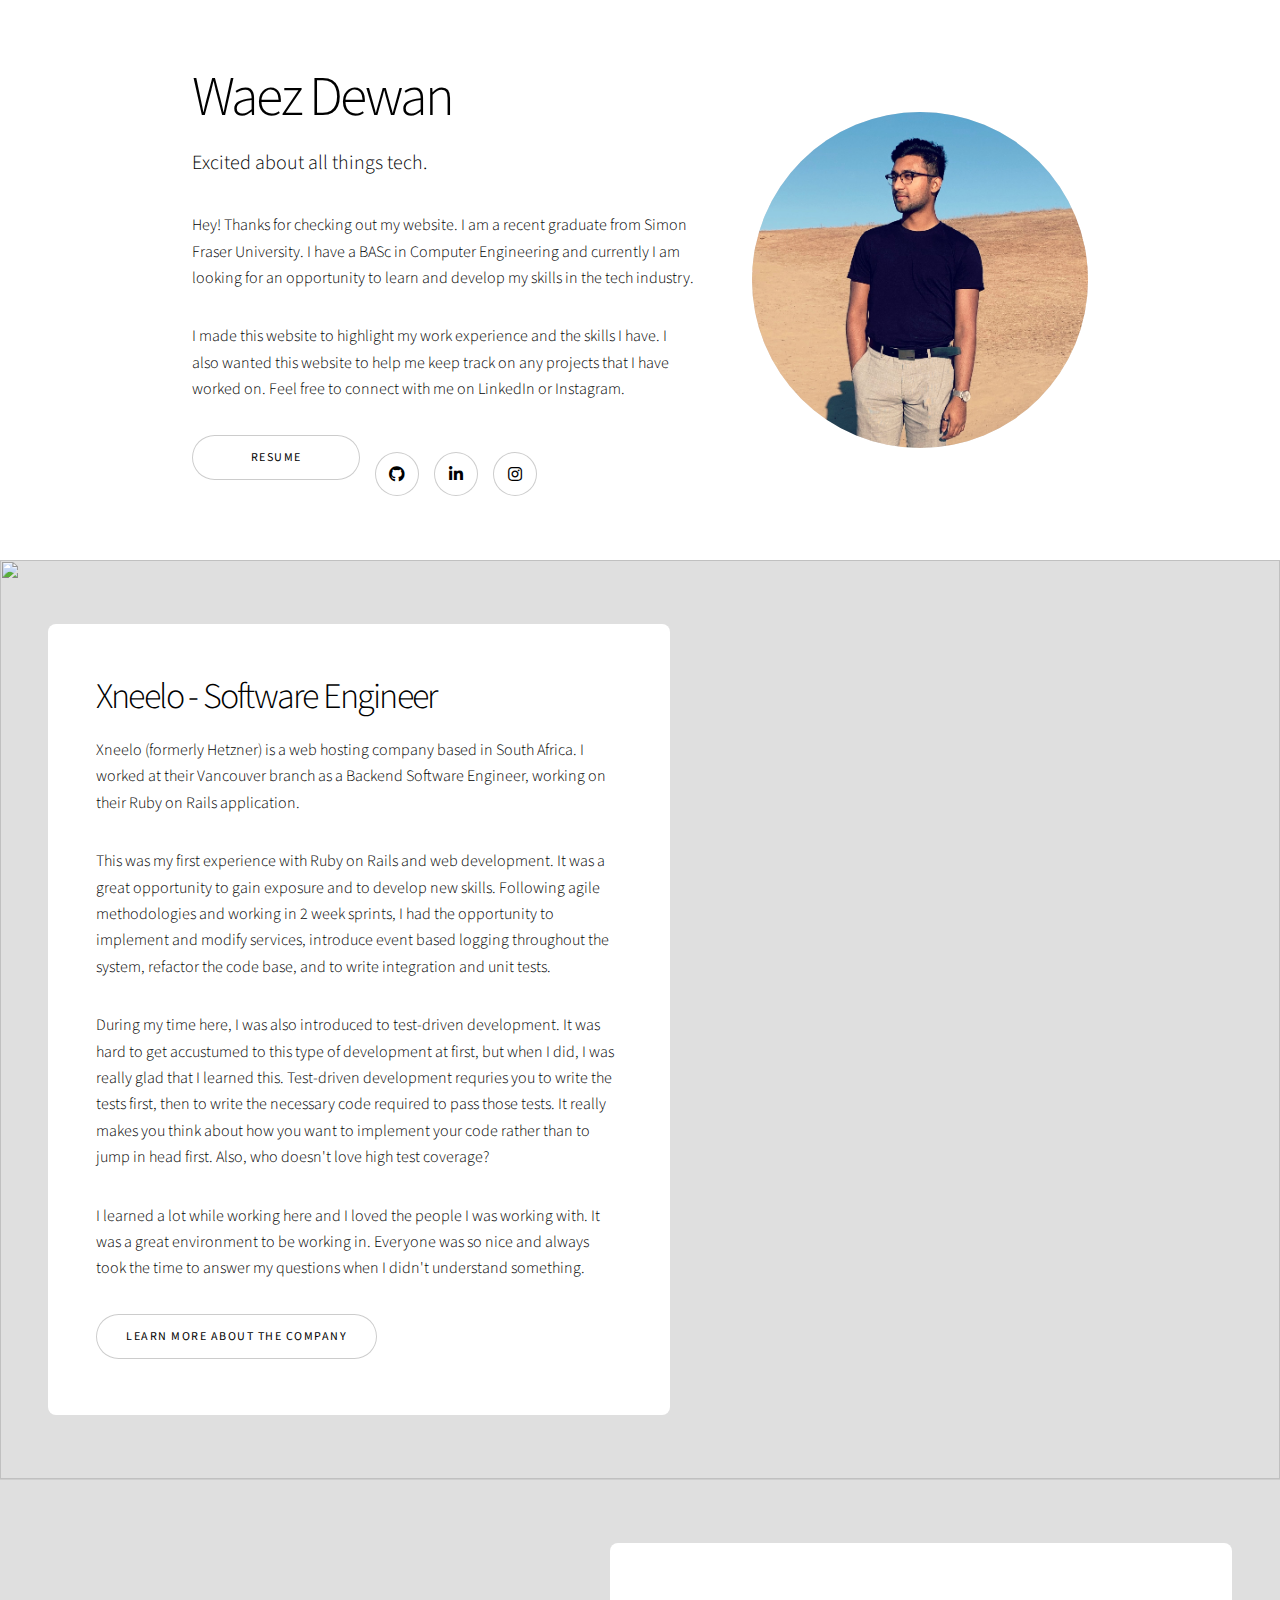
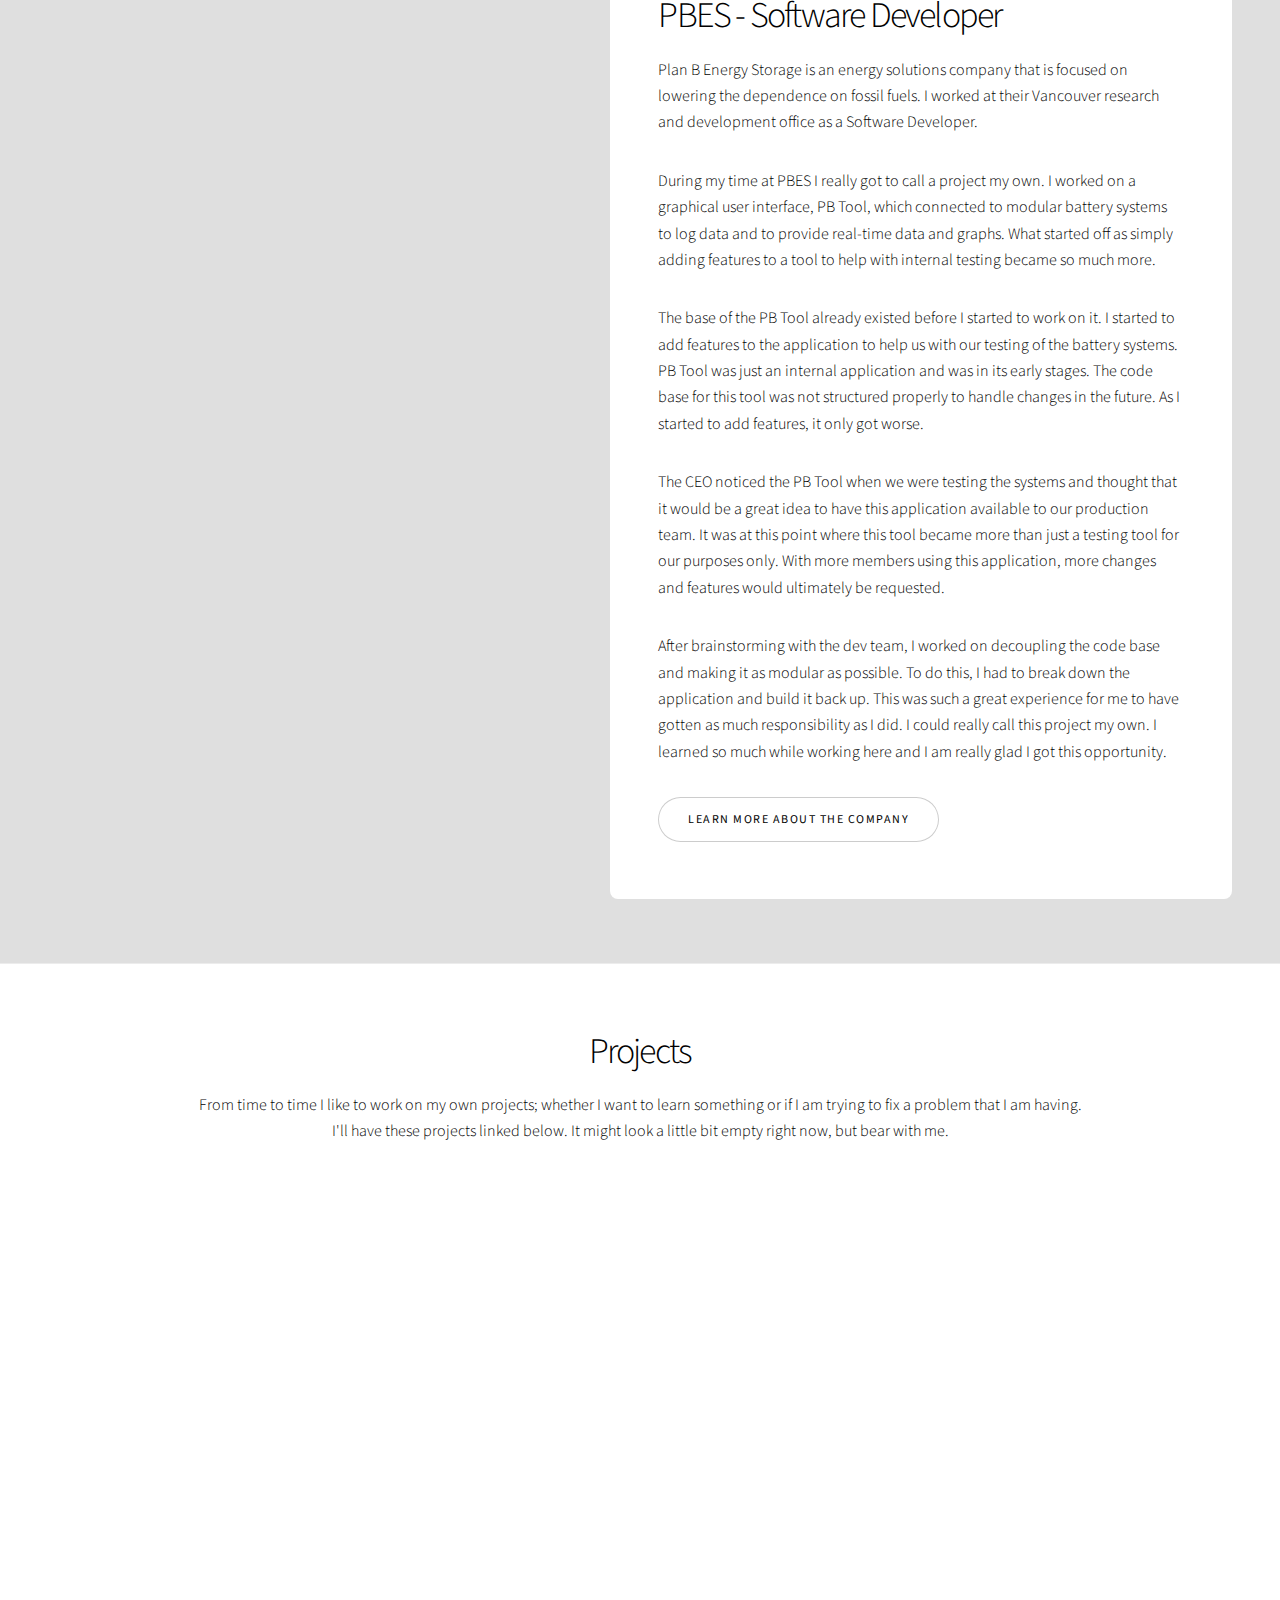
==== index.html @ 2e21f337 "update intro" ====
<!DOCTYPE HTML>
<!--
	Story by HTML5 UP
	html5up.net | @ajlkn
	Free for personal and commercial use under the CCA 3.0 license (html5up.net/license)
-->
<html>
	<head>
		<title>Waez Dewan</title>
		<meta charset="utf-8" />
		<meta name="viewport" content="width=device-width, initial-scale=1, user-scalable=no" />
		<link rel="stylesheet" href="assets/css/main.css" />
		<noscript><link rel="stylesheet" href="assets/css/noscript.css" /></noscript>
		<link rel="apple-touch-icon" sizes="180x180" href="/apple-touch-icon.png">
		<link rel="icon" type="image/png" sizes="32x32" href="/favicon-32x32.png">
		<link rel="icon" type="image/png" sizes="16x16" href="/favicon-16x16.png">
		<link rel="manifest" href="/site.webmanifest">
	</head>
	<body class="is-preload">

		<!-- Wrapper -->
		<div id="wrapper" class="divided">

			<!-- One -->
			<section class="banner style3 orient-left content-align-left image-position-center onload-image-fade-in onload-content-fade-right">
				<div class="content">
					<h1>Waez Dewan</h1>
					<p class="major">Excited about all things tech.</p>
					<p>Hey! Thanks for checking out my website. I am a recent graduate from Simon Fraser University. I have a BASc in Computer Engineering and currently I am looking for an opportunity to learn and develop my skills in the tech industry.</p>
					<p>I made this website to highlight my work experience and the skills I have. I also wanted this website to help me keep track on any projects that I have worked on. Feel free to connect with me on LinkedIn or Instagram.</p>
					<div class="inner">
						<ul class="icons">
							<li><a href="resume/resume.pdf" target="_blank" class="button big wide">Resume</a></li>
							<li><a href="https://github.com/waezdewan" target="_blank" class="icon brands style2 fa-github"><span class="label">Github</span></a></li>
							<li><a href="https://www.linkedin.com/in/waezdewan/" target="_blank" class="icon brands style2 fa-linkedin-in"><span class="label">LinkedIn</span></a></li>
							<li><a href="https://www.instagram.com/waezdewan/" target="_blank" class="icon brands style2 fa-instagram"><span class="label">Instagram</span></a></li>
						</ul>
					</div>
				</div>
				<div class="image">
					<img src="images/waez.jpeg" alt="" />
				</div>
			</section>

			<!-- Two -->
			<section class="spotlight style5 orient-left content-align-left image-position-center onscroll-image-fade-in" id="first">
				<div class="content">
					<h2>Xneelo - Software Engineer</h2>
					<p>Xneelo (formerly Hetzner) is a web hosting company based in South Africa. I worked at their Vancouver branch as a Backend Software Engineer, working on their Ruby on Rails application.</p>
					<p>This was my first experience with Ruby on Rails and web development. It was a great opportunity to gain exposure and to develop new skills. Following agile methodologies and working in 2 week sprints, I had the opportunity to implement and modify services, introduce event based logging throughout the system, refactor the code base, and to write integration and unit tests.</p>
					<p>During my time here, I was also introduced to test-driven development. It was hard to get accustumed to this type of development at first, but when I did, I was really glad that I learned this. Test-driven development requries you to write the tests first, then to write the necessary code required to pass those tests. It really makes you think about how you want to implement your code rather than to jump in head first. Also, who doesn't love high test coverage?</p>
					<p>I learned a lot while working here and I loved the people I was working with. It was a great environment to be working in. Everyone was so nice and always took the time to answer my questions when I didn't understand something.</p>
					<ul class="actions stacked">
						<li><a href="https://xneelo.co.za" target="_blank" class="button">Learn More About The Company</a></li>
					</ul>
				</div>
				<div class="image">
					<img src="images/code.jpg" alt="" />
				</div>
			</section>

			<!-- Three -->
			<section class="spotlight style5 orient-right content-align-left image-position-center onscroll-image-fade-in" id="second">
				<div class="content">
					<h2>PBES - Software Developer</h2>
					<p>Plan B Energy Storage is an energy solutions company that is focused on lowering the dependence on fossil fuels. I worked at their Vancouver research and development office as a Software Developer.</p>
					<p>During my time at PBES I really got to call a project my own. I worked on a graphical user interface, PB Tool, which connected to modular battery systems to log data and to provide real-time data and graphs. What started off as simply adding features to a tool to help with internal testing became so much more.</p>
					<p>The base of the PB Tool already existed before I started to work on it. I started to add features to the application to help us with our testing of the battery systems. PB Tool was just an internal application and was in its early stages. The code base for this tool was not structured properly to handle changes in the future. As I started to add features, it only got worse.</p>
					<p>The CEO noticed the PB Tool when we were testing the systems and thought that it would be a great idea to have this application available to our production team. It was at this point where this tool became more than just a testing tool for our purposes only. With more members using this application, more changes and features would ultimately be requested.</p>
					<p>After brainstorming with the dev team, I worked on decoupling the code base and making it as modular as possible. To do this, I had to break down the application and build it back up. This was such a great experience for me to have gotten as much responsibility as I did. I could really call this project my own. I learned so much while working here and I am really glad I got this opportunity.</p>
					<ul class="actions stacked">
						<li><a href="https://spbes.com" target="_blank" class="button">Learn More About The Company</a></li>
					</ul>
				</div>
				<div class="image">
					<img src="images/notebook.jpg" alt="" />
				</div>
			</section>

			<!-- Four -->
			<section class="wrapper style1 align-center">
				<div class="inner">
					<h2>Projects</h2>
					<p>From time to time I like to work on my own projects; whether I want to learn something or if I am trying to fix a problem that I am having. I'll have these projects linked below. It might look a little bit empty right now, but bear with me.</p>
					<div class="items style1 medium onscroll-fade-in">
						<section>
							<span class="icon style2 major fa-gem"></span>
							<h3>Lorem</h3>
							<p>Lorem ipsum dolor sit amet, consectetur adipiscing elit. Morbi dui turpis, cursus eget orci amet aliquam congue semper. Etiam eget ultrices risus nec tempor elit.</p>
							<ul class="actions stacked">
									<li><a href="https://spbes.com" target="_blank" class="button">Details</a></li>
								</ul>
						</section>
					</div>
				</div>
			</section>

		</div>

		<!-- Scripts -->
		<script src="assets/js/jquery.min.js"></script>
		<script src="assets/js/jquery.scrollex.min.js"></script>
		<script src="assets/js/jquery.scrolly.min.js"></script>
		<script src="assets/js/browser.min.js"></script>
		<script src="assets/js/breakpoints.min.js"></script>
		<script src="assets/js/util.js"></script>
		<script src="assets/js/main.js"></script>

	</body>
</html>
---- assets/css/main.css ----
@import url(fontawesome-all.min.css);
@import url("https://fonts.googleapis.com/css?family=Source+Sans+Pro:300,300i,400,400i");

/*
	Story by HTML5 UP
	html5up.net | @ajlkn
	Free for personal and commercial use under the CCA 3.0 license (html5up.net/license)
*/

html, body, div, span, applet, object,
iframe, h1, h2, h3, h4, h5, h6, p, blockquote,
pre, a, abbr, acronym, address, big, cite,
code, del, dfn, em, img, ins, kbd, q, s, samp,
small, strike, strong, sub, sup, tt, var, b,
u, i, center, dl, dt, dd, ol, ul, li, fieldset,
form, label, legend, table, caption, tbody,
tfoot, thead, tr, th, td, article, aside,
canvas, details, embed, figure, figcaption,
footer, header, hgroup, menu, nav, output, ruby,
section, summary, time, mark, audio, video {
	margin: 0;
	padding: 0;
	border: 0;
	font-size: 100%;
	font: inherit;
	vertical-align: baseline;}

article, aside, details, figcaption, figure,
footer, header, hgroup, menu, nav, section {
	display: block;}

body {
	line-height: 1;
}

ol, ul {
	list-style: none;
}

blockquote, q {
	quotes: none;
}

	blockquote:before, blockquote:after, q:before, q:after {
		content: '';
		content: none;
	}

table {
	border-collapse: collapse;
	border-spacing: 0;
}

body {
	-webkit-text-size-adjust: none;
}

mark {
	background-color: transparent;
	color: inherit;
}

input::-moz-focus-inner {
	border: 0;
	padding: 0;
}

input, select, textarea {
	-moz-appearance: none;
	-webkit-appearance: none;
	-ms-appearance: none;
	appearance: none;
}

/* Basic */

	@-ms-viewport {
		width: device-width;
	}

	body {
		-ms-overflow-style: scrollbar;
	}

	@media screen and (max-width: 480px) {

		html, body {
			min-width: 320px;
		}

	}

	html {
		box-sizing: border-box;
	}

	*, *:before, *:after {
		box-sizing: inherit;
	}

	body {
		background: #ffffff;
	}

		body.is-preload *, body.is-preload *:before, body.is-preload *:after {
			-moz-animation: none !important;
			-webkit-animation: none !important;
			-ms-animation: none !important;
			animation: none !important;
			-moz-transition: none !important;
			-webkit-transition: none !important;
			-ms-transition: none !important;
			transition: none !important;
		}

/* Type */

	html {
		font-size: 18pt;
	}

		@media screen and (max-width: 1680px) {

			html {
				font-size: 14pt;
			}

		}

		@media screen and (max-width: 1280px) {

			html {
				font-size: 12pt;
			}

		}

		@media screen and (max-width: 736px) {

			html {
				font-size: 11pt;
			}

		}

		@media screen and (max-width: 360px) {

			html {
				font-size: 10pt;
			}

		}

	body {
		background-color: #ffffff;
		color: #000000;
	}

	body, input, select, textarea {
		font-family: "Source Sans Pro", Helvetica, sans-serif;
		font-size: 1rem;
		font-weight: 300;
		line-height: 1.65;
	}

	a {
		-moz-transition: color 0.2s ease-in-out;
		-webkit-transition: color 0.2s ease-in-out;
		-ms-transition: color 0.2s ease-in-out;
		transition: color 0.2s ease-in-out;
		text-decoration: underline;
	}

		a:hover {
			text-decoration: none;
		}

	strong, b {
		font-weight: 400;
	}

	em, i {
		font-style: italic;
	}

	p {
		margin: 0 0 2rem 0;
	}

		p.major {
			font-size: 1.25rem;
		}

	h1, h2, h3, h4, h5, h6 {
		font-weight: 300;
		line-height: 1.375;
		letter-spacing: -0.05em;
		margin: 0 0 1rem 0;
	}

		h1 a, h2 a, h3 a, h4 a, h5 a, h6 a {
			color: inherit;
			text-decoration: none;
		}

	h1 {
		font-size: 3.5rem;
		line-height: 1.2;
	}

	h2 {
		font-size: 2.25rem;
	}

	h3 {
		font-size: 1.5rem;
	}

	h4 {
		font-size: 1.1rem;
	}

	h5 {
		font-size: 0.9rem;
	}

	h6 {
		font-size: 0.7rem;
	}

	sub {
		font-size: 0.8rem;
		position: relative;
		top: 0.5rem;
	}

	sup {
		font-size: 0.8rem;
		position: relative;
		top: -0.5rem;
	}

	blockquote {
		border-left: solid 4px;
		font-style: italic;
		margin: 0 0 2rem 0;
		padding: 0.5rem 0 0.5rem 2rem;
	}

	code {
		border-radius: 4px;
		font-family: "Courier New", monospace;
		font-size: 0.9em;
		margin: 0 0.25rem;
		padding: 0.25rem 0.325rem;
	}

	pre {
		-webkit-overflow-scrolling: touch;
		font-family: "Courier New", monospace;
		font-size: 0.9em;
		margin: 0 0 2rem 0;
	}

		pre code {
			display: block;
			line-height: 1.5;
			padding: 0.75rem 1rem;
			overflow-x: auto;
		}

	hr {
		border: 0;
		border-bottom: solid 1px;
		margin: 2.5rem 0;
	}

		hr.major {
			margin: 3.5rem 0;
		}

	.align-left {
		text-align: left;
	}

	.align-center {
		text-align: center;
	}

	.align-right {
		text-align: right;
	}

	@media screen and (max-width: 736px) {

		p.major {
			font-size: 1.1rem;
		}

		h1 {
			font-size: 2.5rem;
		}

		h2 {
			font-size: 2rem;
		}

		h3 {
			font-size: 1.25rem;
		}

		h4 {
			font-size: 1rem;
		}

	}

	input, select, textarea {
		color: #000000;
	}

	a {
		color: #000000;
	}

		a:hover {
			color: #55AAFF;
		}

	strong, b {
		color: #000000;
	}

	h1, h2, h3, h4, h5, h6 {
		color: #000000;
	}

	blockquote {
		border-left-color: rgba(0, 0, 0, 0.2);
	}

	code {
		background: rgba(0, 0, 0, 0.05);
		border-color: rgba(0, 0, 0, 0.2);
	}

	hr {
		border-bottom-color: rgba(0, 0, 0, 0.2);
	}

/* Row */

	.row {
		display: flex;
		flex-wrap: wrap;
		box-sizing: border-box;
		align-items: stretch;
	}

		.row > * {
			box-sizing: border-box;
		}

		.row.gtr-uniform > * > :last-child {
			margin-bottom: 0;
		}

		.row.aln-left {
			justify-content: flex-start;
		}

		.row.aln-center {
			justify-content: center;
		}

		.row.aln-right {
			justify-content: flex-end;
		}

		.row.aln-top {
			align-items: flex-start;
		}

		.row.aln-middle {
			align-items: center;
		}

		.row.aln-bottom {
			align-items: flex-end;
		}

		.row > .imp {
			order: -1;
		}

		.row > .col-1 {
			width: 8.33333%;
		}

		.row > .off-1 {
			margin-left: 8.33333%;
		}

		.row > .col-2 {
			width: 16.66667%;
		}

		.row > .off-2 {
			margin-left: 16.66667%;
		}

		.row > .col-3 {
			width: 25%;
		}

		.row > .off-3 {
			margin-left: 25%;
		}

		.row > .col-4 {
			width: 33.33333%;
		}

		.row > .off-4 {
			margin-left: 33.33333%;
		}

		.row > .col-5 {
			width: 41.66667%;
		}

		.row > .off-5 {
			margin-left: 41.66667%;
		}

		.row > .col-6 {
			width: 50%;
		}

		.row > .off-6 {
			margin-left: 50%;
		}

		.row > .col-7 {
			width: 58.33333%;
		}

		.row > .off-7 {
			margin-left: 58.33333%;
		}

		.row > .col-8 {
			width: 66.66667%;
		}

		.row > .off-8 {
			margin-left: 66.66667%;
		}

		.row > .col-9 {
			width: 75%;
		}

		.row > .off-9 {
			margin-left: 75%;
		}

		.row > .col-10 {
			width: 83.33333%;
		}

		.row > .off-10 {
			margin-left: 83.33333%;
		}

		.row > .col-11 {
			width: 91.66667%;
		}

		.row > .off-11 {
			margin-left: 91.66667%;
		}

		.row > .col-12 {
			width: 100%;
		}

		.row > .off-12 {
			margin-left: 100%;
		}

		.row.gtr-0 {
			margin-top: 0;
			margin-left: 0rem;
		}

			.row.gtr-0 > * {
				padding: 0 0 0 0rem;
			}

			.row.gtr-0.gtr-uniform {
				margin-top: 0rem;
			}

				.row.gtr-0.gtr-uniform > * {
					padding-top: 0rem;
				}

		.row.gtr-25 {
			margin-top: 0;
			margin-left: -0.5rem;
		}

			.row.gtr-25 > * {
				padding: 0 0 0 0.5rem;
			}

			.row.gtr-25.gtr-uniform {
				margin-top: -0.5rem;
			}

				.row.gtr-25.gtr-uniform > * {
					padding-top: 0.5rem;
				}

		.row.gtr-50 {
			margin-top: 0;
			margin-left: -1rem;
		}

			.row.gtr-50 > * {
				padding: 0 0 0 1rem;
			}

			.row.gtr-50.gtr-uniform {
				margin-top: -1rem;
			}

				.row.gtr-50.gtr-uniform > * {
					padding-top: 1rem;
				}

		.row {
			margin-top: 0;
			margin-left: -2rem;
		}

			.row > * {
				padding: 0 0 0 2rem;
			}

			.row.gtr-uniform {
				margin-top: -2rem;
			}

				.row.gtr-uniform > * {
					padding-top: 2rem;
				}

		.row.gtr-150 {
			margin-top: 0;
			margin-left: -3rem;
		}

			.row.gtr-150 > * {
				padding: 0 0 0 3rem;
			}

			.row.gtr-150.gtr-uniform {
				margin-top: -3rem;
			}

				.row.gtr-150.gtr-uniform > * {
					padding-top: 3rem;
				}

		.row.gtr-200 {
			margin-top: 0;
			margin-left: -4rem;
		}

			.row.gtr-200 > * {
				padding: 0 0 0 4rem;
			}

			.row.gtr-200.gtr-uniform {
				margin-top: -4rem;
			}

				.row.gtr-200.gtr-uniform > * {
					padding-top: 4rem;
				}

		@media screen and (max-width: 1680px) {

			.row {
				display: flex;
				flex-wrap: wrap;
				box-sizing: border-box;
				align-items: stretch;
			}

				.row > * {
					box-sizing: border-box;
				}

				.row.gtr-uniform > * > :last-child {
					margin-bottom: 0;
				}

				.row.aln-left {
					justify-content: flex-start;
				}

				.row.aln-center {
					justify-content: center;
				}

				.row.aln-right {
					justify-content: flex-end;
				}

				.row.aln-top {
					align-items: flex-start;
				}

				.row.aln-middle {
					align-items: center;
				}

				.row.aln-bottom {
					align-items: flex-end;
				}

				.row > .imp-xlarge {
					order: -1;
				}

				.row > .col-1-xlarge {
					width: 8.33333%;
				}

				.row > .off-1-xlarge {
					margin-left: 8.33333%;
				}

				.row > .col-2-xlarge {
					width: 16.66667%;
				}

				.row > .off-2-xlarge {
					margin-left: 16.66667%;
				}

				.row > .col-3-xlarge {
					width: 25%;
				}

				.row > .off-3-xlarge {
					margin-left: 25%;
				}

				.row > .col-4-xlarge {
					width: 33.33333%;
				}

				.row > .off-4-xlarge {
					margin-left: 33.33333%;
				}

				.row > .col-5-xlarge {
					width: 41.66667%;
				}

				.row > .off-5-xlarge {
					margin-left: 41.66667%;
				}

				.row > .col-6-xlarge {
					width: 50%;
				}

				.row > .off-6-xlarge {
					margin-left: 50%;
				}

				.row > .col-7-xlarge {
					width: 58.33333%;
				}

				.row > .off-7-xlarge {
					margin-left: 58.33333%;
				}

				.row > .col-8-xlarge {
					width: 66.66667%;
				}

				.row > .off-8-xlarge {
					margin-left: 66.66667%;
				}

				.row > .col-9-xlarge {
					width: 75%;
				}

				.row > .off-9-xlarge {
					margin-left: 75%;
				}

				.row > .col-10-xlarge {
					width: 83.33333%;
				}

				.row > .off-10-xlarge {
					margin-left: 83.33333%;
				}

				.row > .col-11-xlarge {
					width: 91.66667%;
				}

				.row > .off-11-xlarge {
					margin-left: 91.66667%;
				}

				.row > .col-12-xlarge {
					width: 100%;
				}

				.row > .off-12-xlarge {
					margin-left: 100%;
				}

				.row.gtr-0 {
					margin-top: 0;
					margin-left: 0rem;
				}

					.row.gtr-0 > * {
						padding: 0 0 0 0rem;
					}

					.row.gtr-0.gtr-uniform {
						margin-top: 0rem;
					}

						.row.gtr-0.gtr-uniform > * {
							padding-top: 0rem;
						}

				.row.gtr-25 {
					margin-top: 0;
					margin-left: -0.5rem;
				}

					.row.gtr-25 > * {
						padding: 0 0 0 0.5rem;
					}

					.row.gtr-25.gtr-uniform {
						margin-top: -0.5rem;
					}

						.row.gtr-25.gtr-uniform > * {
							padding-top: 0.5rem;
						}

				.row.gtr-50 {
					margin-top: 0;
					margin-left: -1rem;
				}

					.row.gtr-50 > * {
						padding: 0 0 0 1rem;
					}

					.row.gtr-50.gtr-uniform {
						margin-top: -1rem;
					}

						.row.gtr-50.gtr-uniform > * {
							padding-top: 1rem;
						}

				.row {
					margin-top: 0;
					margin-left: -2rem;
				}

					.row > * {
						padding: 0 0 0 2rem;
					}

					.row.gtr-uniform {
						margin-top: -2rem;
					}

						.row.gtr-uniform > * {
							padding-top: 2rem;
						}

				.row.gtr-150 {
					margin-top: 0;
					margin-left: -3rem;
				}

					.row.gtr-150 > * {
						padding: 0 0 0 3rem;
					}

					.row.gtr-150.gtr-uniform {
						margin-top: -3rem;
					}

						.row.gtr-150.gtr-uniform > * {
							padding-top: 3rem;
						}

				.row.gtr-200 {
					margin-top: 0;
					margin-left: -4rem;
				}

					.row.gtr-200 > * {
						padding: 0 0 0 4rem;
					}

					.row.gtr-200.gtr-uniform {
						margin-top: -4rem;
					}

						.row.gtr-200.gtr-uniform > * {
							padding-top: 4rem;
						}

		}

		@media screen and (max-width: 1280px) {

			.row {
				display: flex;
				flex-wrap: wrap;
				box-sizing: border-box;
				align-items: stretch;
			}

				.row > * {
					box-sizing: border-box;
				}

				.row.gtr-uniform > * > :last-child {
					margin-bottom: 0;
				}

				.row.aln-left {
					justify-content: flex-start;
				}

				.row.aln-center {
					justify-content: center;
				}

				.row.aln-right {
					justify-content: flex-end;
				}

				.row.aln-top {
					align-items: flex-start;
				}

				.row.aln-middle {
					align-items: center;
				}

				.row.aln-bottom {
					align-items: flex-end;
				}

				.row > .imp-large {
					order: -1;
				}

				.row > .col-1-large {
					width: 8.33333%;
				}

				.row > .off-1-large {
					margin-left: 8.33333%;
				}

				.row > .col-2-large {
					width: 16.66667%;
				}

				.row > .off-2-large {
					margin-left: 16.66667%;
				}

				.row > .col-3-large {
					width: 25%;
				}

				.row > .off-3-large {
					margin-left: 25%;
				}

				.row > .col-4-large {
					width: 33.33333%;
				}

				.row > .off-4-large {
					margin-left: 33.33333%;
				}

				.row > .col-5-large {
					width: 41.66667%;
				}

				.row > .off-5-large {
					margin-left: 41.66667%;
				}

				.row > .col-6-large {
					width: 50%;
				}

				.row > .off-6-large {
					margin-left: 50%;
				}

				.row > .col-7-large {
					width: 58.33333%;
				}

				.row > .off-7-large {
					margin-left: 58.33333%;
				}

				.row > .col-8-large {
					width: 66.66667%;
				}

				.row > .off-8-large {
					margin-left: 66.66667%;
				}

				.row > .col-9-large {
					width: 75%;
				}

				.row > .off-9-large {
					margin-left: 75%;
				}

				.row > .col-10-large {
					width: 83.33333%;
				}

				.row > .off-10-large {
					margin-left: 83.33333%;
				}

				.row > .col-11-large {
					width: 91.66667%;
				}

				.row > .off-11-large {
					margin-left: 91.66667%;
				}

				.row > .col-12-large {
					width: 100%;
				}

				.row > .off-12-large {
					margin-left: 100%;
				}

				.row.gtr-0 {
					margin-top: 0;
					margin-left: 0rem;
				}

					.row.gtr-0 > * {
						padding: 0 0 0 0rem;
					}

					.row.gtr-0.gtr-uniform {
						margin-top: 0rem;
					}

						.row.gtr-0.gtr-uniform > * {
							padding-top: 0rem;
						}

				.row.gtr-25 {
					margin-top: 0;
					margin-left: -0.5rem;
				}

					.row.gtr-25 > * {
						padding: 0 0 0 0.5rem;
					}

					.row.gtr-25.gtr-uniform {
						margin-top: -0.5rem;
					}

						.row.gtr-25.gtr-uniform > * {
							padding-top: 0.5rem;
						}

				.row.gtr-50 {
					margin-top: 0;
					margin-left: -1rem;
				}

					.row.gtr-50 > * {
						padding: 0 0 0 1rem;
					}

					.row.gtr-50.gtr-uniform {
						margin-top: -1rem;
					}

						.row.gtr-50.gtr-uniform > * {
							padding-top: 1rem;
						}

				.row {
					margin-top: 0;
					margin-left: -2rem;
				}

					.row > * {
						padding: 0 0 0 2rem;
					}

					.row.gtr-uniform {
						margin-top: -2rem;
					}

						.row.gtr-uniform > * {
							padding-top: 2rem;
						}

				.row.gtr-150 {
					margin-top: 0;
					margin-left: -3rem;
				}

					.row.gtr-150 > * {
						padding: 0 0 0 3rem;
					}

					.row.gtr-150.gtr-uniform {
						margin-top: -3rem;
					}

						.row.gtr-150.gtr-uniform > * {
							padding-top: 3rem;
						}

				.row.gtr-200 {
					margin-top: 0;
					margin-left: -4rem;
				}

					.row.gtr-200 > * {
						padding: 0 0 0 4rem;
					}

					.row.gtr-200.gtr-uniform {
						margin-top: -4rem;
					}

						.row.gtr-200.gtr-uniform > * {
							padding-top: 4rem;
						}

		}

		@media screen and (max-width: 980px) {

			.row {
				display: flex;
				flex-wrap: wrap;
				box-sizing: border-box;
				align-items: stretch;
			}

				.row > * {
					box-sizing: border-box;
				}

				.row.gtr-uniform > * > :last-child {
					margin-bottom: 0;
				}

				.row.aln-left {
					justify-content: flex-start;
				}

				.row.aln-center {
					justify-content: center;
				}

				.row.aln-right {
					justify-content: flex-end;
				}

				.row.aln-top {
					align-items: flex-start;
				}

				.row.aln-middle {
					align-items: center;
				}

				.row.aln-bottom {
					align-items: flex-end;
				}

				.row > .imp-medium {
					order: -1;
				}

				.row > .col-1-medium {
					width: 8.33333%;
				}

				.row > .off-1-medium {
					margin-left: 8.33333%;
				}

				.row > .col-2-medium {
					width: 16.66667%;
				}

				.row > .off-2-medium {
					margin-left: 16.66667%;
				}

				.row > .col-3-medium {
					width: 25%;
				}

				.row > .off-3-medium {
					margin-left: 25%;
				}

				.row > .col-4-medium {
					width: 33.33333%;
				}

				.row > .off-4-medium {
					margin-left: 33.33333%;
				}

				.row > .col-5-medium {
					width: 41.66667%;
				}

				.row > .off-5-medium {
					margin-left: 41.66667%;
				}

				.row > .col-6-medium {
					width: 50%;
				}

				.row > .off-6-medium {
					margin-left: 50%;
				}

				.row > .col-7-medium {
					width: 58.33333%;
				}

				.row > .off-7-medium {
					margin-left: 58.33333%;
				}

				.row > .col-8-medium {
					width: 66.66667%;
				}

				.row > .off-8-medium {
					margin-left: 66.66667%;
				}

				.row > .col-9-medium {
					width: 75%;
				}

				.row > .off-9-medium {
					margin-left: 75%;
				}

				.row > .col-10-medium {
					width: 83.33333%;
				}

				.row > .off-10-medium {
					margin-left: 83.33333%;
				}

				.row > .col-11-medium {
					width: 91.66667%;
				}

				.row > .off-11-medium {
					margin-left: 91.66667%;
				}

				.row > .col-12-medium {
					width: 100%;
				}

				.row > .off-12-medium {
					margin-left: 100%;
				}

				.row.gtr-0 {
					margin-top: 0;
					margin-left: 0rem;
				}

					.row.gtr-0 > * {
						padding: 0 0 0 0rem;
					}

					.row.gtr-0.gtr-uniform {
						margin-top: 0rem;
					}

						.row.gtr-0.gtr-uniform > * {
							padding-top: 0rem;
						}

				.row.gtr-25 {
					margin-top: 0;
					margin-left: -0.5rem;
				}

					.row.gtr-25 > * {
						padding: 0 0 0 0.5rem;
					}

					.row.gtr-25.gtr-uniform {
						margin-top: -0.5rem;
					}

						.row.gtr-25.gtr-uniform > * {
							padding-top: 0.5rem;
						}

				.row.gtr-50 {
					margin-top: 0;
					margin-left: -1rem;
				}

					.row.gtr-50 > * {
						padding: 0 0 0 1rem;
					}

					.row.gtr-50.gtr-uniform {
						margin-top: -1rem;
					}

						.row.gtr-50.gtr-uniform > * {
							padding-top: 1rem;
						}

				.row {
					margin-top: 0;
					margin-left: -2rem;
				}

					.row > * {
						padding: 0 0 0 2rem;
					}

					.row.gtr-uniform {
						margin-top: -2rem;
					}

						.row.gtr-uniform > * {
							padding-top: 2rem;
						}

				.row.gtr-150 {
					margin-top: 0;
					margin-left: -3rem;
				}

					.row.gtr-150 > * {
						padding: 0 0 0 3rem;
					}

					.row.gtr-150.gtr-uniform {
						margin-top: -3rem;
					}

						.row.gtr-150.gtr-uniform > * {
							padding-top: 3rem;
						}

				.row.gtr-200 {
					margin-top: 0;
					margin-left: -4rem;
				}

					.row.gtr-200 > * {
						padding: 0 0 0 4rem;
					}

					.row.gtr-200.gtr-uniform {
						margin-top: -4rem;
					}

						.row.gtr-200.gtr-uniform > * {
							padding-top: 4rem;
						}

		}

		@media screen and (max-width: 736px) {

			.row {
				display: flex;
				flex-wrap: wrap;
				box-sizing: border-box;
				align-items: stretch;
			}

				.row > * {
					box-sizing: border-box;
				}

				.row.gtr-uniform > * > :last-child {
					margin-bottom: 0;
				}

				.row.aln-left {
					justify-content: flex-start;
				}

				.row.aln-center {
					justify-content: center;
				}

				.row.aln-right {
					justify-content: flex-end;
				}

				.row.aln-top {
					align-items: flex-start;
				}

				.row.aln-middle {
					align-items: center;
				}

				.row.aln-bottom {
					align-items: flex-end;
				}

				.row > .imp-small {
					order: -1;
				}

				.row > .col-1-small {
					width: 8.33333%;
				}

				.row > .off-1-small {
					margin-left: 8.33333%;
				}

				.row > .col-2-small {
					width: 16.66667%;
				}

				.row > .off-2-small {
					margin-left: 16.66667%;
				}

				.row > .col-3-small {
					width: 25%;
				}

				.row > .off-3-small {
					margin-left: 25%;
				}

				.row > .col-4-small {
					width: 33.33333%;
				}

				.row > .off-4-small {
					margin-left: 33.33333%;
				}

				.row > .col-5-small {
					width: 41.66667%;
				}

				.row > .off-5-small {
					margin-left: 41.66667%;
				}

				.row > .col-6-small {
					width: 50%;
				}

				.row > .off-6-small {
					margin-left: 50%;
				}

				.row > .col-7-small {
					width: 58.33333%;
				}

				.row > .off-7-small {
					margin-left: 58.33333%;
				}

				.row > .col-8-small {
					width: 66.66667%;
				}

				.row > .off-8-small {
					margin-left: 66.66667%;
				}

				.row > .col-9-small {
					width: 75%;
				}

				.row > .off-9-small {
					margin-left: 75%;
				}

				.row > .col-10-small {
					width: 83.33333%;
				}

				.row > .off-10-small {
					margin-left: 83.33333%;
				}

				.row > .col-11-small {
					width: 91.66667%;
				}

				.row > .off-11-small {
					margin-left: 91.66667%;
				}

				.row > .col-12-small {
					width: 100%;
				}

				.row > .off-12-small {
					margin-left: 100%;
				}

				.row.gtr-0 {
					margin-top: 0;
					margin-left: 0rem;
				}

					.row.gtr-0 > * {
						padding: 0 0 0 0rem;
					}

					.row.gtr-0.gtr-uniform {
						margin-top: 0rem;
					}

						.row.gtr-0.gtr-uniform > * {
							padding-top: 0rem;
						}

				.row.gtr-25 {
					margin-top: 0;
					margin-left: -0.5rem;
				}

					.row.gtr-25 > * {
						padding: 0 0 0 0.5rem;
					}

					.row.gtr-25.gtr-uniform {
						margin-top: -0.5rem;
					}

						.row.gtr-25.gtr-uniform > * {
							padding-top: 0.5rem;
						}

				.row.gtr-50 {
					margin-top: 0;
					margin-left: -1rem;
				}

					.row.gtr-50 > * {
						padding: 0 0 0 1rem;
					}

					.row.gtr-50.gtr-uniform {
						margin-top: -1rem;
					}

						.row.gtr-50.gtr-uniform > * {
							padding-top: 1rem;
						}

				.row {
					margin-top: 0;
					margin-left: -2rem;
				}

					.row > * {
						padding: 0 0 0 2rem;
					}

					.row.gtr-uniform {
						margin-top: -2rem;
					}

						.row.gtr-uniform > * {
							padding-top: 2rem;
						}

				.row.gtr-150 {
					margin-top: 0;
					margin-left: -3rem;
				}

					.row.gtr-150 > * {
						padding: 0 0 0 3rem;
					}

					.row.gtr-150.gtr-uniform {
						margin-top: -3rem;
					}

						.row.gtr-150.gtr-uniform > * {
							padding-top: 3rem;
						}

				.row.gtr-200 {
					margin-top: 0;
					margin-left: -4rem;
				}

					.row.gtr-200 > * {
						padding: 0 0 0 4rem;
					}

					.row.gtr-200.gtr-uniform {
						margin-top: -4rem;
					}

						.row.gtr-200.gtr-uniform > * {
							padding-top: 4rem;
						}

		}

		@media screen and (max-width: 480px) {

			.row {
				display: flex;
				flex-wrap: wrap;
				box-sizing: border-box;
				align-items: stretch;
			}

				.row > * {
					box-sizing: border-box;
				}

				.row.gtr-uniform > * > :last-child {
					margin-bottom: 0;
				}

				.row.aln-left {
					justify-content: flex-start;
				}

				.row.aln-center {
					justify-content: center;
				}

				.row.aln-right {
					justify-content: flex-end;
				}

				.row.aln-top {
					align-items: flex-start;
				}

				.row.aln-middle {
					align-items: center;
				}

				.row.aln-bottom {
					align-items: flex-end;
				}

				.row > .imp-xsmall {
					order: -1;
				}

				.row > .col-1-xsmall {
					width: 8.33333%;
				}

				.row > .off-1-xsmall {
					margin-left: 8.33333%;
				}

				.row > .col-2-xsmall {
					width: 16.66667%;
				}

				.row > .off-2-xsmall {
					margin-left: 16.66667%;
				}

				.row > .col-3-xsmall {
					width: 25%;
				}

				.row > .off-3-xsmall {
					margin-left: 25%;
				}

				.row > .col-4-xsmall {
					width: 33.33333%;
				}

				.row > .off-4-xsmall {
					margin-left: 33.33333%;
				}

				.row > .col-5-xsmall {
					width: 41.66667%;
				}

				.row > .off-5-xsmall {
					margin-left: 41.66667%;
				}

				.row > .col-6-xsmall {
					width: 50%;
				}

				.row > .off-6-xsmall {
					margin-left: 50%;
				}

				.row > .col-7-xsmall {
					width: 58.33333%;
				}

				.row > .off-7-xsmall {
					margin-left: 58.33333%;
				}

				.row > .col-8-xsmall {
					width: 66.66667%;
				}

				.row > .off-8-xsmall {
					margin-left: 66.66667%;
				}

				.row > .col-9-xsmall {
					width: 75%;
				}

				.row > .off-9-xsmall {
					margin-left: 75%;
				}

				.row > .col-10-xsmall {
					width: 83.33333%;
				}

				.row > .off-10-xsmall {
					margin-left: 83.33333%;
				}

				.row > .col-11-xsmall {
					width: 91.66667%;
				}

				.row > .off-11-xsmall {
					margin-left: 91.66667%;
				}

				.row > .col-12-xsmall {
					width: 100%;
				}

				.row > .off-12-xsmall {
					margin-left: 100%;
				}

				.row.gtr-0 {
					margin-top: 0;
					margin-left: 0rem;
				}

					.row.gtr-0 > * {
						padding: 0 0 0 0rem;
					}

					.row.gtr-0.gtr-uniform {
						margin-top: 0rem;
					}

						.row.gtr-0.gtr-uniform > * {
							padding-top: 0rem;
						}

				.row.gtr-25 {
					margin-top: 0;
					margin-left: -0.5rem;
				}

					.row.gtr-25 > * {
						padding: 0 0 0 0.5rem;
					}

					.row.gtr-25.gtr-uniform {
						margin-top: -0.5rem;
					}

						.row.gtr-25.gtr-uniform > * {
							padding-top: 0.5rem;
						}

				.row.gtr-50 {
					margin-top: 0;
					margin-left: -1rem;
				}

					.row.gtr-50 > * {
						padding: 0 0 0 1rem;
					}

					.row.gtr-50.gtr-uniform {
						margin-top: -1rem;
					}

						.row.gtr-50.gtr-uniform > * {
							padding-top: 1rem;
						}

				.row {
					margin-top: 0;
					margin-left: -2rem;
				}

					.row > * {
						padding: 0 0 0 2rem;
					}

					.row.gtr-uniform {
						margin-top: -2rem;
					}

						.row.gtr-uniform > * {
							padding-top: 2rem;
						}

				.row.gtr-150 {
					margin-top: 0;
					margin-left: -3rem;
				}

					.row.gtr-150 > * {
						padding: 0 0 0 3rem;
					}

					.row.gtr-150.gtr-uniform {
						margin-top: -3rem;
					}

						.row.gtr-150.gtr-uniform > * {
							padding-top: 3rem;
						}

				.row.gtr-200 {
					margin-top: 0;
					margin-left: -4rem;
				}

					.row.gtr-200 > * {
						padding: 0 0 0 4rem;
					}

					.row.gtr-200.gtr-uniform {
						margin-top: -4rem;
					}

						.row.gtr-200.gtr-uniform > * {
							padding-top: 4rem;
						}

		}

		@media screen and (max-width: 360px) {

			.row {
				display: flex;
				flex-wrap: wrap;
				box-sizing: border-box;
				align-items: stretch;
			}

				.row > * {
					box-sizing: border-box;
				}

				.row.gtr-uniform > * > :last-child {
					margin-bottom: 0;
				}

				.row.aln-left {
					justify-content: flex-start;
				}

				.row.aln-center {
					justify-content: center;
				}

				.row.aln-right {
					justify-content: flex-end;
				}

				.row.aln-top {
					align-items: flex-start;
				}

				.row.aln-middle {
					align-items: center;
				}

				.row.aln-bottom {
					align-items: flex-end;
				}

				.row > .imp-xxsmall {
					order: -1;
				}

				.row > .col-1-xxsmall {
					width: 8.33333%;
				}

				.row > .off-1-xxsmall {
					margin-left: 8.33333%;
				}

				.row > .col-2-xxsmall {
					width: 16.66667%;
				}

				.row > .off-2-xxsmall {
					margin-left: 16.66667%;
				}

				.row > .col-3-xxsmall {
					width: 25%;
				}

				.row > .off-3-xxsmall {
					margin-left: 25%;
				}

				.row > .col-4-xxsmall {
					width: 33.33333%;
				}

				.row > .off-4-xxsmall {
					margin-left: 33.33333%;
				}

				.row > .col-5-xxsmall {
					width: 41.66667%;
				}

				.row > .off-5-xxsmall {
					margin-left: 41.66667%;
				}

				.row > .col-6-xxsmall {
					width: 50%;
				}

				.row > .off-6-xxsmall {
					margin-left: 50%;
				}

				.row > .col-7-xxsmall {
					width: 58.33333%;
				}

				.row > .off-7-xxsmall {
					margin-left: 58.33333%;
				}

				.row > .col-8-xxsmall {
					width: 66.66667%;
				}

				.row > .off-8-xxsmall {
					margin-left: 66.66667%;
				}

				.row > .col-9-xxsmall {
					width: 75%;
				}

				.row > .off-9-xxsmall {
					margin-left: 75%;
				}

				.row > .col-10-xxsmall {
					width: 83.33333%;
				}

				.row > .off-10-xxsmall {
					margin-left: 83.33333%;
				}

				.row > .col-11-xxsmall {
					width: 91.66667%;
				}

				.row > .off-11-xxsmall {
					margin-left: 91.66667%;
				}

				.row > .col-12-xxsmall {
					width: 100%;
				}

				.row > .off-12-xxsmall {
					margin-left: 100%;
				}

				.row.gtr-0 {
					margin-top: 0;
					margin-left: 0rem;
				}

					.row.gtr-0 > * {
						padding: 0 0 0 0rem;
					}

					.row.gtr-0.gtr-uniform {
						margin-top: 0rem;
					}

						.row.gtr-0.gtr-uniform > * {
							padding-top: 0rem;
						}

				.row.gtr-25 {
					margin-top: 0;
					margin-left: -0.5rem;
				}

					.row.gtr-25 > * {
						padding: 0 0 0 0.5rem;
					}

					.row.gtr-25.gtr-uniform {
						margin-top: -0.5rem;
					}

						.row.gtr-25.gtr-uniform > * {
							padding-top: 0.5rem;
						}

				.row.gtr-50 {
					margin-top: 0;
					margin-left: -1rem;
				}

					.row.gtr-50 > * {
						padding: 0 0 0 1rem;
					}

					.row.gtr-50.gtr-uniform {
						margin-top: -1rem;
					}

						.row.gtr-50.gtr-uniform > * {
							padding-top: 1rem;
						}

				.row {
					margin-top: 0;
					margin-left: -2rem;
				}

					.row > * {
						padding: 0 0 0 2rem;
					}

					.row.gtr-uniform {
						margin-top: -2rem;
					}

						.row.gtr-uniform > * {
							padding-top: 2rem;
						}

				.row.gtr-150 {
					margin-top: 0;
					margin-left: -3rem;
				}

					.row.gtr-150 > * {
						padding: 0 0 0 3rem;
					}

					.row.gtr-150.gtr-uniform {
						margin-top: -3rem;
					}

						.row.gtr-150.gtr-uniform > * {
							padding-top: 3rem;
						}

				.row.gtr-200 {
					margin-top: 0;
					margin-left: -4rem;
				}

					.row.gtr-200 > * {
						padding: 0 0 0 4rem;
					}

					.row.gtr-200.gtr-uniform {
						margin-top: -4rem;
					}

						.row.gtr-200.gtr-uniform > * {
							padding-top: 4rem;
						}

		}

/* Box */

	.box {
		border-radius: 4px;
		border: solid 1px;
		margin-bottom: 2rem;
		padding: 1.5rem;
	}

		.box > :last-child,
		.box > :last-child > :last-child,
		.box > :last-child > :last-child > :last-child {
			margin-bottom: 0;
		}

		.box.alt {
			border: 0;
			border-radius: 0;
			padding: 0;
		}

	.box {
		border-color: rgba(0, 0, 0, 0.2);
	}

/* Button */

	input[type="submit"],
	input[type="reset"],
	input[type="button"],
	button,
	.button {
		-moz-appearance: none;
		-webkit-appearance: none;
		-ms-appearance: none;
		appearance: none;
		-moz-transition: background-color 0.2s ease-in-out, box-shadow 0.2s ease-in-out, color 0.2s ease-in-out;
		-webkit-transition: background-color 0.2s ease-in-out, box-shadow 0.2s ease-in-out, color 0.2s ease-in-out;
		-ms-transition: background-color 0.2s ease-in-out, box-shadow 0.2s ease-in-out, color 0.2s ease-in-out;
		transition: background-color 0.2s ease-in-out, box-shadow 0.2s ease-in-out, color 0.2s ease-in-out;
		border: 0;
		cursor: pointer;
		display: inline-block;
		font-weight: 400;
		letter-spacing: 0.125em;
		text-align: center;
		text-decoration: none;
		text-transform: uppercase;
		white-space: nowrap;
		font-size: 0.75rem;
		max-width: 20rem;
		height: 3.75em;
		line-height: 3.75em;
		border-radius: 3.75em;
		padding: 0 2.5em;
		text-overflow: ellipsis;
		overflow: hidden;
	}

		input[type="submit"].icon:before,
		input[type="reset"].icon:before,
		input[type="button"].icon:before,
		button.icon:before,
		.button.icon:before {
			margin-right: 0.5rem;
		}

		input[type="submit"].fit,
		input[type="reset"].fit,
		input[type="button"].fit,
		button.fit,
		.button.fit {
			width: 100%;
		}

		input[type="submit"].small,
		input[type="reset"].small,
		input[type="button"].small,
		button.small,
		.button.small {
			font-size: 0.6rem;
			height: 3.325em;
			line-height: 3.325em;
			border-radius: 3.325em;
			padding: 0 2em;
		}

		input[type="submit"].large,
		input[type="reset"].large,
		input[type="button"].large,
		button.large,
		.button.large {
			font-size: 0.8rem;
			height: 4em;
			line-height: 4em;
			border-radius: 4em;
			padding: 0 3em;
		}

		input[type="submit"].wide,
		input[type="reset"].wide,
		input[type="button"].wide,
		button.wide,
		.button.wide {
			min-width: 14em;
		}

		input[type="submit"].disabled, input[type="submit"]:disabled,
		input[type="reset"].disabled,
		input[type="reset"]:disabled,
		input[type="button"].disabled,
		input[type="button"]:disabled,
		button.disabled,
		button:disabled,
		.button.disabled,
		.button:disabled {
			pointer-events: none;
			opacity: 0.25;
		}

	input[type="submit"],
	input[type="reset"],
	input[type="button"],
	button,
	.button {
		background-color: transparent;
		box-shadow: inset 0 0 0 1px rgba(0, 0, 0, 0.2);
		color: #000000 !important;
	}

		input[type="submit"]:hover,
		input[type="reset"]:hover,
		input[type="button"]:hover,
		button:hover,
		.button:hover {
			box-shadow: inset 0 0 0 1px #55AAFF;
			color: #55AAFF !important;
		}

		input[type="submit"]:active,
		input[type="reset"]:active,
		input[type="button"]:active,
		button:active,
		.button:active {
			background-color: rgba(71, 211, 229, 0.2);
			box-shadow: inset 0 0 0 1px #55AAFF;
			color: #55AAFF !important;
		}

		input[type="submit"].primary,
		input[type="reset"].primary,
		input[type="button"].primary,
		button.primary,
		.button.primary {
			background-color: #000000;
			box-shadow: none;
			color: #ffffff !important;
		}

			input[type="submit"].primary:hover,
			input[type="reset"].primary:hover,
			input[type="button"].primary:hover,
			button.primary:hover,
			.button.primary:hover {
				background-color: #55AAFF;
			}

			input[type="submit"].primary:active,
			input[type="reset"].primary:active,
			input[type="button"].primary:active,
			button.primary:active,
			.button.primary:active {
				background-color: #1ebdd1;
			}

/* Form */

	form {
		margin: 0 0 2rem 0;
	}

		form > :last-child {
			margin-bottom: 0;
		}

		form > .fields {
			display: -moz-flex;
			display: -webkit-flex;
			display: -ms-flex;
			display: flex;
			-moz-flex-wrap: wrap;
			-webkit-flex-wrap: wrap;
			-ms-flex-wrap: wrap;
			flex-wrap: wrap;
			width: calc(100% + 3rem);
			margin: -1.5rem 0 2rem -1.5rem;
		}

			form > .fields > .field {
				-moz-flex-grow: 0;
				-webkit-flex-grow: 0;
				-ms-flex-grow: 0;
				flex-grow: 0;
				-moz-flex-shrink: 0;
				-webkit-flex-shrink: 0;
				-ms-flex-shrink: 0;
				flex-shrink: 0;
				padding: 1.5rem 0 0 1.5rem;
				width: calc(100% - 1.5rem);
			}

				form > .fields > .field.half {
					width: calc(50% - 0.75rem);
				}

				form > .fields > .field.third {
					width: calc(100%/3 - 0.5rem);
				}

				form > .fields > .field.quarter {
					width: calc(25% - 0.375rem);
				}

		@media screen and (max-width: 480px) {

			form > .fields {
				width: calc(100% + 3rem);
				margin: -1.5rem 0 2rem -1.5rem;
			}

				form > .fields > .field {
					padding: 1.5rem 0 0 1.5rem;
					width: calc(100% - 1.5rem);
				}

					form > .fields > .field.half {
						width: calc(100% - 1.5rem);
					}

					form > .fields > .field.third {
						width: calc(100% - 1.5rem);
					}

					form > .fields > .field.quarter {
						width: calc(100% - 1.5rem);
					}

		}

	label {
		display: block;
		font-size: 0.9rem;
		font-weight: 400;
		margin: 0 0 1rem 0;
	}

	input[type="text"],
	input[type="password"],
	input[type="email"],
	input[type="tel"],
	input[type="search"],
	input[type="url"],
	select,
	textarea {
		-moz-appearance: none;
		-webkit-appearance: none;
		-ms-appearance: none;
		appearance: none;
		background-color: transparent;
		border-radius: 4px;
		border: none;
		border: solid 1px;
		color: inherit;
		display: block;
		outline: 0;
		padding: 0 0.825rem;
		text-decoration: none;
		width: 100%;
	}

		input[type="text"]:invalid,
		input[type="password"]:invalid,
		input[type="email"]:invalid,
		input[type="tel"]:invalid,
		input[type="search"]:invalid,
		input[type="url"]:invalid,
		select:invalid,
		textarea:invalid {
			box-shadow: none;
		}

	select {
		background-size: 1.25rem;
		background-repeat: no-repeat;
		background-position: calc(100% - 1rem) center;
		height: 2.75rem;
		padding-right: 2.75rem;
		text-overflow: ellipsis;
	}

		select:focus::-ms-value {
			background-color: transparent;
		}

		select::-ms-expand {
			display: none;
		}

	input[type="text"],
	input[type="password"],
	input[type="email"],
	input[type="tel"],
	input[type="search"],
	input[type="url"],
	select {
		height: 2.75rem;
	}

	textarea {
		padding: 0.75rem 1rem;
	}

	input[type="checkbox"],
	input[type="radio"] {
		-moz-appearance: none;
		-webkit-appearance: none;
		-ms-appearance: none;
		appearance: none;
		display: block;
		float: left;
		margin-right: -2rem;
		opacity: 0;
		width: 1rem;
		z-index: -1;
	}

		input[type="checkbox"] + label,
		input[type="radio"] + label {
			text-decoration: none;
			-moz-user-select: none;
			-webkit-user-select: none;
			-ms-user-select: none;
			user-select: none;
			cursor: pointer;
			display: inline-block;
			font-size: 1rem;
			font-weight: 300;
			padding-left: 2.4rem;
			padding-right: 0.75rem;
			position: relative;
			margin-bottom: 0;
		}

			input[type="checkbox"] + label:before,
			input[type="radio"] + label:before {
				-moz-osx-font-smoothing: grayscale;
				-webkit-font-smoothing: antialiased;
				display: inline-block;
				font-style: normal;
				font-variant: normal;
				text-rendering: auto;
				line-height: 1;
				text-transform: none !important;
				font-family: 'Font Awesome 5 Free';
				font-weight: 900;
			}

			input[type="checkbox"] + label:before,
			input[type="radio"] + label:before {
				border-radius: 4px;
				border: solid 1px;
				content: '';
				display: inline-block;
				font-size: 0.8rem;
				height: 1.65rem;
				left: 0;
				line-height: 1.65rem;
				position: absolute;
				text-align: center;
				top: 0;
				width: 1.65rem;
			}

		input[type="checkbox"]:checked + label:before,
		input[type="radio"]:checked + label:before {
			content: '\f00c';
		}

	input[type="checkbox"] + label:before {
		border-radius: 4px;
	}

	input[type="radio"] + label:before {
		border-radius: 100%;
	}

	::-webkit-input-placeholder {
		opacity: 1.0;
	}

	:-moz-placeholder {
		opacity: 1.0;
	}

	::-moz-placeholder {
		opacity: 1.0;
	}

	:-ms-input-placeholder {
		opacity: 1.0;
	}

	label {
		color: #000000;
	}

	input[type="text"],
	input[type="password"],
	input[type="email"],
	input[type="tel"],
	input[type="search"],
	input[type="url"],
	select,
	textarea {
		border-color: rgba(0, 0, 0, 0.2);
	}

		input[type="text"]:focus,
		input[type="password"]:focus,
		input[type="email"]:focus,
		input[type="tel"]:focus,
		input[type="search"]:focus,
		input[type="url"]:focus,
		select:focus,
		textarea:focus {
			border-color: #55AAFF;
			box-shadow: 0 0 0 1px #55AAFF;
		}

	select {
		background-image: url("data:image/svg+xml;charset=utf8,%3Csvg xmlns='http://www.w3.org/2000/svg' width='40' height='40' preserveAspectRatio='none' viewBox='0 0 40 40'%3E%3Cpath d='M9.4,12.3l10.4,10.4l10.4-10.4c0.2-0.2,0.5-0.4,0.9-0.4c0.3,0,0.6,0.1,0.9,0.4l3.3,3.3c0.2,0.2,0.4,0.5,0.4,0.9 c0,0.4-0.1,0.6-0.4,0.9L20.7,31.9c-0.2,0.2-0.5,0.4-0.9,0.4c-0.3,0-0.6-0.1-0.9-0.4L4.3,17.3c-0.2-0.2-0.4-0.5-0.4-0.9 c0-0.4,0.1-0.6,0.4-0.9l3.3-3.3c0.2-0.2,0.5-0.4,0.9-0.4S9.1,12.1,9.4,12.3z' fill='rgba(0, 0, 0, 0.2)' /%3E%3C/svg%3E");
	}

		select option {
			color: #000000;
			background: #ffffff;
		}

	input[type="checkbox"] + label,
	input[type="radio"] + label {
		color: #000000;
	}

		input[type="checkbox"] + label:before,
		input[type="radio"] + label:before {
			border-color: rgba(0, 0, 0, 0.2);
		}

	input[type="checkbox"]:checked + label:before,
	input[type="radio"]:checked + label:before {
		background-color: #000000;
		border-color: #000000;
		color: #ffffff;
	}

	input[type="checkbox"]:focus + label:before,
	input[type="radio"]:focus + label:before {
		border-color: #55AAFF;
		box-shadow: 0 0 0 1px #55AAFF;
	}

	::-webkit-input-placeholder {
		color: rgba(0, 0, 0, 0.75) !important;
	}

	:-moz-placeholder {
		color: rgba(0, 0, 0, 0.75) !important;
	}

	::-moz-placeholder {
		color: rgba(0, 0, 0, 0.75) !important;
	}

	:-ms-input-placeholder {
		color: rgba(0, 0, 0, 0.75) !important;
	}

/* Icon */

	.icon {
		text-decoration: none;
		border-bottom: none;
		position: relative;
		text-align: center;
	}

		.icon:before {
			-moz-osx-font-smoothing: grayscale;
			-webkit-font-smoothing: antialiased;
			display: inline-block;
			font-style: normal;
			font-variant: normal;
			text-rendering: auto;
			line-height: 1;
			text-transform: none !important;
			font-family: 'Font Awesome 5 Free';
			font-weight: 400;
		}

		.icon > .label {
			display: none;
		}

		.icon:before {
			line-height: inherit;
		}

		.icon.solid:before {
			font-weight: 900;
		}

		.icon.brands:before {
			font-family: 'Font Awesome 5 Brands';
		}

		.icon.style2:before {
			border-radius: 2.75em;
			display: inline-block;
			height: 2.75em;
			line-height: 2.75em;
			width: 2.75em;
		}

		.icon.major {
			display: block;
			margin: 0 0 1rem 0;
		}

			.icon.major:before {
				font-size: 1.25rem;
			}

	a.icon.style2:before {
		-moz-transition: background-color 0.2s ease-in-out, box-shadow 0.2s ease-in-out, color 0.2s ease-in-out;
		-webkit-transition: background-color 0.2s ease-in-out, box-shadow 0.2s ease-in-out, color 0.2s ease-in-out;
		-ms-transition: background-color 0.2s ease-in-out, box-shadow 0.2s ease-in-out, color 0.2s ease-in-out;
		transition: background-color 0.2s ease-in-out, box-shadow 0.2s ease-in-out, color 0.2s ease-in-out;
	}

	.icon.style2:before {
		box-shadow: inset 0 0 0 1px rgba(0, 0, 0, 0.2);
	}

	a.icon.style2:hover:before {
		box-shadow: inset 0 0 0 1px #55AAFF;
		color: #55AAFF;
	}

	a.icon.style2:active:before {
		background-color: rgba(71, 211, 229, 0.1);
		box-shadow: inset 0 0 0 1px #55AAFF;
		color: #55AAFF;
	}

/* Image */

	.image {
		border: 0;
		border-radius: 4px;
		display: inline-block;
		position: relative;
	}

		.image img {
			display: block;
			border-radius: 4px;
		}

		.image.left, .image.right {
			width: 40%;
			max-width: 10rem;
		}

			.image.left img, .image.right img {
				width: 100%;
			}

		.image.left {
			float: left;
			margin: 0 1.5rem 1rem 0;
			top: 0.25rem;
		}

		.image.right {
			float: right;
			margin: 0 0 1rem 1.5rem;
			top: 0.25rem;
		}

		.image.fit {
			display: block;
			margin: 0 0 2rem 0;
			width: 100%;
		}

			.image.fit img {
				width: 100%;
			}

		.image.main {
			display: block;
			margin: 0 0 3rem 0;
			width: 100%;
		}

			.image.main img {
				width: 100%;
			}

/* List */

	ol {
		list-style: decimal;
		margin: 0 0 2rem 0;
		padding-left: 1.25rem;
	}

		ol li {
			padding-left: 0.25rem;
		}

	ul {
		list-style: disc;
		margin: 0 0 2rem 0;
		padding-left: 1rem;
	}

		ul li {
			padding-left: 0.5rem;
		}

		ul.alt {
			list-style: none;
			padding-left: 0;
		}

			ul.alt li {
				border-top: solid 1px;
				padding: 0.5rem 0;
			}

				ul.alt li:first-child {
					border-top: 0;
					padding-top: 0;
				}

	dl {
		margin: 0 0 2rem 0;
	}

		dl dt {
			display: block;
			font-weight: 400;
			margin: 0 0 1rem 0;
		}

		dl dd {
			margin-left: 2rem;
		}

		dl.style2 dt {
			width: 25%;
			float: left;
		}

		dl.style2 dd {
			width: 70%;
			float: left;
		}

		dl.style2:after {
			content: '';
			display: block;
			clear: both;
		}

	ul.alt li {
		border-top-color: rgba(0, 0, 0, 0.2);
	}

/* Actions */

	ul.actions {
		display: -moz-flex;
		display: -webkit-flex;
		display: -ms-flex;
		display: flex;
		cursor: default;
		list-style: none;
		margin-left: -1rem;
		padding-left: 0;
	}

		ul.actions li {
			padding: 0 0 0 1rem;
			vertical-align: middle;
		}

		ul.actions.special {
			-moz-justify-content: center;
			-webkit-justify-content: center;
			-ms-justify-content: center;
			justify-content: center;
			width: 100%;
			margin-left: 0;
		}

			ul.actions.special li:first-child {
				padding-left: 0;
			}

		ul.actions.stacked {
			-moz-flex-direction: column;
			-webkit-flex-direction: column;
			-ms-flex-direction: column;
			flex-direction: column;
			margin-left: 0;
		}

			ul.actions.stacked li {
				padding: 1.3rem 0 0 0;
			}

				ul.actions.stacked li:first-child {
					padding-top: 0;
				}

		ul.actions.fit {
			width: calc(100% + 1rem);
		}

			ul.actions.fit li {
				-moz-flex-grow: 1;
				-webkit-flex-grow: 1;
				-ms-flex-grow: 1;
				flex-grow: 1;
				-moz-flex-shrink: 1;
				-webkit-flex-shrink: 1;
				-ms-flex-shrink: 1;
				flex-shrink: 1;
				width: 100%;
			}

				ul.actions.fit li > * {
					width: 100%;
				}

			ul.actions.fit.stacked {
				width: 100%;
			}

		@media screen and (max-width: 480px) {

			ul.actions:not(.fixed) {
				-moz-flex-direction: column;
				-webkit-flex-direction: column;
				-ms-flex-direction: column;
				flex-direction: column;
				margin-left: 0;
				width: 100% !important;
			}

				ul.actions:not(.fixed) li {
					-moz-flex-grow: 1;
					-webkit-flex-grow: 1;
					-ms-flex-grow: 1;
					flex-grow: 1;
					-moz-flex-shrink: 1;
					-webkit-flex-shrink: 1;
					-ms-flex-shrink: 1;
					flex-shrink: 1;
					padding: 1rem 0 0 0;
					text-align: center;
					width: 100%;
				}

					ul.actions:not(.fixed) li > * {
						width: 100%;
					}

					ul.actions:not(.fixed) li:first-child {
						padding-top: 0;
					}

					ul.actions:not(.fixed) li input[type="submit"],
					ul.actions:not(.fixed) li input[type="reset"],
					ul.actions:not(.fixed) li input[type="button"],
					ul.actions:not(.fixed) li button,
					ul.actions:not(.fixed) li .button {
						width: 100%;
					}

						ul.actions:not(.fixed) li input[type="submit"].icon:before,
						ul.actions:not(.fixed) li input[type="reset"].icon:before,
						ul.actions:not(.fixed) li input[type="button"].icon:before,
						ul.actions:not(.fixed) li button.icon:before,
						ul.actions:not(.fixed) li .button.icon:before {
							margin-left: -0.5rem;
						}

		}

/* Icons */

	ul.icons {
		cursor: default;
		list-style: none;
		padding-left: 0;
	}

		ul.icons li {
			display: inline-block;
			padding: 0 0.75rem 0 0;
		}

			ul.icons li:last-child {
				padding-right: 0;
			}

/* Section/Article */

	section.special, article.special {
		text-align: center;
	}

	header p {
		position: relative;
		margin: -0.65rem 0 1.5rem 0;
		font-style: italic;
	}

	header h1 + p {
		font-size: 1.375rem;
	}

	header h2 + p {
		font-size: 1.25rem;
	}

	header h3 + p {
		font-size: 1.1rem;
	}

	header h4 + p,
	header h5 + p,
	header h6 + p {
		font-size: 0.9rem;
	}

	header p {
		color: rgba(0, 0, 0, 0.75);
	}

/* Table */

	.table-wrapper {
		-webkit-overflow-scrolling: touch;
		margin: 0 0 2rem 0;
		overflow-x: auto;
	}

		.table-wrapper > table {
			margin-bottom: 0;
		}

	table {
		margin: 0 0 2rem 0;
		width: 100%;
	}

		table tbody tr {
			border: solid 1px;
			border-left: 0;
			border-right: 0;
		}

		table td {
			padding: 0.75rem 0.75rem;
		}

		table th {
			font-size: 0.9rem;
			font-weight: 400;
			padding: 0 0.75rem 0.75rem 0.75rem;
			text-align: left;
		}

		table thead {
			border-bottom: solid 2px;
		}

		table tfoot {
			border-top: solid 2px;
		}

		table.alt {
			border-collapse: separate;
		}

			table.alt tbody tr td {
				border: solid 1px;
				border-left-width: 0;
				border-top-width: 0;
			}

				table.alt tbody tr td:first-child {
					border-left-width: 1px;
				}

			table.alt tbody tr:first-child td {
				border-top-width: 1px;
			}

			table.alt thead {
				border-bottom: 0;
			}

			table.alt tfoot {
				border-top: 0;
			}

		table.fixed {
			table-layout: fixed;
		}

	table tbody tr {
		border-color: rgba(0, 0, 0, 0.2);
	}

		table tbody tr:nth-child(2n + 1) {
			background-color: rgba(0, 0, 0, 0.05);
		}

		table tbody tr.alt {
			background-color: rgba(0, 0, 0, 0.05) !important;
		}

	table th {
		color: #000000;
	}

	table thead {
		border-bottom-color: rgba(0, 0, 0, 0.2);
	}

	table tfoot {
		border-top-color: rgba(0, 0, 0, 0.2);
	}

	table.alt tbody tr td {
		border-color: rgba(0, 0, 0, 0.2);
	}

	table.uniform tbody tr:nth-child(2n + 1) {
		background-color: transparent;
	}

/* Banner (transitions) */

	.banner.onload-content-fade-up .content {
		-moz-transition: opacity 0.75s ease-in-out, -moz-transform 0.75s ease-in-out;
		-webkit-transition: opacity 0.75s ease-in-out, -webkit-transform 0.75s ease-in-out;
		-ms-transition: opacity 0.75s ease-in-out, -ms-transform 0.75s ease-in-out;
		transition: opacity 0.75s ease-in-out, transform 0.75s ease-in-out;
	}

	body.is-preload .banner.onload-content-fade-up .content {
		-moz-transform: translateY(1rem);
		-webkit-transform: translateY(1rem);
		-ms-transform: translateY(1rem);
		transform: translateY(1rem);
		opacity: 0;
	}

	.banner.onload-content-fade-down .content {
		-moz-transition: opacity 0.75s ease-in-out, -moz-transform 0.75s ease-in-out;
		-webkit-transition: opacity 0.75s ease-in-out, -webkit-transform 0.75s ease-in-out;
		-ms-transition: opacity 0.75s ease-in-out, -ms-transform 0.75s ease-in-out;
		transition: opacity 0.75s ease-in-out, transform 0.75s ease-in-out;
	}

	body.is-preload .banner.onload-content-fade-down .content {
		-moz-transform: translateY(-1rem);
		-webkit-transform: translateY(-1rem);
		-ms-transform: translateY(-1rem);
		transform: translateY(-1rem);
		opacity: 0;
	}

	.banner.onload-content-fade-left .content {
		-moz-transition: opacity 0.75s ease-in-out, -moz-transform 0.75s ease-in-out;
		-webkit-transition: opacity 0.75s ease-in-out, -webkit-transform 0.75s ease-in-out;
		-ms-transition: opacity 0.75s ease-in-out, -ms-transform 0.75s ease-in-out;
		transition: opacity 0.75s ease-in-out, transform 0.75s ease-in-out;
	}

	body.is-preload .banner.onload-content-fade-left .content {
		-moz-transform: translateX(1rem);
		-webkit-transform: translateX(1rem);
		-ms-transform: translateX(1rem);
		transform: translateX(1rem);
		opacity: 0;
	}

	.banner.onload-content-fade-right .content {
		-moz-transition: opacity 0.75s ease-in-out, -moz-transform 0.75s ease-in-out;
		-webkit-transition: opacity 0.75s ease-in-out, -webkit-transform 0.75s ease-in-out;
		-ms-transition: opacity 0.75s ease-in-out, -ms-transform 0.75s ease-in-out;
		transition: opacity 0.75s ease-in-out, transform 0.75s ease-in-out;
	}

	body.is-preload .banner.onload-content-fade-right .content {
		-moz-transform: translateX(-1rem);
		-webkit-transform: translateX(-1rem);
		-ms-transform: translateX(-1rem);
		transform: translateX(-1rem);
		opacity: 0;
	}

	.banner.onload-content-fade-in .content {
		-moz-transition: opacity 0.75s ease-in-out;
		-webkit-transition: opacity 0.75s ease-in-out;
		-ms-transition: opacity 0.75s ease-in-out;
		transition: opacity 0.75s ease-in-out;
	}

	body.is-preload .banner.onload-content-fade-in .content {
		opacity: 0;
	}

	.banner.onload-image-fade-up .image {
		-moz-transition: opacity 0.75s ease-in-out, -moz-transform 0.75s ease-in-out;
		-webkit-transition: opacity 0.75s ease-in-out, -webkit-transform 0.75s ease-in-out;
		-ms-transition: opacity 0.75s ease-in-out, -ms-transform 0.75s ease-in-out;
		transition: opacity 0.75s ease-in-out, transform 0.75s ease-in-out;
	}

		.banner.onload-image-fade-up .image img {
			-moz-transition: opacity 0.75s ease-in-out;
			-webkit-transition: opacity 0.75s ease-in-out;
			-ms-transition: opacity 0.75s ease-in-out;
			transition: opacity 0.75s ease-in-out;
			-moz-transition-delay: 0.5625s;
			-webkit-transition-delay: 0.5625s;
			-ms-transition-delay: 0.5625s;
			transition-delay: 0.5625s;
		}

	body.is-preload .banner.onload-image-fade-up .image {
		-moz-transform: translateY(1rem);
		-webkit-transform: translateY(1rem);
		-ms-transform: translateY(1rem);
		transform: translateY(1rem);
		opacity: 0;
	}

		body.is-preload .banner.onload-image-fade-up .image img {
			opacity: 0;
		}

	.banner.onload-image-fade-down .image {
		-moz-transition: opacity 0.75s ease-in-out, -moz-transform 0.75s ease-in-out;
		-webkit-transition: opacity 0.75s ease-in-out, -webkit-transform 0.75s ease-in-out;
		-ms-transition: opacity 0.75s ease-in-out, -ms-transform 0.75s ease-in-out;
		transition: opacity 0.75s ease-in-out, transform 0.75s ease-in-out;
	}

		.banner.onload-image-fade-down .image img {
			-moz-transition: opacity 0.75s ease-in-out;
			-webkit-transition: opacity 0.75s ease-in-out;
			-ms-transition: opacity 0.75s ease-in-out;
			transition: opacity 0.75s ease-in-out;
			-moz-transition-delay: 0.5625s;
			-webkit-transition-delay: 0.5625s;
			-ms-transition-delay: 0.5625s;
			transition-delay: 0.5625s;
		}

	body.is-preload .banner.onload-image-fade-down .image {
		-moz-transform: translateY(-1rem);
		-webkit-transform: translateY(-1rem);
		-ms-transform: translateY(-1rem);
		transform: translateY(-1rem);
		opacity: 0;
	}

		body.is-preload .banner.onload-image-fade-down .image img {
			opacity: 0;
		}

	.banner.onload-image-fade-left .image {
		-moz-transition: opacity 0.75s ease-in-out, -moz-transform 0.75s ease-in-out;
		-webkit-transition: opacity 0.75s ease-in-out, -webkit-transform 0.75s ease-in-out;
		-ms-transition: opacity 0.75s ease-in-out, -ms-transform 0.75s ease-in-out;
		transition: opacity 0.75s ease-in-out, transform 0.75s ease-in-out;
	}

		.banner.onload-image-fade-left .image img {
			-moz-transition: opacity 0.75s ease-in-out;
			-webkit-transition: opacity 0.75s ease-in-out;
			-ms-transition: opacity 0.75s ease-in-out;
			transition: opacity 0.75s ease-in-out;
			-moz-transition-delay: 0.5625s;
			-webkit-transition-delay: 0.5625s;
			-ms-transition-delay: 0.5625s;
			transition-delay: 0.5625s;
		}

	body.is-preload .banner.onload-image-fade-left .image {
		-moz-transform: translateX(1rem);
		-webkit-transform: translateX(1rem);
		-ms-transform: translateX(1rem);
		transform: translateX(1rem);
		opacity: 0;
	}

		body.is-preload .banner.onload-image-fade-left .image img {
			opacity: 0;
		}

	.banner.onload-image-fade-right .image {
		-moz-transition: opacity 0.75s ease-in-out, -moz-transform 0.75s ease-in-out;
		-webkit-transition: opacity 0.75s ease-in-out, -webkit-transform 0.75s ease-in-out;
		-ms-transition: opacity 0.75s ease-in-out, -ms-transform 0.75s ease-in-out;
		transition: opacity 0.75s ease-in-out, transform 0.75s ease-in-out;
	}

		.banner.onload-image-fade-right .image img {
			-moz-transition: opacity 0.75s ease-in-out;
			-webkit-transition: opacity 0.75s ease-in-out;
			-ms-transition: opacity 0.75s ease-in-out;
			transition: opacity 0.75s ease-in-out;
			-moz-transition-delay: 0.5625s;
			-webkit-transition-delay: 0.5625s;
			-ms-transition-delay: 0.5625s;
			transition-delay: 0.5625s;
		}

	body.is-preload .banner.onload-image-fade-right .image {
		-moz-transform: translateX(-1rem);
		-webkit-transform: translateX(-1rem);
		-ms-transform: translateX(-1rem);
		transform: translateX(-1rem);
		opacity: 0;
	}

		body.is-preload .banner.onload-image-fade-right .image img {
			opacity: 0;
		}

	.banner.onload-image-fade-in .image img {
		-moz-transition: opacity 0.75s ease-in-out;
		-webkit-transition: opacity 0.75s ease-in-out;
		-ms-transition: opacity 0.75s ease-in-out;
		transition: opacity 0.75s ease-in-out;
	}

	body.is-preload .banner.onload-image-fade-in .image img {
		opacity: 0;
	}

	.banner.onscroll-content-fade-up .content {
		-moz-transition: opacity 0.75s ease-in-out, -moz-transform 0.75s ease-in-out;
		-webkit-transition: opacity 0.75s ease-in-out, -webkit-transform 0.75s ease-in-out;
		-ms-transition: opacity 0.75s ease-in-out, -ms-transform 0.75s ease-in-out;
		transition: opacity 0.75s ease-in-out, transform 0.75s ease-in-out;
	}

	.banner.onscroll-content-fade-up.is-inactive .content {
		-moz-transform: translateY(1rem);
		-webkit-transform: translateY(1rem);
		-ms-transform: translateY(1rem);
		transform: translateY(1rem);
		opacity: 0;
	}

	.banner.onscroll-content-fade-down .content {
		-moz-transition: opacity 0.75s ease-in-out, -moz-transform 0.75s ease-in-out;
		-webkit-transition: opacity 0.75s ease-in-out, -webkit-transform 0.75s ease-in-out;
		-ms-transition: opacity 0.75s ease-in-out, -ms-transform 0.75s ease-in-out;
		transition: opacity 0.75s ease-in-out, transform 0.75s ease-in-out;
	}

	.banner.onscroll-content-fade-down.is-inactive .content {
		-moz-transform: translateY(-1rem);
		-webkit-transform: translateY(-1rem);
		-ms-transform: translateY(-1rem);
		transform: translateY(-1rem);
		opacity: 0;
	}

	.banner.onscroll-content-fade-left .content {
		-moz-transition: opacity 0.75s ease-in-out, -moz-transform 0.75s ease-in-out;
		-webkit-transition: opacity 0.75s ease-in-out, -webkit-transform 0.75s ease-in-out;
		-ms-transition: opacity 0.75s ease-in-out, -ms-transform 0.75s ease-in-out;
		transition: opacity 0.75s ease-in-out, transform 0.75s ease-in-out;
	}

	.banner.onscroll-content-fade-left.is-inactive .content {
		-moz-transform: translateX(1rem);
		-webkit-transform: translateX(1rem);
		-ms-transform: translateX(1rem);
		transform: translateX(1rem);
		opacity: 0;
	}

	.banner.onscroll-content-fade-right .content {
		-moz-transition: opacity 0.75s ease-in-out, -moz-transform 0.75s ease-in-out;
		-webkit-transition: opacity 0.75s ease-in-out, -webkit-transform 0.75s ease-in-out;
		-ms-transition: opacity 0.75s ease-in-out, -ms-transform 0.75s ease-in-out;
		transition: opacity 0.75s ease-in-out, transform 0.75s ease-in-out;
	}

	.banner.onscroll-content-fade-right.is-inactive .content {
		-moz-transform: translateX(-1rem);
		-webkit-transform: translateX(-1rem);
		-ms-transform: translateX(-1rem);
		transform: translateX(-1rem);
		opacity: 0;
	}

	.banner.onscroll-content-fade-in .content {
		-moz-transition: opacity 0.75s ease-in-out;
		-webkit-transition: opacity 0.75s ease-in-out;
		-ms-transition: opacity 0.75s ease-in-out;
		transition: opacity 0.75s ease-in-out;
	}

	.banner.onscroll-content-fade-in.is-inactive .content {
		opacity: 0;
	}

	.banner.onscroll-image-fade-up .image {
		-moz-transition: opacity 0.75s ease-in-out, -moz-transform 0.75s ease-in-out;
		-webkit-transition: opacity 0.75s ease-in-out, -webkit-transform 0.75s ease-in-out;
		-ms-transition: opacity 0.75s ease-in-out, -ms-transform 0.75s ease-in-out;
		transition: opacity 0.75s ease-in-out, transform 0.75s ease-in-out;
	}

		.banner.onscroll-image-fade-up .image img {
			-moz-transition: opacity 0.75s ease-in-out;
			-webkit-transition: opacity 0.75s ease-in-out;
			-ms-transition: opacity 0.75s ease-in-out;
			transition: opacity 0.75s ease-in-out;
			-moz-transition-delay: 0.5625s;
			-webkit-transition-delay: 0.5625s;
			-ms-transition-delay: 0.5625s;
			transition-delay: 0.5625s;
		}

	.banner.onscroll-image-fade-up.is-inactive .image {
		-moz-transform: translateY(1rem);
		-webkit-transform: translateY(1rem);
		-ms-transform: translateY(1rem);
		transform: translateY(1rem);
		opacity: 0;
	}

		.banner.onscroll-image-fade-up.is-inactive .image img {
			opacity: 0;
		}

	.banner.onscroll-image-fade-down .image {
		-moz-transition: opacity 0.75s ease-in-out, -moz-transform 0.75s ease-in-out;
		-webkit-transition: opacity 0.75s ease-in-out, -webkit-transform 0.75s ease-in-out;
		-ms-transition: opacity 0.75s ease-in-out, -ms-transform 0.75s ease-in-out;
		transition: opacity 0.75s ease-in-out, transform 0.75s ease-in-out;
	}

		.banner.onscroll-image-fade-down .image img {
			-moz-transition: opacity 0.75s ease-in-out;
			-webkit-transition: opacity 0.75s ease-in-out;
			-ms-transition: opacity 0.75s ease-in-out;
			transition: opacity 0.75s ease-in-out;
			-moz-transition-delay: 0.5625s;
			-webkit-transition-delay: 0.5625s;
			-ms-transition-delay: 0.5625s;
			transition-delay: 0.5625s;
		}

	.banner.onscroll-image-fade-down.is-inactive .image {
		-moz-transform: translateY(-1rem);
		-webkit-transform: translateY(-1rem);
		-ms-transform: translateY(-1rem);
		transform: translateY(-1rem);
		opacity: 0;
	}

		.banner.onscroll-image-fade-down.is-inactive .image img {
			opacity: 0;
		}

	.banner.onscroll-image-fade-left .image {
		-moz-transition: opacity 0.75s ease-in-out, -moz-transform 0.75s ease-in-out;
		-webkit-transition: opacity 0.75s ease-in-out, -webkit-transform 0.75s ease-in-out;
		-ms-transition: opacity 0.75s ease-in-out, -ms-transform 0.75s ease-in-out;
		transition: opacity 0.75s ease-in-out, transform 0.75s ease-in-out;
	}

		.banner.onscroll-image-fade-left .image img {
			-moz-transition: opacity 0.75s ease-in-out;
			-webkit-transition: opacity 0.75s ease-in-out;
			-ms-transition: opacity 0.75s ease-in-out;
			transition: opacity 0.75s ease-in-out;
			-moz-transition-delay: 0.5625s;
			-webkit-transition-delay: 0.5625s;
			-ms-transition-delay: 0.5625s;
			transition-delay: 0.5625s;
		}

	.banner.onscroll-image-fade-left.is-inactive .image {
		-moz-transform: translateX(1rem);
		-webkit-transform: translateX(1rem);
		-ms-transform: translateX(1rem);
		transform: translateX(1rem);
		opacity: 0;
	}

		.banner.onscroll-image-fade-left.is-inactive .image img {
			opacity: 0;
		}

	.banner.onscroll-image-fade-right .image {
		-moz-transition: opacity 0.75s ease-in-out, -moz-transform 0.75s ease-in-out;
		-webkit-transition: opacity 0.75s ease-in-out, -webkit-transform 0.75s ease-in-out;
		-ms-transition: opacity 0.75s ease-in-out, -ms-transform 0.75s ease-in-out;
		transition: opacity 0.75s ease-in-out, transform 0.75s ease-in-out;
	}

		.banner.onscroll-image-fade-right .image img {
			-moz-transition: opacity 0.75s ease-in-out;
			-webkit-transition: opacity 0.75s ease-in-out;
			-ms-transition: opacity 0.75s ease-in-out;
			transition: opacity 0.75s ease-in-out;
			-moz-transition-delay: 0.5625s;
			-webkit-transition-delay: 0.5625s;
			-ms-transition-delay: 0.5625s;
			transition-delay: 0.5625s;
		}

	.banner.onscroll-image-fade-right.is-inactive .image {
		-moz-transform: translateX(-1rem);
		-webkit-transform: translateX(-1rem);
		-ms-transform: translateX(-1rem);
		transform: translateX(-1rem);
		opacity: 0;
	}

		.banner.onscroll-image-fade-right.is-inactive .image img {
			opacity: 0;
		}

	.banner.onscroll-image-fade-in .image img {
		-moz-transition: opacity 0.75s ease-in-out;
		-webkit-transition: opacity 0.75s ease-in-out;
		-ms-transition: opacity 0.75s ease-in-out;
		transition: opacity 0.75s ease-in-out;
	}

	.banner.onscroll-image-fade-in.is-inactive .image img {
		opacity: 0;
	}

/* Banner (style1) */

	.banner.style1 {
		-moz-align-items: -moz-stretch;
		-webkit-align-items: -webkit-stretch;
		-ms-align-items: -ms-stretch;
		align-items: stretch;
		display: -moz-flex;
		display: -webkit-flex;
		display: -ms-flex;
		display: flex;
		-moz-flex-direction: row;
		-webkit-flex-direction: row;
		-ms-flex-direction: row;
		flex-direction: row;
		-moz-justify-content: -moz-flex-end;
		-webkit-justify-content: -webkit-flex-end;
		-ms-justify-content: -ms-flex-end;
		justify-content: flex-end;
		position: relative;
		text-align: left;
		overflow-x: hidden;
	}

		.banner.style1 .content {
			padding: 7rem 7rem 5rem 7rem ;
			-moz-align-self: center;
			-webkit-align-self: center;
			-ms-align-self: center;
			align-self: center;
			-moz-flex-grow: 1;
			-webkit-flex-grow: 1;
			-ms-flex-grow: 1;
			flex-grow: 1;
			-moz-flex-shrink: 1;
			-webkit-flex-shrink: 1;
			-ms-flex-shrink: 1;
			flex-shrink: 1;
			width: 50%;
			max-width: 48rem;
			margin: 0 auto;
		}

		.banner.style1 .image {
			-moz-flex-grow: 0;
			-webkit-flex-grow: 0;
			-ms-flex-grow: 0;
			flex-grow: 0;
			-moz-flex-shrink: 0;
			-webkit-flex-shrink: 0;
			-ms-flex-shrink: 0;
			flex-shrink: 0;
			border-radius: 0;
			width: 50%;
		}

			.banner.style1 .image img {
				-moz-object-fit: cover;
				-webkit-object-fit: cover;
				-ms-object-fit: cover;
				object-fit: cover;
				-moz-object-position: center;
				-webkit-object-position: center;
				-ms-object-position: center;
				object-position: center;
				display: block;
				position: absolute;
				top: 0;
				left: 0;
				width: 100%;
				height: 100%;
				border-radius: 0;
			}

		@media screen and (max-width: 1680px) {

			.banner.style1 .content {
				padding: 5rem 5rem 3rem 5rem ;
			}

		}

		@media screen and (max-width: 1280px) {

			.banner.style1 .content {
				padding: 4rem 4rem 2rem 4rem ;
			}

		}

		@media screen and (max-width: 980px) {

			.banner.style1 .content {
				padding: 3.75rem 3rem 1.75rem 3rem ;
			}

		}

		@media screen and (max-width: 736px) {

			.banner.style1 .content {
				padding: 2.5rem 2rem 0.5rem 2rem ;
			}

		}

		@media screen and (orientation: portrait) {

			.banner.style1 {
				-moz-flex-direction: column-reverse;
				-webkit-flex-direction: column-reverse;
				-ms-flex-direction: column-reverse;
				flex-direction: column-reverse;
				text-align: center;
			}

				.banner.style1 .content {
					display: -moz-flex;
					display: -webkit-flex;
					display: -ms-flex;
					display: flex;
					-moz-flex-direction: column;
					-webkit-flex-direction: column;
					-ms-flex-direction: column;
					flex-direction: column;
					-moz-justify-content: center;
					-webkit-justify-content: center;
					-ms-justify-content: center;
					justify-content: center;
					width: 100%;
					max-width: 100%;
				}

				.banner.style1 .image {
					width: 100%;
					max-width: 100%;
					height: 45vh;
				}

		}

		.banner.style1.fullscreen {
			min-height: 100vh;
		}

			@media screen and (orientation: portrait) {

				.banner.style1.fullscreen .content {
					min-height: 50vh;
				}

				.banner.style1.fullscreen .image {
					height: 50vh;
				}

			}

		.banner.style1.orient-right {
			-moz-flex-direction: row-reverse;
			-webkit-flex-direction: row-reverse;
			-ms-flex-direction: row-reverse;
			flex-direction: row-reverse;
		}

			@media screen and (orientation: portrait) {

				.banner.style1.orient-right {
					-moz-flex-direction: column-reverse;
					-webkit-flex-direction: column-reverse;
					-ms-flex-direction: column-reverse;
					flex-direction: column-reverse;
				}

			}

		.banner.style1.content-align-center {
			text-align: center;
		}

		.banner.style1.content-align-right {
			text-align: right;
		}

			@media screen and (orientation: portrait) {

				.banner.style1.content-align-right {
					text-align: center;
				}

			}

		.banner.style1.image-position-left .image img {
			-moz-object-position: left;
			-webkit-object-position: left;
			-ms-object-position: left;
			object-position: left;
		}

		.banner.style1.image-position-right .image img {
			-moz-object-position: right;
			-webkit-object-position: right;
			-ms-object-position: right;
			object-position: right;
		}

		.banner.style1.image-position-center .image img {
			-moz-object-position: center;
			-webkit-object-position: center;
			-ms-object-position: center;
			object-position: center;
		}

/* Banner (style2) */

	.banner.style2 {
		padding: 5.25rem 5.25rem 3.25rem 5.25rem ;
		-moz-align-items: center;
		-webkit-align-items: center;
		-ms-align-items: center;
		align-items: center;
		display: -moz-flex;
		display: -webkit-flex;
		display: -ms-flex;
		display: flex;
		-moz-justify-content: center;
		-webkit-justify-content: center;
		-ms-justify-content: center;
		justify-content: center;
		background-color: inherit;
		position: relative;
		text-align: center;
		overflow-x: hidden;
	}

		.banner.style2 .content {
			padding: 5.25rem 5.25rem 3.25rem 5.25rem ;
			position: relative;
			width: 40rem;
			max-width: 100%;
			background-color: inherit;
			border-radius: 0.5rem;
			margin-bottom: 2rem;
			z-index: 1;
		}

		.banner.style2 .image {
			-moz-flex-grow: 0;
			-webkit-flex-grow: 0;
			-ms-flex-grow: 0;
			flex-grow: 0;
			-moz-flex-shrink: 0;
			-webkit-flex-shrink: 0;
			-ms-flex-shrink: 0;
			flex-shrink: 0;
			position: absolute;
			width: 100%;
			height: 100%;
			top: 0;
			left: 0;
			border-radius: 0;
		}

			.banner.style2 .image img {
				-moz-object-fit: cover;
				-webkit-object-fit: cover;
				-ms-object-fit: cover;
				object-fit: cover;
				-moz-object-position: center;
				-webkit-object-position: center;
				-ms-object-position: center;
				object-position: center;
				display: block;
				position: absolute;
				top: 0;
				left: 0;
				width: 100%;
				height: 100%;
				border-radius: 0;
			}

		@media screen and (max-width: 1680px) {

			.banner.style2 {
				padding: 3.75rem 3.75rem 1.75rem 3.75rem ;
			}

				.banner.style2 .content {
					padding: 3.75rem 3.75rem 1.75rem 3.75rem ;
				}

		}

		@media screen and (max-width: 1280px) {

			.banner.style2 {
				padding: 4rem 3rem 2rem 3rem ;
			}

				.banner.style2 .content {
					padding: 4rem 3rem 2rem 3rem ;
				}

		}

		@media screen and (max-width: 980px) {

			.banner.style2 {
				padding: 3rem 3rem 1rem 3rem ;
			}

				.banner.style2 .content {
					padding: 3.75rem 2.25rem 1.75rem 2.25rem ;
				}

		}

		@media screen and (max-width: 736px) {

			.banner.style2 {
				padding: 2rem 2rem 0.1rem 2rem ;
			}

				.banner.style2 .content {
					padding: 2.5rem 1.5rem 0.5rem 1.5rem ;
				}

		}

		.banner.style2.fullscreen {
			min-height: 100vh;
		}

		.banner.style2.orient-left {
			-moz-justify-content: -moz-flex-start;
			-webkit-justify-content: -webkit-flex-start;
			-ms-justify-content: -ms-flex-start;
			justify-content: flex-start;
			padding-left: 0;
		}

			.banner.style2.orient-left .content {
				border-top-left-radius: 0;
				border-bottom-left-radius: 0;
			}

		.banner.style2.orient-right {
			-moz-justify-content: -moz-flex-end;
			-webkit-justify-content: -webkit-flex-end;
			-ms-justify-content: -ms-flex-end;
			justify-content: flex-end;
			padding-right: 0;
		}

			.banner.style2.orient-right .content {
				border-top-right-radius: 0;
				border-bottom-right-radius: 0;
			}

		.banner.style2.content-align-left {
			text-align: left;
		}

		.banner.style2.content-align-right {
			text-align: right;
		}

		.banner.style2.image-position-left .image img {
			-moz-object-position: left;
			-webkit-object-position: left;
			-ms-object-position: left;
			object-position: left;
		}

		.banner.style2.image-position-right .image img {
			-moz-object-position: right;
			-webkit-object-position: right;
			-ms-object-position: right;
			object-position: right;
		}

/* Banner (style3) */

	.banner.style3 {
		padding: 7rem 7rem 5rem 7rem ;
		-moz-align-items: center;
		-webkit-align-items: center;
		-ms-align-items: center;
		align-items: center;
		display: -moz-flex;
		display: -webkit-flex;
		display: -ms-flex;
		display: flex;
		-moz-flex-direction: row-reverse;
		-webkit-flex-direction: row-reverse;
		-ms-flex-direction: row-reverse;
		flex-direction: row-reverse;
		-moz-justify-content: center;
		-webkit-justify-content: center;
		-ms-justify-content: center;
		justify-content: center;
		position: relative;
		text-align: left;
		overflow-x: hidden;
	}

		.banner.style3 .content {
			width: 31.5rem;
			max-width: 100%;
		}

		.banner.style3 .image {
			-moz-flex-grow: 0;
			-webkit-flex-grow: 0;
			-ms-flex-grow: 0;
			flex-grow: 0;
			-moz-flex-shrink: 0;
			-webkit-flex-shrink: 0;
			-ms-flex-shrink: 0;
			flex-shrink: 0;
			width: 21rem;
			height: 21rem;
			border-radius: 100%;
			margin: 0 3.5rem 2rem 0;
		}

			.banner.style3 .image img {
				-moz-object-fit: cover;
				-webkit-object-fit: cover;
				-ms-object-fit: cover;
				object-fit: cover;
				-moz-object-position: center;
				-webkit-object-position: center;
				-ms-object-position: center;
				object-position: center;
				display: block;
				width: 100%;
				height: 100%;
				border-radius: 100%;
			}

		@media screen and (max-width: 1680px) {

			.banner.style3 {
				padding: 5rem 5rem 3rem 5rem ;
			}

		}

		@media screen and (max-width: 1280px) {

			.banner.style3 {
				padding: 4rem 4rem 2rem 4rem ;
			}

		}

		@media screen and (max-width: 980px) {

			.banner.style3 {
				padding: 3.75rem 3rem 1.75rem 3rem ;
			}

				.banner.style3 .image {
					width: 18.375rem;
					height: 18.375rem;
				}

		}

		@media screen and (max-width: 736px) {

			.banner.style3 {
				padding: 2.5rem 2rem 0.5rem 2rem ;
				-moz-align-items: -moz-flex-start;
				-webkit-align-items: -webkit-flex-start;
				-ms-align-items: -ms-flex-start;
				align-items: flex-start;
			}

				.banner.style3 .image {
					width: 15.75rem;
					height: 15.75rem;
					margin: 0 2rem 2rem 0;
				}

		}

		@media screen and (orientation: portrait) {

			.banner.style3 {
				-moz-align-items: center;
				-webkit-align-items: center;
				-ms-align-items: center;
				align-items: center;
				-moz-flex-direction: column-reverse;
				-webkit-flex-direction: column-reverse;
				-ms-flex-direction: column-reverse;
				flex-direction: column-reverse;
				text-align: center;
			}

				.banner.style3 .content {
					width: 34rem;
					max-width: 100%;
				}

				.banner.style3 .image {
					margin-right: 0;
				}

		}

		.banner.style3.fullscreen {
			min-height: 100vh;
		}

		.banner.style3.orient-left {
			-moz-flex-direction: row;
			-webkit-flex-direction: row;
			-ms-flex-direction: row;
			flex-direction: row;
		}

			.banner.style3.orient-left .image {
				margin: 0 0 2rem 3.5rem;
			}

			@media screen and (max-width: 736px) {

				.banner.style3.orient-left .image {
					margin: 0 0 2rem 2rem;
				}

			}

			@media screen and (orientation: portrait) {

				.banner.style3.orient-left {
					-moz-flex-direction: column-reverse;
					-webkit-flex-direction: column-reverse;
					-ms-flex-direction: column-reverse;
					flex-direction: column-reverse;
				}

					.banner.style3.orient-left .image {
						margin-left: 0;
					}

			}

		.banner.style3.content-align-center {
			text-align: center;
		}

		.banner.style3.content-align-right {
			text-align: right;
		}

		.banner.style3.image-position-left .image img {
			-moz-object-position: left;
			-webkit-object-position: left;
			-ms-object-position: left;
			object-position: left;
		}

		.banner.style3.image-position-right .image img {
			-moz-object-position: right;
			-webkit-object-position: right;
			-ms-object-position: right;
			object-position: right;
		}

/* Banner (style4) */

	.banner.style4 {
		padding: 7rem 7rem 5rem 7rem ;
		-moz-align-items: center;
		-webkit-align-items: center;
		-ms-align-items: center;
		align-items: center;
		display: -moz-flex;
		display: -webkit-flex;
		display: -ms-flex;
		display: flex;
		-moz-flex-direction: row-reverse;
		-webkit-flex-direction: row-reverse;
		-ms-flex-direction: row-reverse;
		flex-direction: row-reverse;
		-moz-justify-content: center;
		-webkit-justify-content: center;
		-ms-justify-content: center;
		justify-content: center;
		position: relative;
		text-align: left;
		overflow-x: hidden;
	}

		.banner.style4 .content {
			width: 31.5rem;
			max-width: 100%;
		}

		.banner.style4 .image {
			-moz-flex-grow: 0;
			-webkit-flex-grow: 0;
			-ms-flex-grow: 0;
			flex-grow: 0;
			-moz-flex-shrink: 0;
			-webkit-flex-shrink: 0;
			-ms-flex-shrink: 0;
			flex-shrink: 0;
			border-radius: 0;
			border: solid 1px;
			width: 13rem;
			height: 23.11111rem;
			margin-top: 2.5rem;
			margin-bottom: 5rem;
			margin-right: 3.5rem;
		}

			.banner.style4 .image img {
				-moz-object-fit: cover;
				-webkit-object-fit: cover;
				-ms-object-fit: cover;
				object-fit: cover;
				-moz-object-position: center;
				-webkit-object-position: center;
				-ms-object-position: center;
				object-position: center;
				display: block;
				width: 100%;
				height: 100%;
				border-radius: 0;
			}

			.banner.style4 .image:before {
				content: '';
				display: block;
				background-position: center;
				background-repeat: no-repeat;
				border: solid 1px;
				border-bottom: 0;
			}

			.banner.style4 .image:after {
				content: '';
				display: block;
				background-position: center;
				background-repeat: no-repeat;
				border: solid 1px;
				border-top: 0;
			}

			.banner.style4 .image:before {
				height: 2.5rem;
				background-size: 64px 32px;
				margin-top: -2.5rem;
				border-radius: 1rem 1rem 0 0;
			}

			.banner.style4 .image:after {
				height: 3rem;
				background-size: 64px 32px;
				margin-bottom: -3rem;
				border-radius: 0 0 1rem 1rem;
			}

		@media screen and (max-width: 1680px) {

			.banner.style4 {
				padding: 5rem 5rem 3rem 5rem ;
			}

		}

		@media screen and (max-width: 1280px) {

			.banner.style4 {
				padding: 4rem 4rem 2rem 4rem ;
			}

		}

		@media screen and (max-width: 980px) {

			.banner.style4 {
				padding: 3.75rem 3rem 1.75rem 3rem ;
			}

				.banner.style4 .image {
					width: 11.375rem;
					height: 20.22222rem;
					margin-top: 2.1875rem;
					margin-bottom: 4.625rem;
				}

					.banner.style4 .image:before {
						height: 2.1875rem;
						background-size: 56px 28px;
						margin-top: -2.1875rem;
						border-radius: 0.875rem 0.875rem 0 0;
					}

					.banner.style4 .image:after {
						height: 2.625rem;
						background-size: 56px 28px;
						margin-bottom: -2.625rem;
						border-radius: 0 0 0.875rem 0.875rem;
					}

		}

		@media screen and (max-width: 736px) {

			.banner.style4 {
				padding: 2.5rem 2rem 0.5rem 2rem ;
				-moz-align-items: -moz-flex-start;
				-webkit-align-items: -webkit-flex-start;
				-ms-align-items: -ms-flex-start;
				align-items: flex-start;
			}

				.banner.style4 .image {
					width: 8.125rem;
					height: 14.44444rem;
					margin-top: 1.5625rem;
					margin-bottom: 3.875rem;
				}

					.banner.style4 .image:before {
						height: 1.5625rem;
						background-size: 40px 20px;
						margin-top: -1.5625rem;
						border-radius: 0.625rem 0.625rem 0 0;
					}

					.banner.style4 .image:after {
						height: 1.875rem;
						background-size: 40px 20px;
						margin-bottom: -1.875rem;
						border-radius: 0 0 0.625rem 0.625rem;
					}

		}

		@media screen and (orientation: portrait) {

			.banner.style4 {
				-moz-align-items: center;
				-webkit-align-items: center;
				-ms-align-items: center;
				align-items: center;
				-moz-flex-direction: column-reverse;
				-webkit-flex-direction: column-reverse;
				-ms-flex-direction: column-reverse;
				flex-direction: column-reverse;
				text-align: center;
			}

				.banner.style4 .content {
					width: 34rem;
					max-width: 100%;
				}

				.banner.style4 .image {
					margin-right: 0;
					margin-left: 0;
				}

		}

		.banner.style4.fullscreen {
			min-height: 100vh;
		}

		.banner.style4.orient-left {
			-moz-flex-direction: row;
			-webkit-flex-direction: row;
			-ms-flex-direction: row;
			flex-direction: row;
		}

			.banner.style4.orient-left .image {
				margin-right: 0;
				margin-left: 3.5rem;
			}

			@media screen and (orientation: portrait) {

				.banner.style4.orient-left {
					-moz-flex-direction: column-reverse;
					-webkit-flex-direction: column-reverse;
					-ms-flex-direction: column-reverse;
					flex-direction: column-reverse;
				}

					.banner.style4.orient-left .image {
						margin-right: 0;
						margin-left: 0;
					}

			}

		.banner.style4.content-align-center {
			text-align: center;
		}

		.banner.style4.content-align-right {
			text-align: right;
		}

		.banner.style4.image-position-left .image img {
			-moz-object-position: left;
			-webkit-object-position: left;
			-ms-object-position: left;
			object-position: left;
		}

		.banner.style4.image-position-right .image img {
			-moz-object-position: right;
			-webkit-object-position: right;
			-ms-object-position: right;
			object-position: right;
		}

/* Banner (style5) */

	.banner.style5 {
		padding: 7rem 7rem 5rem 7rem ;
		-moz-align-items: center;
		-webkit-align-items: center;
		-ms-align-items: center;
		align-items: center;
		display: -moz-flex;
		display: -webkit-flex;
		display: -ms-flex;
		display: flex;
		-moz-justify-content: center;
		-webkit-justify-content: center;
		-ms-justify-content: center;
		justify-content: center;
		background-color: inherit;
		position: relative;
		text-align: center;
		overflow-x: hidden;
	}

		.banner.style5 .content {
			position: relative;
			width: 40rem;
			max-width: 100%;
			margin-bottom: 2rem;
			z-index: 1;
		}

		.banner.style5 .image {
			-moz-flex-grow: 0;
			-webkit-flex-grow: 0;
			-ms-flex-grow: 0;
			flex-grow: 0;
			-moz-flex-shrink: 0;
			-webkit-flex-shrink: 0;
			-ms-flex-shrink: 0;
			flex-shrink: 0;
			position: absolute;
			width: 100%;
			height: 100%;
			top: 0;
			left: 0;
			border-radius: 0;
			opacity: 0.5;
		}

			.banner.style5 .image img {
				-moz-object-fit: cover;
				-webkit-object-fit: cover;
				-ms-object-fit: cover;
				object-fit: cover;
				-moz-object-position: center;
				-webkit-object-position: center;
				-ms-object-position: center;
				object-position: center;
				display: block;
				position: absolute;
				top: 0;
				left: 0;
				width: 100%;
				height: 100%;
				border-radius: 0;
			}

		@media screen and (max-width: 1680px) {

			.banner.style5 {
				padding: 5rem 5rem 3rem 5rem ;
			}

		}

		@media screen and (max-width: 1280px) {

			.banner.style5 {
				padding: 4rem 4rem 2rem 4rem ;
			}

		}

		@media screen and (max-width: 980px) {

			.banner.style5 {
				padding: 3.75rem 3rem 1.75rem 3rem ;
			}

		}

		@media screen and (max-width: 736px) {

			.banner.style5 {
				padding: 2.5rem 2rem 0.5rem 2rem ;
			}

		}

		.banner.style5.fullscreen {
			min-height: 100vh;
		}

		.banner.style5.content-align-left {
			text-align: left;
		}

		.banner.style5.content-align-right {
			text-align: right;
		}

		.banner.style5.image-position-left .image img {
			-moz-object-position: left;
			-webkit-object-position: left;
			-ms-object-position: left;
			object-position: left;
		}

		.banner.style5.image-position-right .image img {
			-moz-object-position: right;
			-webkit-object-position: right;
			-ms-object-position: right;
			object-position: right;
		}

	.banner .image {
		background-color: rgba(0, 0, 0, 0.125);
	}

	.banner.invert .image {
		background-color: rgba(255, 255, 255, 0.125);
	}

	.banner.style4 .image {
		border-color: rgba(0, 0, 0, 0.2);
		background-color: rgba(0, 0, 0, 0.2);
		border-width: 0;
	}

		.banner.style4 .image:before {
			background-image: url("data:image/svg+xml;charset=utf8,%3Csvg xmlns='http://www.w3.org/2000/svg' xmlns:xlink='http://www.w3.org/1999/xlink' width='64px' height='32px' viewBox='0 0 64 32' zoomAndPan='disable'%3E%3Cstyle%3Erect %7Bfill: transparent%3B stroke: rgba(0, 0, 0, 0.2)%3B stroke-width: 1px%3B %7D%3C/style%3E%3Crect rx='4' ry='4' x='11' y='12' width='42' height='8' vector-effect='non-scaling-stroke' /%3E%3C/svg%3E");
			border-color: rgba(0, 0, 0, 0.2);
			width: 100%;
		}

		.banner.style4 .image:after {
			background-image: url("data:image/svg+xml;charset=utf8,%3Csvg xmlns='http://www.w3.org/2000/svg' xmlns:xlink='http://www.w3.org/1999/xlink' width='64px' height='32px' viewBox='0 0 64 32' zoomAndPan='disable'%3E%3Cstyle%3Ecircle %7Bfill: transparent%3B stroke: rgba(0, 0, 0, 0.2)%3B stroke-width: 1px%3B %7D%3C/style%3E%3Ccircle cx='32' cy='16' r='14' vector-effect='non-scaling-stroke' /%3E%3C/svg%3E");
			border-color: rgba(0, 0, 0, 0.2);
			width: 100%;
		}

	.banner.style4.android .image:after {
		background-image: url("data:image/svg+xml;charset=utf8,%3Csvg xmlns='http://www.w3.org/2000/svg' xmlns:xlink='http://www.w3.org/1999/xlink' width='64px' height='32px' viewBox='0 0 64 32' zoomAndPan='disable'%3E%3Cstyle%3Erect %7Bfill: transparent%3B stroke: rgba(0, 0, 0, 0.2)%3B stroke-width: 1px%3B %7D%3C/style%3E%3Crect rx='4' ry='4' x='6' y='4' width='52' height='24' vector-effect='non-scaling-stroke' /%3E%3C/svg%3E");
	}

	.banner.style4.invert .image {
		border-color: white;
		background-color: white;
		border-width: 1px;
	}

		.banner.style4.invert .image:before {
			background-image: url("data:image/svg+xml;charset=utf8,%3Csvg xmlns='http://www.w3.org/2000/svg' xmlns:xlink='http://www.w3.org/1999/xlink' width='64px' height='32px' viewBox='0 0 64 32' zoomAndPan='disable'%3E%3Cstyle%3Erect %7Bfill: transparent%3B stroke: white%3B stroke-width: 1px%3B %7D%3C/style%3E%3Crect rx='4' ry='4' x='11' y='12' width='42' height='8' vector-effect='non-scaling-stroke' /%3E%3C/svg%3E");
			border-color: white;
			width: calc(100% + 2px);
			margin-left: -1px;
		}

		.banner.style4.invert .image:after {
			background-image: url("data:image/svg+xml;charset=utf8,%3Csvg xmlns='http://www.w3.org/2000/svg' xmlns:xlink='http://www.w3.org/1999/xlink' width='64px' height='32px' viewBox='0 0 64 32' zoomAndPan='disable'%3E%3Cstyle%3Ecircle %7Bfill: transparent%3B stroke: white%3B stroke-width: 1px%3B %7D%3C/style%3E%3Ccircle cx='32' cy='16' r='14' vector-effect='non-scaling-stroke' /%3E%3C/svg%3E");
			border-color: white;
			width: calc(100% + 2px);
			margin-left: -1px;
		}

	.banner.style4.invert.android .image:after {
		background-image: url("data:image/svg+xml;charset=utf8,%3Csvg xmlns='http://www.w3.org/2000/svg' xmlns:xlink='http://www.w3.org/1999/xlink' width='64px' height='32px' viewBox='0 0 64 32' zoomAndPan='disable'%3E%3Cstyle%3Erect %7Bfill: transparent%3B stroke: white%3B stroke-width: 1px%3B %7D%3C/style%3E%3Crect rx='4' ry='4' x='6' y='4' width='52' height='24' vector-effect='non-scaling-stroke' /%3E%3C/svg%3E");
	}

/* Spotlight (transitions) */

	.spotlight.onload-content-fade-up .content {
		-moz-transition: opacity 0.75s ease-in-out, -moz-transform 0.75s ease-in-out;
		-webkit-transition: opacity 0.75s ease-in-out, -webkit-transform 0.75s ease-in-out;
		-ms-transition: opacity 0.75s ease-in-out, -ms-transform 0.75s ease-in-out;
		transition: opacity 0.75s ease-in-out, transform 0.75s ease-in-out;
	}

	body.is-preload .spotlight.onload-content-fade-up .content {
		-moz-transform: translateY(1rem);
		-webkit-transform: translateY(1rem);
		-ms-transform: translateY(1rem);
		transform: translateY(1rem);
		opacity: 0;
	}

	.spotlight.onload-content-fade-down .content {
		-moz-transition: opacity 0.75s ease-in-out, -moz-transform 0.75s ease-in-out;
		-webkit-transition: opacity 0.75s ease-in-out, -webkit-transform 0.75s ease-in-out;
		-ms-transition: opacity 0.75s ease-in-out, -ms-transform 0.75s ease-in-out;
		transition: opacity 0.75s ease-in-out, transform 0.75s ease-in-out;
	}

	body.is-preload .spotlight.onload-content-fade-down .content {
		-moz-transform: translateY(-1rem);
		-webkit-transform: translateY(-1rem);
		-ms-transform: translateY(-1rem);
		transform: translateY(-1rem);
		opacity: 0;
	}

	.spotlight.onload-content-fade-left .content {
		-moz-transition: opacity 0.75s ease-in-out, -moz-transform 0.75s ease-in-out;
		-webkit-transition: opacity 0.75s ease-in-out, -webkit-transform 0.75s ease-in-out;
		-ms-transition: opacity 0.75s ease-in-out, -ms-transform 0.75s ease-in-out;
		transition: opacity 0.75s ease-in-out, transform 0.75s ease-in-out;
	}

	body.is-preload .spotlight.onload-content-fade-left .content {
		-moz-transform: translateX(1rem);
		-webkit-transform: translateX(1rem);
		-ms-transform: translateX(1rem);
		transform: translateX(1rem);
		opacity: 0;
	}

	.spotlight.onload-content-fade-right .content {
		-moz-transition: opacity 0.75s ease-in-out, -moz-transform 0.75s ease-in-out;
		-webkit-transition: opacity 0.75s ease-in-out, -webkit-transform 0.75s ease-in-out;
		-ms-transition: opacity 0.75s ease-in-out, -ms-transform 0.75s ease-in-out;
		transition: opacity 0.75s ease-in-out, transform 0.75s ease-in-out;
	}

	body.is-preload .spotlight.onload-content-fade-right .content {
		-moz-transform: translateX(-1rem);
		-webkit-transform: translateX(-1rem);
		-ms-transform: translateX(-1rem);
		transform: translateX(-1rem);
		opacity: 0;
	}

	.spotlight.onload-content-fade-in .content {
		-moz-transition: opacity 0.75s ease-in-out;
		-webkit-transition: opacity 0.75s ease-in-out;
		-ms-transition: opacity 0.75s ease-in-out;
		transition: opacity 0.75s ease-in-out;
	}

	body.is-preload .spotlight.onload-content-fade-in .content {
		opacity: 0;
	}

	.spotlight.onload-image-fade-up .image {
		-moz-transition: opacity 0.75s ease-in-out, -moz-transform 0.75s ease-in-out;
		-webkit-transition: opacity 0.75s ease-in-out, -webkit-transform 0.75s ease-in-out;
		-ms-transition: opacity 0.75s ease-in-out, -ms-transform 0.75s ease-in-out;
		transition: opacity 0.75s ease-in-out, transform 0.75s ease-in-out;
	}

		.spotlight.onload-image-fade-up .image img {
			-moz-transition: opacity 0.75s ease-in-out;
			-webkit-transition: opacity 0.75s ease-in-out;
			-ms-transition: opacity 0.75s ease-in-out;
			transition: opacity 0.75s ease-in-out;
			-moz-transition-delay: 0.5625s;
			-webkit-transition-delay: 0.5625s;
			-ms-transition-delay: 0.5625s;
			transition-delay: 0.5625s;
		}

	body.is-preload .spotlight.onload-image-fade-up .image {
		-moz-transform: translateY(1rem);
		-webkit-transform: translateY(1rem);
		-ms-transform: translateY(1rem);
		transform: translateY(1rem);
		opacity: 0;
	}

		body.is-preload .spotlight.onload-image-fade-up .image img {
			opacity: 0;
		}

	.spotlight.onload-image-fade-down .image {
		-moz-transition: opacity 0.75s ease-in-out, -moz-transform 0.75s ease-in-out;
		-webkit-transition: opacity 0.75s ease-in-out, -webkit-transform 0.75s ease-in-out;
		-ms-transition: opacity 0.75s ease-in-out, -ms-transform 0.75s ease-in-out;
		transition: opacity 0.75s ease-in-out, transform 0.75s ease-in-out;
	}

		.spotlight.onload-image-fade-down .image img {
			-moz-transition: opacity 0.75s ease-in-out;
			-webkit-transition: opacity 0.75s ease-in-out;
			-ms-transition: opacity 0.75s ease-in-out;
			transition: opacity 0.75s ease-in-out;
			-moz-transition-delay: 0.5625s;
			-webkit-transition-delay: 0.5625s;
			-ms-transition-delay: 0.5625s;
			transition-delay: 0.5625s;
		}

	body.is-preload .spotlight.onload-image-fade-down .image {
		-moz-transform: translateY(-1rem);
		-webkit-transform: translateY(-1rem);
		-ms-transform: translateY(-1rem);
		transform: translateY(-1rem);
		opacity: 0;
	}

		body.is-preload .spotlight.onload-image-fade-down .image img {
			opacity: 0;
		}

	.spotlight.onload-image-fade-left .image {
		-moz-transition: opacity 0.75s ease-in-out, -moz-transform 0.75s ease-in-out;
		-webkit-transition: opacity 0.75s ease-in-out, -webkit-transform 0.75s ease-in-out;
		-ms-transition: opacity 0.75s ease-in-out, -ms-transform 0.75s ease-in-out;
		transition: opacity 0.75s ease-in-out, transform 0.75s ease-in-out;
	}

		.spotlight.onload-image-fade-left .image img {
			-moz-transition: opacity 0.75s ease-in-out;
			-webkit-transition: opacity 0.75s ease-in-out;
			-ms-transition: opacity 0.75s ease-in-out;
			transition: opacity 0.75s ease-in-out;
			-moz-transition-delay: 0.5625s;
			-webkit-transition-delay: 0.5625s;
			-ms-transition-delay: 0.5625s;
			transition-delay: 0.5625s;
		}

	body.is-preload .spotlight.onload-image-fade-left .image {
		-moz-transform: translateX(1rem);
		-webkit-transform: translateX(1rem);
		-ms-transform: translateX(1rem);
		transform: translateX(1rem);
		opacity: 0;
	}

		body.is-preload .spotlight.onload-image-fade-left .image img {
			opacity: 0;
		}

	.spotlight.onload-image-fade-right .image {
		-moz-transition: opacity 0.75s ease-in-out, -moz-transform 0.75s ease-in-out;
		-webkit-transition: opacity 0.75s ease-in-out, -webkit-transform 0.75s ease-in-out;
		-ms-transition: opacity 0.75s ease-in-out, -ms-transform 0.75s ease-in-out;
		transition: opacity 0.75s ease-in-out, transform 0.75s ease-in-out;
	}

		.spotlight.onload-image-fade-right .image img {
			-moz-transition: opacity 0.75s ease-in-out;
			-webkit-transition: opacity 0.75s ease-in-out;
			-ms-transition: opacity 0.75s ease-in-out;
			transition: opacity 0.75s ease-in-out;
			-moz-transition-delay: 0.5625s;
			-webkit-transition-delay: 0.5625s;
			-ms-transition-delay: 0.5625s;
			transition-delay: 0.5625s;
		}

	body.is-preload .spotlight.onload-image-fade-right .image {
		-moz-transform: translateX(-1rem);
		-webkit-transform: translateX(-1rem);
		-ms-transform: translateX(-1rem);
		transform: translateX(-1rem);
		opacity: 0;
	}

		body.is-preload .spotlight.onload-image-fade-right .image img {
			opacity: 0;
		}

	.spotlight.onload-image-fade-in .image img {
		-moz-transition: opacity 0.75s ease-in-out;
		-webkit-transition: opacity 0.75s ease-in-out;
		-ms-transition: opacity 0.75s ease-in-out;
		transition: opacity 0.75s ease-in-out;
	}

	body.is-preload .spotlight.onload-image-fade-in .image img {
		opacity: 0;
	}

	.spotlight.onscroll-content-fade-up .content {
		-moz-transition: opacity 0.75s ease-in-out, -moz-transform 0.75s ease-in-out;
		-webkit-transition: opacity 0.75s ease-in-out, -webkit-transform 0.75s ease-in-out;
		-ms-transition: opacity 0.75s ease-in-out, -ms-transform 0.75s ease-in-out;
		transition: opacity 0.75s ease-in-out, transform 0.75s ease-in-out;
	}

	.spotlight.onscroll-content-fade-up.is-inactive .content {
		-moz-transform: translateY(1rem);
		-webkit-transform: translateY(1rem);
		-ms-transform: translateY(1rem);
		transform: translateY(1rem);
		opacity: 0;
	}

	.spotlight.onscroll-content-fade-down .content {
		-moz-transition: opacity 0.75s ease-in-out, -moz-transform 0.75s ease-in-out;
		-webkit-transition: opacity 0.75s ease-in-out, -webkit-transform 0.75s ease-in-out;
		-ms-transition: opacity 0.75s ease-in-out, -ms-transform 0.75s ease-in-out;
		transition: opacity 0.75s ease-in-out, transform 0.75s ease-in-out;
	}

	.spotlight.onscroll-content-fade-down.is-inactive .content {
		-moz-transform: translateY(-1rem);
		-webkit-transform: translateY(-1rem);
		-ms-transform: translateY(-1rem);
		transform: translateY(-1rem);
		opacity: 0;
	}

	.spotlight.onscroll-content-fade-left .content {
		-moz-transition: opacity 0.75s ease-in-out, -moz-transform 0.75s ease-in-out;
		-webkit-transition: opacity 0.75s ease-in-out, -webkit-transform 0.75s ease-in-out;
		-ms-transition: opacity 0.75s ease-in-out, -ms-transform 0.75s ease-in-out;
		transition: opacity 0.75s ease-in-out, transform 0.75s ease-in-out;
	}

	.spotlight.onscroll-content-fade-left.is-inactive .content {
		-moz-transform: translateX(1rem);
		-webkit-transform: translateX(1rem);
		-ms-transform: translateX(1rem);
		transform: translateX(1rem);
		opacity: 0;
	}

	.spotlight.onscroll-content-fade-right .content {
		-moz-transition: opacity 0.75s ease-in-out, -moz-transform 0.75s ease-in-out;
		-webkit-transition: opacity 0.75s ease-in-out, -webkit-transform 0.75s ease-in-out;
		-ms-transition: opacity 0.75s ease-in-out, -ms-transform 0.75s ease-in-out;
		transition: opacity 0.75s ease-in-out, transform 0.75s ease-in-out;
	}

	.spotlight.onscroll-content-fade-right.is-inactive .content {
		-moz-transform: translateX(-1rem);
		-webkit-transform: translateX(-1rem);
		-ms-transform: translateX(-1rem);
		transform: translateX(-1rem);
		opacity: 0;
	}

	.spotlight.onscroll-content-fade-in .content {
		-moz-transition: opacity 0.75s ease-in-out;
		-webkit-transition: opacity 0.75s ease-in-out;
		-ms-transition: opacity 0.75s ease-in-out;
		transition: opacity 0.75s ease-in-out;
	}

	.spotlight.onscroll-content-fade-in.is-inactive .content {
		opacity: 0;
	}

	.spotlight.onscroll-image-fade-up .image {
		-moz-transition: opacity 0.75s ease-in-out, -moz-transform 0.75s ease-in-out;
		-webkit-transition: opacity 0.75s ease-in-out, -webkit-transform 0.75s ease-in-out;
		-ms-transition: opacity 0.75s ease-in-out, -ms-transform 0.75s ease-in-out;
		transition: opacity 0.75s ease-in-out, transform 0.75s ease-in-out;
	}

		.spotlight.onscroll-image-fade-up .image img {
			-moz-transition: opacity 0.75s ease-in-out;
			-webkit-transition: opacity 0.75s ease-in-out;
			-ms-transition: opacity 0.75s ease-in-out;
			transition: opacity 0.75s ease-in-out;
			-moz-transition-delay: 0.5625s;
			-webkit-transition-delay: 0.5625s;
			-ms-transition-delay: 0.5625s;
			transition-delay: 0.5625s;
		}

	.spotlight.onscroll-image-fade-up.is-inactive .image {
		-moz-transform: translateY(1rem);
		-webkit-transform: translateY(1rem);
		-ms-transform: translateY(1rem);
		transform: translateY(1rem);
		opacity: 0;
	}

		.spotlight.onscroll-image-fade-up.is-inactive .image img {
			opacity: 0;
		}

	.spotlight.onscroll-image-fade-down .image {
		-moz-transition: opacity 0.75s ease-in-out, -moz-transform 0.75s ease-in-out;
		-webkit-transition: opacity 0.75s ease-in-out, -webkit-transform 0.75s ease-in-out;
		-ms-transition: opacity 0.75s ease-in-out, -ms-transform 0.75s ease-in-out;
		transition: opacity 0.75s ease-in-out, transform 0.75s ease-in-out;
	}

		.spotlight.onscroll-image-fade-down .image img {
			-moz-transition: opacity 0.75s ease-in-out;
			-webkit-transition: opacity 0.75s ease-in-out;
			-ms-transition: opacity 0.75s ease-in-out;
			transition: opacity 0.75s ease-in-out;
			-moz-transition-delay: 0.5625s;
			-webkit-transition-delay: 0.5625s;
			-ms-transition-delay: 0.5625s;
			transition-delay: 0.5625s;
		}

	.spotlight.onscroll-image-fade-down.is-inactive .image {
		-moz-transform: translateY(-1rem);
		-webkit-transform: translateY(-1rem);
		-ms-transform: translateY(-1rem);
		transform: translateY(-1rem);
		opacity: 0;
	}

		.spotlight.onscroll-image-fade-down.is-inactive .image img {
			opacity: 0;
		}

	.spotlight.onscroll-image-fade-left .image {
		-moz-transition: opacity 0.75s ease-in-out, -moz-transform 0.75s ease-in-out;
		-webkit-transition: opacity 0.75s ease-in-out, -webkit-transform 0.75s ease-in-out;
		-ms-transition: opacity 0.75s ease-in-out, -ms-transform 0.75s ease-in-out;
		transition: opacity 0.75s ease-in-out, transform 0.75s ease-in-out;
	}

		.spotlight.onscroll-image-fade-left .image img {
			-moz-transition: opacity 0.75s ease-in-out;
			-webkit-transition: opacity 0.75s ease-in-out;
			-ms-transition: opacity 0.75s ease-in-out;
			transition: opacity 0.75s ease-in-out;
			-moz-transition-delay: 0.5625s;
			-webkit-transition-delay: 0.5625s;
			-ms-transition-delay: 0.5625s;
			transition-delay: 0.5625s;
		}

	.spotlight.onscroll-image-fade-left.is-inactive .image {
		-moz-transform: translateX(1rem);
		-webkit-transform: translateX(1rem);
		-ms-transform: translateX(1rem);
		transform: translateX(1rem);
		opacity: 0;
	}

		.spotlight.onscroll-image-fade-left.is-inactive .image img {
			opacity: 0;
		}

	.spotlight.onscroll-image-fade-right .image {
		-moz-transition: opacity 0.75s ease-in-out, -moz-transform 0.75s ease-in-out;
		-webkit-transition: opacity 0.75s ease-in-out, -webkit-transform 0.75s ease-in-out;
		-ms-transition: opacity 0.75s ease-in-out, -ms-transform 0.75s ease-in-out;
		transition: opacity 0.75s ease-in-out, transform 0.75s ease-in-out;
	}

		.spotlight.onscroll-image-fade-right .image img {
			-moz-transition: opacity 0.75s ease-in-out;
			-webkit-transition: opacity 0.75s ease-in-out;
			-ms-transition: opacity 0.75s ease-in-out;
			transition: opacity 0.75s ease-in-out;
			-moz-transition-delay: 0.5625s;
			-webkit-transition-delay: 0.5625s;
			-ms-transition-delay: 0.5625s;
			transition-delay: 0.5625s;
		}

	.spotlight.onscroll-image-fade-right.is-inactive .image {
		-moz-transform: translateX(-1rem);
		-webkit-transform: translateX(-1rem);
		-ms-transform: translateX(-1rem);
		transform: translateX(-1rem);
		opacity: 0;
	}

		.spotlight.onscroll-image-fade-right.is-inactive .image img {
			opacity: 0;
		}

	.spotlight.onscroll-image-fade-in .image img {
		-moz-transition: opacity 0.75s ease-in-out;
		-webkit-transition: opacity 0.75s ease-in-out;
		-ms-transition: opacity 0.75s ease-in-out;
		transition: opacity 0.75s ease-in-out;
	}

	.spotlight.onscroll-image-fade-in.is-inactive .image img {
		opacity: 0;
	}

/* Spotlight (style1) */

	.spotlight.style1 {
		-moz-align-items: -moz-stretch;
		-webkit-align-items: -webkit-stretch;
		-ms-align-items: -ms-stretch;
		align-items: stretch;
		display: -moz-flex;
		display: -webkit-flex;
		display: -ms-flex;
		display: flex;
		-moz-flex-direction: row;
		-webkit-flex-direction: row;
		-ms-flex-direction: row;
		flex-direction: row;
		-moz-justify-content: -moz-flex-end;
		-webkit-justify-content: -webkit-flex-end;
		-ms-justify-content: -ms-flex-end;
		justify-content: flex-end;
		position: relative;
		overflow-x: hidden;
		text-align: left;
	}

		.spotlight.style1 .content {
			padding: 7rem 7rem 5rem 7rem ;
			-moz-align-self: center;
			-webkit-align-self: center;
			-ms-align-self: center;
			align-self: center;
			-moz-flex-grow: 1;
			-webkit-flex-grow: 1;
			-ms-flex-grow: 1;
			flex-grow: 1;
			-moz-flex-shrink: 1;
			-webkit-flex-shrink: 1;
			-ms-flex-shrink: 1;
			flex-shrink: 1;
			width: 65%;
			max-width: 64rem;
			margin: 0 auto;
		}

		.spotlight.style1 .image {
			-moz-flex-grow: 0;
			-webkit-flex-grow: 0;
			-ms-flex-grow: 0;
			flex-grow: 0;
			-moz-flex-shrink: 0;
			-webkit-flex-shrink: 0;
			-ms-flex-shrink: 0;
			flex-shrink: 0;
			width: 35%;
			min-width: 25rem;
			border-radius: 0;
		}

			.spotlight.style1 .image img {
				-moz-object-fit: cover;
				-webkit-object-fit: cover;
				-ms-object-fit: cover;
				object-fit: cover;
				-moz-object-position: center;
				-webkit-object-position: center;
				-ms-object-position: center;
				object-position: center;
				display: block;
				position: absolute;
				top: 0;
				left: 0;
				width: 100%;
				height: 100%;
				border-radius: 0;
			}

		@media screen and (max-width: 1680px) {

			.spotlight.style1 .content {
				padding: 5rem 5rem 3rem 5rem ;
			}

		}

		@media screen and (max-width: 1280px) {

			.spotlight.style1 .content {
				padding: 4rem 4rem 2rem 4rem ;
			}

		}

		@media screen and (max-width: 980px) {

			.spotlight.style1 .content {
				padding: 3.75rem 3rem 1.75rem 3rem ;
				width: 50%;
				min-width: 0;
			}

			.spotlight.style1 .image {
				width: 50%;
				min-width: 0;
			}

		}

		@media screen and (max-width: 736px) {

			.spotlight.style1 .content {
				padding: 2.5rem 2rem 0.5rem 2rem ;
			}

		}

	@media screen and (max-width: 736px) and (orientation: portrait) {

		.spotlight.style1 {
			-moz-flex-direction: column-reverse;
			-webkit-flex-direction: column-reverse;
			-ms-flex-direction: column-reverse;
			flex-direction: column-reverse;
			text-align: center !important;
		}

			.spotlight.style1 .content {
				width: 100%;
			}

			.spotlight.style1 .image {
				width: 100%;
			}

				.spotlight.style1 .image img {
					position: relative;
				}

	}

		.spotlight.style1.orient-right {
			-moz-flex-direction: row-reverse;
			-webkit-flex-direction: row-reverse;
			-ms-flex-direction: row-reverse;
			flex-direction: row-reverse;
		}

	@media screen and (max-width: 736px) and (orientation: portrait) {

		.spotlight.style1.orient-right {
			-moz-flex-direction: column-reverse;
			-webkit-flex-direction: column-reverse;
			-ms-flex-direction: column-reverse;
			flex-direction: column-reverse;
		}

	}

		.spotlight.style1.content-align-center {
			text-align: center;
		}

		.spotlight.style1.content-align-right {
			text-align: right;
		}

		.spotlight.style1.image-position-left .image img {
			-moz-object-position: left;
			-webkit-object-position: left;
			-ms-object-position: left;
			object-position: left;
		}

		.spotlight.style1.image-position-right .image img {
			-moz-object-position: right;
			-webkit-object-position: right;
			-ms-object-position: right;
			object-position: right;
		}

/* Spotlight (style2) */

	.spotlight.style2 {
		padding: 7rem 7rem 5rem 7rem ;
		-moz-align-items: center;
		-webkit-align-items: center;
		-ms-align-items: center;
		align-items: center;
		display: -moz-flex;
		display: -webkit-flex;
		display: -ms-flex;
		display: flex;
		-moz-flex-direction: row-reverse;
		-webkit-flex-direction: row-reverse;
		-ms-flex-direction: row-reverse;
		flex-direction: row-reverse;
		-moz-justify-content: center;
		-webkit-justify-content: center;
		-ms-justify-content: center;
		justify-content: center;
		position: relative;
		overflow-x: hidden;
		text-align: left;
	}

		.spotlight.style2 .content {
			width: 44.5rem;
			max-width: 100%;
		}

		.spotlight.style2 .image {
			-moz-flex-grow: 0;
			-webkit-flex-grow: 0;
			-ms-flex-grow: 0;
			flex-grow: 0;
			-moz-flex-shrink: 0;
			-webkit-flex-shrink: 0;
			-ms-flex-shrink: 0;
			flex-shrink: 0;
			width: 21rem;
			height: 21rem;
			border-radius: 100%;
			margin: 0 3.5rem 2rem 0;
		}

			.spotlight.style2 .image img {
				-moz-object-fit: cover;
				-webkit-object-fit: cover;
				-ms-object-fit: cover;
				object-fit: cover;
				-moz-object-position: center;
				-webkit-object-position: center;
				-ms-object-position: center;
				object-position: center;
				display: block;
				width: 100%;
				height: 100%;
				border-radius: 100%;
			}

		@media screen and (max-width: 1680px) {

			.spotlight.style2 {
				padding: 5rem 5rem 3rem 5rem ;
			}

		}

		@media screen and (max-width: 1280px) {

			.spotlight.style2 {
				padding: 4rem 4rem 2rem 4rem ;
			}

		}

		@media screen and (max-width: 980px) {

			.spotlight.style2 {
				padding: 3.75rem 3rem 1.75rem 3rem ;
			}

				.spotlight.style2 .image {
					width: 18.375rem;
					height: 18.375rem;
				}

		}

		@media screen and (max-width: 736px) {

			.spotlight.style2 {
				padding: 2.5rem 2rem 0.5rem 2rem ;
				-moz-align-items: -moz-flex-start;
				-webkit-align-items: -webkit-flex-start;
				-ms-align-items: -ms-flex-start;
				align-items: flex-start;
			}

				.spotlight.style2 .image {
					width: 15.75rem;
					height: 15.75rem;
					margin: 0 2rem 2rem 0;
				}

		}

		@media screen and (orientation: portrait) {

			.spotlight.style2 {
				-moz-align-items: center;
				-webkit-align-items: center;
				-ms-align-items: center;
				align-items: center;
				-moz-flex-direction: column-reverse;
				-webkit-flex-direction: column-reverse;
				-ms-flex-direction: column-reverse;
				flex-direction: column-reverse;
				text-align: center !important;
			}

				.spotlight.style2 .content {
					width: 34rem;
					max-width: 100%;
				}

				.spotlight.style2 .image {
					margin-right: 0;
				}

		}

		.spotlight.style2.orient-left {
			-moz-flex-direction: row;
			-webkit-flex-direction: row;
			-ms-flex-direction: row;
			flex-direction: row;
		}

			.spotlight.style2.orient-left .image {
				margin: 0 0 2rem 3.5rem;
			}

			@media screen and (max-width: 736px) {

				.spotlight.style2.orient-left .image {
					margin: 0 0 2rem 2rem;
				}

			}

			@media screen and (orientation: portrait) {

				.spotlight.style2.orient-left {
					-moz-flex-direction: column-reverse;
					-webkit-flex-direction: column-reverse;
					-ms-flex-direction: column-reverse;
					flex-direction: column-reverse;
				}

					.spotlight.style2.orient-left .image {
						margin-left: 0;
					}

			}

		.spotlight.style2.content-align-center {
			text-align: center;
		}

		.spotlight.style2.content-align-right {
			text-align: right;
		}

		.spotlight.style2.image-position-left .image img {
			-moz-object-position: left;
			-webkit-object-position: left;
			-ms-object-position: left;
			object-position: left;
		}

		.spotlight.style2.image-position-right .image img {
			-moz-object-position: right;
			-webkit-object-position: right;
			-ms-object-position: right;
			object-position: right;
		}

/* Spotlight (style3) */

	.spotlight.style3 {
		padding: 7rem 7rem 5rem 7rem ;
		-moz-align-items: center;
		-webkit-align-items: center;
		-ms-align-items: center;
		align-items: center;
		display: -moz-flex;
		display: -webkit-flex;
		display: -ms-flex;
		display: flex;
		-moz-flex-direction: row-reverse;
		-webkit-flex-direction: row-reverse;
		-ms-flex-direction: row-reverse;
		flex-direction: row-reverse;
		-moz-justify-content: center;
		-webkit-justify-content: center;
		-ms-justify-content: center;
		justify-content: center;
		position: relative;
		overflow-x: hidden;
		text-align: left;
	}

		.spotlight.style3 .content {
			width: 44.5rem;
			max-width: 100%;
		}

		.spotlight.style3 .image {
			-moz-flex-grow: 0;
			-webkit-flex-grow: 0;
			-ms-flex-grow: 0;
			flex-grow: 0;
			-moz-flex-shrink: 0;
			-webkit-flex-shrink: 0;
			-ms-flex-shrink: 0;
			flex-shrink: 0;
			border-radius: 0;
			border: solid 1px;
			width: 13rem;
			height: 23.11111rem;
			margin-top: 2.5rem;
			margin-bottom: 5rem;
			margin-right: 3.5rem;
		}

			.spotlight.style3 .image img {
				-moz-object-fit: cover;
				-webkit-object-fit: cover;
				-ms-object-fit: cover;
				object-fit: cover;
				-moz-object-position: center;
				-webkit-object-position: center;
				-ms-object-position: center;
				object-position: center;
				display: block;
				width: 100%;
				height: 100%;
				border-radius: 0;
			}

			.spotlight.style3 .image:before {
				content: '';
				display: block;
				background-position: center;
				background-repeat: no-repeat;
				border: solid 1px;
				border-bottom: 0;
			}

			.spotlight.style3 .image:after {
				content: '';
				display: block;
				background-position: center;
				background-repeat: no-repeat;
				border: solid 1px;
				border-top: 0;
			}

			.spotlight.style3 .image:before {
				height: 2.5rem;
				background-size: 64px 32px;
				margin-top: -2.5rem;
				border-radius: 1rem 1rem 0 0;
			}

			.spotlight.style3 .image:after {
				height: 3rem;
				background-size: 64px 32px;
				margin-bottom: -3rem;
				border-radius: 0 0 1rem 1rem;
			}

		@media screen and (max-width: 1680px) {

			.spotlight.style3 {
				padding: 5rem 5rem 3rem 5rem ;
			}

		}

		@media screen and (max-width: 1280px) {

			.spotlight.style3 {
				padding: 4rem 4rem 2rem 4rem ;
			}

		}

		@media screen and (max-width: 980px) {

			.spotlight.style3 {
				padding: 3.75rem 3rem 1.75rem 3rem ;
			}

				.spotlight.style3 .image {
					width: 11.375rem;
					height: 20.22222rem;
					margin-top: 2.1875rem;
					margin-bottom: 4.625rem;
				}

					.spotlight.style3 .image:before {
						height: 2.1875rem;
						background-size: 56px 28px;
						margin-top: -2.1875rem;
						border-radius: 0.875rem 0.875rem 0 0;
					}

					.spotlight.style3 .image:after {
						height: 2.625rem;
						background-size: 56px 28px;
						margin-bottom: -2.625rem;
						border-radius: 0 0 0.875rem 0.875rem;
					}

		}

		@media screen and (max-width: 736px) {

			.spotlight.style3 {
				padding: 2.5rem 2rem 0.5rem 2rem ;
				-moz-align-items: -moz-flex-start;
				-webkit-align-items: -webkit-flex-start;
				-ms-align-items: -ms-flex-start;
				align-items: flex-start;
			}

				.spotlight.style3 .image {
					width: 8.125rem;
					height: 14.44444rem;
					margin-top: 1.5625rem;
					margin-bottom: 3.875rem;
				}

					.spotlight.style3 .image:before {
						height: 1.5625rem;
						background-size: 40px 20px;
						margin-top: -1.5625rem;
						border-radius: 0.625rem 0.625rem 0 0;
					}

					.spotlight.style3 .image:after {
						height: 1.875rem;
						background-size: 40px 20px;
						margin-bottom: -1.875rem;
						border-radius: 0 0 0.625rem 0.625rem;
					}

		}

		@media screen and (orientation: portrait) {

			.spotlight.style3 {
				-moz-align-items: center;
				-webkit-align-items: center;
				-ms-align-items: center;
				align-items: center;
				-moz-flex-direction: column-reverse;
				-webkit-flex-direction: column-reverse;
				-ms-flex-direction: column-reverse;
				flex-direction: column-reverse;
				text-align: center !important;
			}

				.spotlight.style3 .content {
					width: 34rem;
					max-width: 100%;
				}

				.spotlight.style3 .image {
					margin-right: 0;
					margin-left: 0;
				}

		}

		.spotlight.style3.orient-left {
			-moz-flex-direction: row;
			-webkit-flex-direction: row;
			-ms-flex-direction: row;
			flex-direction: row;
		}

			.spotlight.style3.orient-left .image {
				margin-right: 0;
				margin-left: 3.5rem;
			}

			@media screen and (orientation: portrait) {

				.spotlight.style3.orient-left {
					-moz-flex-direction: column-reverse;
					-webkit-flex-direction: column-reverse;
					-ms-flex-direction: column-reverse;
					flex-direction: column-reverse;
				}

					.spotlight.style3.orient-left .image {
						margin-right: 0;
						margin-left: 0;
					}

			}

		.spotlight.style3.content-align-center {
			text-align: center;
		}

		.spotlight.style3.content-align-right {
			text-align: right;
		}

		.spotlight.style3.image-position-left .image img {
			-moz-object-position: left;
			-webkit-object-position: left;
			-ms-object-position: left;
			object-position: left;
		}

		.spotlight.style3.image-position-right .image img {
			-moz-object-position: right;
			-webkit-object-position: right;
			-ms-object-position: right;
			object-position: right;
		}

/* Spotlight (style4) */

	.spotlight.style4 {
		padding: 7rem 5.25rem 5rem 5.25rem ;
		-moz-align-items: center;
		-webkit-align-items: center;
		-ms-align-items: center;
		align-items: center;
		display: -moz-flex;
		display: -webkit-flex;
		display: -ms-flex;
		display: flex;
		-moz-justify-content: center;
		-webkit-justify-content: center;
		-ms-justify-content: center;
		justify-content: center;
		background-color: inherit;
		position: relative;
		overflow-x: hidden;
		text-align: center;
	}

		.spotlight.style4 .content {
			padding: 3.5rem 3.5rem 1.5rem 3.5rem ;
			position: relative;
			width: 40rem;
			max-width: 50%;
			background-color: inherit;
			border-radius: 0.5rem;
			margin-bottom: 2rem;
			z-index: 1;
		}

		.spotlight.style4 .image {
			-moz-flex-grow: 0;
			-webkit-flex-grow: 0;
			-ms-flex-grow: 0;
			flex-grow: 0;
			-moz-flex-shrink: 0;
			-webkit-flex-shrink: 0;
			-ms-flex-shrink: 0;
			flex-shrink: 0;
			position: absolute;
			width: 100%;
			height: 100%;
			top: 0;
			left: 0;
			border-radius: 0;
		}

			.spotlight.style4 .image img {
				-moz-object-fit: cover;
				-webkit-object-fit: cover;
				-ms-object-fit: cover;
				object-fit: cover;
				-moz-object-position: center;
				-webkit-object-position: center;
				-ms-object-position: center;
				object-position: center;
				display: block;
				position: absolute;
				top: 0;
				left: 0;
				width: 100%;
				height: 100%;
				border-radius: 0;
			}

		@media screen and (max-width: 1680px) {

			.spotlight.style4 {
				padding: 5rem 3.75rem 3rem 3.75rem ;
			}

				.spotlight.style4 .content {
					padding: 2.5rem 2.5rem 0.5rem 2.5rem ;
				}

		}

		@media screen and (max-width: 1280px) {

			.spotlight.style4 {
				padding: 4rem 3rem 2rem 3rem ;
			}

				.spotlight.style4 .content {
					padding: 3rem 3rem 1rem 3rem ;
				}

		}

		@media screen and (max-width: 980px) {

			.spotlight.style4 {
				padding: 3rem 2.25rem 1rem 2.25rem ;
			}

				.spotlight.style4 .content {
					padding: 2.25rem 2.25rem 0.25rem 2.25rem ;
				}

		}

		@media screen and (max-width: 736px) {

			.spotlight.style4 {
				padding: 2rem 1.5rem 0.1rem 1.5rem ;
			}

				.spotlight.style4 .content {
					padding: 1.5rem 1.5rem 0.1rem 1.5rem ;
				}

		}

		@media screen and (max-width: 480px) {

			.spotlight.style4 .content {
				max-width: 80%;
			}

		}

		.spotlight.style4.fullscreen {
			min-height: 100vh;
		}

		.spotlight.style4.halfscreen {
			min-height: 50vh;
		}

		.spotlight.style4.orient-left {
			-moz-justify-content: -moz-flex-start;
			-webkit-justify-content: -webkit-flex-start;
			-ms-justify-content: -ms-flex-start;
			justify-content: flex-start;
			padding-left: 0;
		}

			.spotlight.style4.orient-left .content {
				border-top-left-radius: 0;
				border-bottom-left-radius: 0;
			}

		.spotlight.style4.orient-right {
			-moz-justify-content: -moz-flex-end;
			-webkit-justify-content: -webkit-flex-end;
			-ms-justify-content: -ms-flex-end;
			justify-content: flex-end;
			padding-right: 0;
		}

			.spotlight.style4.orient-right .content {
				border-top-right-radius: 0;
				border-bottom-right-radius: 0;
			}

		.spotlight.style4.content-align-left {
			text-align: left;
		}

		.spotlight.style4.content-align-right {
			text-align: right;
		}

		.spotlight.style4.image-position-left .image img {
			-moz-object-position: left;
			-webkit-object-position: left;
			-ms-object-position: left;
			object-position: left;
		}

		.spotlight.style4.image-position-right .image img {
			-moz-object-position: right;
			-webkit-object-position: right;
			-ms-object-position: right;
			object-position: right;
		}

/* Spotlight (style5) */

	.spotlight.style5 {
		padding: 7rem 5.25rem 5rem 5.25rem ;
		-moz-align-items: center;
		-webkit-align-items: center;
		-ms-align-items: center;
		align-items: center;
		display: -moz-flex;
		display: -webkit-flex;
		display: -ms-flex;
		display: flex;
		-moz-justify-content: center;
		-webkit-justify-content: center;
		-ms-justify-content: center;
		justify-content: center;
		background-color: inherit;
		position: relative;
		overflow-x: hidden;
		text-align: center;
	}

		.spotlight.style5 .content {
			padding: 3.5rem 3.5rem 1.5rem 3.5rem ;
			position: relative;
			width: 40rem;
			max-width: 52.5%;
			background-color: inherit;
			border-radius: 0.5rem;
			margin-bottom: 2rem;
			z-index: 1;
		}

		.spotlight.style5 .image {
			-moz-flex-grow: 0;
			-webkit-flex-grow: 0;
			-ms-flex-grow: 0;
			flex-grow: 0;
			-moz-flex-shrink: 0;
			-webkit-flex-shrink: 0;
			-ms-flex-shrink: 0;
			flex-shrink: 0;
			position: absolute;
			width: 100%;
			height: 100%;
			top: 0;
			left: 0;
			border-radius: 0;
		}

			.spotlight.style5 .image img {
				-moz-object-fit: cover;
				-webkit-object-fit: cover;
				-ms-object-fit: cover;
				object-fit: cover;
				-moz-object-position: center;
				-webkit-object-position: center;
				-ms-object-position: center;
				object-position: center;
				display: block;
				position: absolute;
				top: 0;
				left: 0;
				width: 100%;
				height: 100%;
				border-radius: 0;
			}

		@media screen and (max-width: 1680px) {

			.spotlight.style5 {
				padding: 5rem 3.75rem 3rem 3.75rem ;
			}

				.spotlight.style5 .content {
					padding: 2.5rem 2.5rem 0.5rem 2.5rem ;
				}

		}

		@media screen and (max-width: 1280px) {

			.spotlight.style5 {
				padding: 4rem 3rem 2rem 3rem ;
			}

				.spotlight.style5 .content {
					padding: 3rem 3rem 1rem 3rem ;
				}

		}

		@media screen and (max-width: 980px) {

			.spotlight.style5 {
				padding: 3rem 2.25rem 1rem 2.25rem ;
			}

				.spotlight.style5 .content {
					padding: 2.25rem 2.25rem 0.25rem 2.25rem ;
				}

		}

		@media screen and (max-width: 736px) {

			.spotlight.style5 {
				padding: 2rem 1.5rem 0.1rem 1.5rem ;
			}

				.spotlight.style5 .content {
					padding: 1.5rem 1.5rem 0.1rem 1.5rem ;
				}

		}

		@media screen and (max-width: 480px) {

			.spotlight.style5 .content {
				max-width: 80%;
			}

		}

		.spotlight.style5.fullscreen {
			min-height: 100vh;
		}

		.spotlight.style5.halfscreen {
			min-height: 50vh;
		}

		.spotlight.style5.orient-left {
			-moz-justify-content: -moz-flex-start;
			-webkit-justify-content: -webkit-flex-start;
			-ms-justify-content: -ms-flex-start;
			justify-content: flex-start;
		}

		.spotlight.style5.orient-right {
			-moz-justify-content: -moz-flex-end;
			-webkit-justify-content: -webkit-flex-end;
			-ms-justify-content: -ms-flex-end;
			justify-content: flex-end;
		}

		.spotlight.style5.content-align-left {
			text-align: left;
		}

		.spotlight.style5.content-align-right {
			text-align: right;
		}

		.spotlight.style5.image-position-left .image img {
			-moz-object-position: left;
			-webkit-object-position: left;
			-ms-object-position: left;
			object-position: left;
		}

		.spotlight.style5.image-position-right .image img {
			-moz-object-position: right;
			-webkit-object-position: right;
			-ms-object-position: right;
			object-position: right;
		}

	.spotlight .image {
		background-color: rgba(0, 0, 0, 0.125);
	}

	.spotlight.invert .image {
		background-color: rgba(255, 255, 255, 0.125);
	}

	.spotlight.style3 .image {
		border-color: rgba(0, 0, 0, 0.2);
		background-color: rgba(0, 0, 0, 0.2);
		border-width: 0;
	}

		.spotlight.style3 .image:before {
			background-image: url("data:image/svg+xml;charset=utf8,%3Csvg xmlns='http://www.w3.org/2000/svg' xmlns:xlink='http://www.w3.org/1999/xlink' width='64px' height='32px' viewBox='0 0 64 32' zoomAndPan='disable'%3E%3Cstyle%3Erect %7Bfill: transparent%3B stroke: rgba(0, 0, 0, 0.2)%3B stroke-width: 1px%3B %7D%3C/style%3E%3Crect rx='4' ry='4' x='11' y='12' width='42' height='8' vector-effect='non-scaling-stroke' /%3E%3C/svg%3E");
			border-color: rgba(0, 0, 0, 0.2);
			width: 100%;
		}

		.spotlight.style3 .image:after {
			background-image: url("data:image/svg+xml;charset=utf8,%3Csvg xmlns='http://www.w3.org/2000/svg' xmlns:xlink='http://www.w3.org/1999/xlink' width='64px' height='32px' viewBox='0 0 64 32' zoomAndPan='disable'%3E%3Cstyle%3Ecircle %7Bfill: transparent%3B stroke: rgba(0, 0, 0, 0.2)%3B stroke-width: 1px%3B %7D%3C/style%3E%3Ccircle cx='32' cy='16' r='14' vector-effect='non-scaling-stroke' /%3E%3C/svg%3E");
			border-color: rgba(0, 0, 0, 0.2);
			width: 100%;
		}

	.spotlight.style3.android .image:after {
		background-image: url("data:image/svg+xml;charset=utf8,%3Csvg xmlns='http://www.w3.org/2000/svg' xmlns:xlink='http://www.w3.org/1999/xlink' width='64px' height='32px' viewBox='0 0 64 32' zoomAndPan='disable'%3E%3Cstyle%3Erect %7Bfill: transparent%3B stroke: rgba(0, 0, 0, 0.2)%3B stroke-width: 1px%3B %7D%3C/style%3E%3Crect rx='4' ry='4' x='6' y='4' width='52' height='24' vector-effect='non-scaling-stroke' /%3E%3C/svg%3E");
	}

	.spotlight.style3.invert .image {
		border-color: white;
		background-color: white;
		border-width: 1px;
	}

		.spotlight.style3.invert .image:before {
			background-image: url("data:image/svg+xml;charset=utf8,%3Csvg xmlns='http://www.w3.org/2000/svg' xmlns:xlink='http://www.w3.org/1999/xlink' width='64px' height='32px' viewBox='0 0 64 32' zoomAndPan='disable'%3E%3Cstyle%3Erect %7Bfill: transparent%3B stroke: white%3B stroke-width: 1px%3B %7D%3C/style%3E%3Crect rx='4' ry='4' x='11' y='12' width='42' height='8' vector-effect='non-scaling-stroke' /%3E%3C/svg%3E");
			border-color: white;
			width: calc(100% + 2px);
			margin-left: -1px;
		}

		.spotlight.style3.invert .image:after {
			background-image: url("data:image/svg+xml;charset=utf8,%3Csvg xmlns='http://www.w3.org/2000/svg' xmlns:xlink='http://www.w3.org/1999/xlink' width='64px' height='32px' viewBox='0 0 64 32' zoomAndPan='disable'%3E%3Cstyle%3Ecircle %7Bfill: transparent%3B stroke: white%3B stroke-width: 1px%3B %7D%3C/style%3E%3Ccircle cx='32' cy='16' r='14' vector-effect='non-scaling-stroke' /%3E%3C/svg%3E");
			border-color: white;
			width: calc(100% + 2px);
			margin-left: -1px;
		}

	.spotlight.style3.invert.android .image:after {
		background-image: url("data:image/svg+xml;charset=utf8,%3Csvg xmlns='http://www.w3.org/2000/svg' xmlns:xlink='http://www.w3.org/1999/xlink' width='64px' height='32px' viewBox='0 0 64 32' zoomAndPan='disable'%3E%3Cstyle%3Erect %7Bfill: transparent%3B stroke: white%3B stroke-width: 1px%3B %7D%3C/style%3E%3Crect rx='4' ry='4' x='6' y='4' width='52' height='24' vector-effect='non-scaling-stroke' /%3E%3C/svg%3E");
	}

/* Gallery (transitions) */

	.gallery.onload-fade-in article .image img {
		-moz-transition: opacity 0.75s ease-in-out;
		-webkit-transition: opacity 0.75s ease-in-out;
		-ms-transition: opacity 0.75s ease-in-out;
		transition: opacity 0.75s ease-in-out;
		-moz-transition-delay: 4.8s;
		-webkit-transition-delay: 4.8s;
		-ms-transition-delay: 4.8s;
		transition-delay: 4.8s;
	}

	.gallery.onload-fade-in article:nth-child(1) .image img {
		-moz-transition-delay: 0s;
		-webkit-transition-delay: 0s;
		-ms-transition-delay: 0s;
		transition-delay: 0s;
	}

	.gallery.onload-fade-in article:nth-child(2) .image img {
		-moz-transition-delay: 0.15s;
		-webkit-transition-delay: 0.15s;
		-ms-transition-delay: 0.15s;
		transition-delay: 0.15s;
	}

	.gallery.onload-fade-in article:nth-child(3) .image img {
		-moz-transition-delay: 0.3s;
		-webkit-transition-delay: 0.3s;
		-ms-transition-delay: 0.3s;
		transition-delay: 0.3s;
	}

	.gallery.onload-fade-in article:nth-child(4) .image img {
		-moz-transition-delay: 0.45s;
		-webkit-transition-delay: 0.45s;
		-ms-transition-delay: 0.45s;
		transition-delay: 0.45s;
	}

	.gallery.onload-fade-in article:nth-child(5) .image img {
		-moz-transition-delay: 0.6s;
		-webkit-transition-delay: 0.6s;
		-ms-transition-delay: 0.6s;
		transition-delay: 0.6s;
	}

	.gallery.onload-fade-in article:nth-child(6) .image img {
		-moz-transition-delay: 0.75s;
		-webkit-transition-delay: 0.75s;
		-ms-transition-delay: 0.75s;
		transition-delay: 0.75s;
	}

	.gallery.onload-fade-in article:nth-child(7) .image img {
		-moz-transition-delay: 0.9s;
		-webkit-transition-delay: 0.9s;
		-ms-transition-delay: 0.9s;
		transition-delay: 0.9s;
	}

	.gallery.onload-fade-in article:nth-child(8) .image img {
		-moz-transition-delay: 1.05s;
		-webkit-transition-delay: 1.05s;
		-ms-transition-delay: 1.05s;
		transition-delay: 1.05s;
	}

	.gallery.onload-fade-in article:nth-child(9) .image img {
		-moz-transition-delay: 1.2s;
		-webkit-transition-delay: 1.2s;
		-ms-transition-delay: 1.2s;
		transition-delay: 1.2s;
	}

	.gallery.onload-fade-in article:nth-child(10) .image img {
		-moz-transition-delay: 1.35s;
		-webkit-transition-delay: 1.35s;
		-ms-transition-delay: 1.35s;
		transition-delay: 1.35s;
	}

	.gallery.onload-fade-in article:nth-child(11) .image img {
		-moz-transition-delay: 1.5s;
		-webkit-transition-delay: 1.5s;
		-ms-transition-delay: 1.5s;
		transition-delay: 1.5s;
	}

	.gallery.onload-fade-in article:nth-child(12) .image img {
		-moz-transition-delay: 1.65s;
		-webkit-transition-delay: 1.65s;
		-ms-transition-delay: 1.65s;
		transition-delay: 1.65s;
	}

	.gallery.onload-fade-in article:nth-child(13) .image img {
		-moz-transition-delay: 1.8s;
		-webkit-transition-delay: 1.8s;
		-ms-transition-delay: 1.8s;
		transition-delay: 1.8s;
	}

	.gallery.onload-fade-in article:nth-child(14) .image img {
		-moz-transition-delay: 1.95s;
		-webkit-transition-delay: 1.95s;
		-ms-transition-delay: 1.95s;
		transition-delay: 1.95s;
	}

	.gallery.onload-fade-in article:nth-child(15) .image img {
		-moz-transition-delay: 2.1s;
		-webkit-transition-delay: 2.1s;
		-ms-transition-delay: 2.1s;
		transition-delay: 2.1s;
	}

	.gallery.onload-fade-in article:nth-child(16) .image img {
		-moz-transition-delay: 2.25s;
		-webkit-transition-delay: 2.25s;
		-ms-transition-delay: 2.25s;
		transition-delay: 2.25s;
	}

	.gallery.onload-fade-in article:nth-child(17) .image img {
		-moz-transition-delay: 2.4s;
		-webkit-transition-delay: 2.4s;
		-ms-transition-delay: 2.4s;
		transition-delay: 2.4s;
	}

	.gallery.onload-fade-in article:nth-child(18) .image img {
		-moz-transition-delay: 2.55s;
		-webkit-transition-delay: 2.55s;
		-ms-transition-delay: 2.55s;
		transition-delay: 2.55s;
	}

	.gallery.onload-fade-in article:nth-child(19) .image img {
		-moz-transition-delay: 2.7s;
		-webkit-transition-delay: 2.7s;
		-ms-transition-delay: 2.7s;
		transition-delay: 2.7s;
	}

	.gallery.onload-fade-in article:nth-child(20) .image img {
		-moz-transition-delay: 2.85s;
		-webkit-transition-delay: 2.85s;
		-ms-transition-delay: 2.85s;
		transition-delay: 2.85s;
	}

	.gallery.onload-fade-in article:nth-child(21) .image img {
		-moz-transition-delay: 3s;
		-webkit-transition-delay: 3s;
		-ms-transition-delay: 3s;
		transition-delay: 3s;
	}

	.gallery.onload-fade-in article:nth-child(22) .image img {
		-moz-transition-delay: 3.15s;
		-webkit-transition-delay: 3.15s;
		-ms-transition-delay: 3.15s;
		transition-delay: 3.15s;
	}

	.gallery.onload-fade-in article:nth-child(23) .image img {
		-moz-transition-delay: 3.3s;
		-webkit-transition-delay: 3.3s;
		-ms-transition-delay: 3.3s;
		transition-delay: 3.3s;
	}

	.gallery.onload-fade-in article:nth-child(24) .image img {
		-moz-transition-delay: 3.45s;
		-webkit-transition-delay: 3.45s;
		-ms-transition-delay: 3.45s;
		transition-delay: 3.45s;
	}

	.gallery.onload-fade-in article:nth-child(25) .image img {
		-moz-transition-delay: 3.6s;
		-webkit-transition-delay: 3.6s;
		-ms-transition-delay: 3.6s;
		transition-delay: 3.6s;
	}

	.gallery.onload-fade-in article:nth-child(26) .image img {
		-moz-transition-delay: 3.75s;
		-webkit-transition-delay: 3.75s;
		-ms-transition-delay: 3.75s;
		transition-delay: 3.75s;
	}

	.gallery.onload-fade-in article:nth-child(27) .image img {
		-moz-transition-delay: 3.9s;
		-webkit-transition-delay: 3.9s;
		-ms-transition-delay: 3.9s;
		transition-delay: 3.9s;
	}

	.gallery.onload-fade-in article:nth-child(28) .image img {
		-moz-transition-delay: 4.05s;
		-webkit-transition-delay: 4.05s;
		-ms-transition-delay: 4.05s;
		transition-delay: 4.05s;
	}

	.gallery.onload-fade-in article:nth-child(29) .image img {
		-moz-transition-delay: 4.2s;
		-webkit-transition-delay: 4.2s;
		-ms-transition-delay: 4.2s;
		transition-delay: 4.2s;
	}

	.gallery.onload-fade-in article:nth-child(30) .image img {
		-moz-transition-delay: 4.35s;
		-webkit-transition-delay: 4.35s;
		-ms-transition-delay: 4.35s;
		transition-delay: 4.35s;
	}

	.gallery.onload-fade-in article:nth-child(31) .image img {
		-moz-transition-delay: 4.5s;
		-webkit-transition-delay: 4.5s;
		-ms-transition-delay: 4.5s;
		transition-delay: 4.5s;
	}

	.gallery.onload-fade-in article:nth-child(32) .image img {
		-moz-transition-delay: 4.65s;
		-webkit-transition-delay: 4.65s;
		-ms-transition-delay: 4.65s;
		transition-delay: 4.65s;
	}

	.gallery.onload-fade-in article:nth-child(33) .image img {
		-moz-transition-delay: 4.8s;
		-webkit-transition-delay: 4.8s;
		-ms-transition-delay: 4.8s;
		transition-delay: 4.8s;
	}

	body.is-preload .gallery.onload-fade-in article .image img {
		opacity: 0;
	}

	.gallery.onscroll-fade-in article .image img {
		-moz-transition: opacity 0.75s ease-in-out;
		-webkit-transition: opacity 0.75s ease-in-out;
		-ms-transition: opacity 0.75s ease-in-out;
		transition: opacity 0.75s ease-in-out;
		-moz-transition-delay: 4.8s;
		-webkit-transition-delay: 4.8s;
		-ms-transition-delay: 4.8s;
		transition-delay: 4.8s;
	}

	.gallery.onscroll-fade-in article:nth-child(1) .image img {
		-moz-transition-delay: 0s;
		-webkit-transition-delay: 0s;
		-ms-transition-delay: 0s;
		transition-delay: 0s;
	}

	.gallery.onscroll-fade-in article:nth-child(2) .image img {
		-moz-transition-delay: 0.15s;
		-webkit-transition-delay: 0.15s;
		-ms-transition-delay: 0.15s;
		transition-delay: 0.15s;
	}

	.gallery.onscroll-fade-in article:nth-child(3) .image img {
		-moz-transition-delay: 0.3s;
		-webkit-transition-delay: 0.3s;
		-ms-transition-delay: 0.3s;
		transition-delay: 0.3s;
	}

	.gallery.onscroll-fade-in article:nth-child(4) .image img {
		-moz-transition-delay: 0.45s;
		-webkit-transition-delay: 0.45s;
		-ms-transition-delay: 0.45s;
		transition-delay: 0.45s;
	}

	.gallery.onscroll-fade-in article:nth-child(5) .image img {
		-moz-transition-delay: 0.6s;
		-webkit-transition-delay: 0.6s;
		-ms-transition-delay: 0.6s;
		transition-delay: 0.6s;
	}

	.gallery.onscroll-fade-in article:nth-child(6) .image img {
		-moz-transition-delay: 0.75s;
		-webkit-transition-delay: 0.75s;
		-ms-transition-delay: 0.75s;
		transition-delay: 0.75s;
	}

	.gallery.onscroll-fade-in article:nth-child(7) .image img {
		-moz-transition-delay: 0.9s;
		-webkit-transition-delay: 0.9s;
		-ms-transition-delay: 0.9s;
		transition-delay: 0.9s;
	}

	.gallery.onscroll-fade-in article:nth-child(8) .image img {
		-moz-transition-delay: 1.05s;
		-webkit-transition-delay: 1.05s;
		-ms-transition-delay: 1.05s;
		transition-delay: 1.05s;
	}

	.gallery.onscroll-fade-in article:nth-child(9) .image img {
		-moz-transition-delay: 1.2s;
		-webkit-transition-delay: 1.2s;
		-ms-transition-delay: 1.2s;
		transition-delay: 1.2s;
	}

	.gallery.onscroll-fade-in article:nth-child(10) .image img {
		-moz-transition-delay: 1.35s;
		-webkit-transition-delay: 1.35s;
		-ms-transition-delay: 1.35s;
		transition-delay: 1.35s;
	}

	.gallery.onscroll-fade-in article:nth-child(11) .image img {
		-moz-transition-delay: 1.5s;
		-webkit-transition-delay: 1.5s;
		-ms-transition-delay: 1.5s;
		transition-delay: 1.5s;
	}

	.gallery.onscroll-fade-in article:nth-child(12) .image img {
		-moz-transition-delay: 1.65s;
		-webkit-transition-delay: 1.65s;
		-ms-transition-delay: 1.65s;
		transition-delay: 1.65s;
	}

	.gallery.onscroll-fade-in article:nth-child(13) .image img {
		-moz-transition-delay: 1.8s;
		-webkit-transition-delay: 1.8s;
		-ms-transition-delay: 1.8s;
		transition-delay: 1.8s;
	}

	.gallery.onscroll-fade-in article:nth-child(14) .image img {
		-moz-transition-delay: 1.95s;
		-webkit-transition-delay: 1.95s;
		-ms-transition-delay: 1.95s;
		transition-delay: 1.95s;
	}

	.gallery.onscroll-fade-in article:nth-child(15) .image img {
		-moz-transition-delay: 2.1s;
		-webkit-transition-delay: 2.1s;
		-ms-transition-delay: 2.1s;
		transition-delay: 2.1s;
	}

	.gallery.onscroll-fade-in article:nth-child(16) .image img {
		-moz-transition-delay: 2.25s;
		-webkit-transition-delay: 2.25s;
		-ms-transition-delay: 2.25s;
		transition-delay: 2.25s;
	}

	.gallery.onscroll-fade-in article:nth-child(17) .image img {
		-moz-transition-delay: 2.4s;
		-webkit-transition-delay: 2.4s;
		-ms-transition-delay: 2.4s;
		transition-delay: 2.4s;
	}

	.gallery.onscroll-fade-in article:nth-child(18) .image img {
		-moz-transition-delay: 2.55s;
		-webkit-transition-delay: 2.55s;
		-ms-transition-delay: 2.55s;
		transition-delay: 2.55s;
	}

	.gallery.onscroll-fade-in article:nth-child(19) .image img {
		-moz-transition-delay: 2.7s;
		-webkit-transition-delay: 2.7s;
		-ms-transition-delay: 2.7s;
		transition-delay: 2.7s;
	}

	.gallery.onscroll-fade-in article:nth-child(20) .image img {
		-moz-transition-delay: 2.85s;
		-webkit-transition-delay: 2.85s;
		-ms-transition-delay: 2.85s;
		transition-delay: 2.85s;
	}

	.gallery.onscroll-fade-in article:nth-child(21) .image img {
		-moz-transition-delay: 3s;
		-webkit-transition-delay: 3s;
		-ms-transition-delay: 3s;
		transition-delay: 3s;
	}

	.gallery.onscroll-fade-in article:nth-child(22) .image img {
		-moz-transition-delay: 3.15s;
		-webkit-transition-delay: 3.15s;
		-ms-transition-delay: 3.15s;
		transition-delay: 3.15s;
	}

	.gallery.onscroll-fade-in article:nth-child(23) .image img {
		-moz-transition-delay: 3.3s;
		-webkit-transition-delay: 3.3s;
		-ms-transition-delay: 3.3s;
		transition-delay: 3.3s;
	}

	.gallery.onscroll-fade-in article:nth-child(24) .image img {
		-moz-transition-delay: 3.45s;
		-webkit-transition-delay: 3.45s;
		-ms-transition-delay: 3.45s;
		transition-delay: 3.45s;
	}

	.gallery.onscroll-fade-in article:nth-child(25) .image img {
		-moz-transition-delay: 3.6s;
		-webkit-transition-delay: 3.6s;
		-ms-transition-delay: 3.6s;
		transition-delay: 3.6s;
	}

	.gallery.onscroll-fade-in article:nth-child(26) .image img {
		-moz-transition-delay: 3.75s;
		-webkit-transition-delay: 3.75s;
		-ms-transition-delay: 3.75s;
		transition-delay: 3.75s;
	}

	.gallery.onscroll-fade-in article:nth-child(27) .image img {
		-moz-transition-delay: 3.9s;
		-webkit-transition-delay: 3.9s;
		-ms-transition-delay: 3.9s;
		transition-delay: 3.9s;
	}

	.gallery.onscroll-fade-in article:nth-child(28) .image img {
		-moz-transition-delay: 4.05s;
		-webkit-transition-delay: 4.05s;
		-ms-transition-delay: 4.05s;
		transition-delay: 4.05s;
	}

	.gallery.onscroll-fade-in article:nth-child(29) .image img {
		-moz-transition-delay: 4.2s;
		-webkit-transition-delay: 4.2s;
		-ms-transition-delay: 4.2s;
		transition-delay: 4.2s;
	}

	.gallery.onscroll-fade-in article:nth-child(30) .image img {
		-moz-transition-delay: 4.35s;
		-webkit-transition-delay: 4.35s;
		-ms-transition-delay: 4.35s;
		transition-delay: 4.35s;
	}

	.gallery.onscroll-fade-in article:nth-child(31) .image img {
		-moz-transition-delay: 4.5s;
		-webkit-transition-delay: 4.5s;
		-ms-transition-delay: 4.5s;
		transition-delay: 4.5s;
	}

	.gallery.onscroll-fade-in article:nth-child(32) .image img {
		-moz-transition-delay: 4.65s;
		-webkit-transition-delay: 4.65s;
		-ms-transition-delay: 4.65s;
		transition-delay: 4.65s;
	}

	.gallery.onscroll-fade-in article:nth-child(33) .image img {
		-moz-transition-delay: 4.8s;
		-webkit-transition-delay: 4.8s;
		-ms-transition-delay: 4.8s;
		transition-delay: 4.8s;
	}

	.gallery.onscroll-fade-in.is-inactive article .image img {
		opacity: 0;
	}

/* Gallery (style1) */

	.gallery.style1 {
		background-color: #000000;
		color: #ffffff;
		-moz-align-items: center;
		-webkit-align-items: center;
		-ms-align-items: center;
		align-items: center;
		display: -moz-flex;
		display: -webkit-flex;
		display: -ms-flex;
		display: flex;
		-moz-flex-wrap: wrap;
		-webkit-flex-wrap: wrap;
		-ms-flex-wrap: wrap;
		flex-wrap: wrap;
		-moz-justify-content: center;
		-webkit-justify-content: center;
		-ms-justify-content: center;
		justify-content: center;
		position: relative;
		width: 100%;
		background-color: transparent;
	}

		.gallery.style1 input, .gallery.style1 select, .gallery.style1 textarea {
			color: #ffffff;
		}

		.gallery.style1 a {
			color: #ffffff;
		}

			.gallery.style1 a:hover {
				color: #55AAFF;
			}

		.gallery.style1 strong, .gallery.style1 b {
			color: #ffffff;
		}

		.gallery.style1 h1, .gallery.style1 h2, .gallery.style1 h3, .gallery.style1 h4, .gallery.style1 h5, .gallery.style1 h6 {
			color: #ffffff;
		}

		.gallery.style1 blockquote {
			border-left-color: white;
		}

		.gallery.style1 code {
			background: rgba(255, 255, 255, 0.125);
			border-color: white;
		}

		.gallery.style1 hr {
			border-bottom-color: white;
		}

		.gallery.style1 input[type="submit"],
		.gallery.style1 input[type="reset"],
		.gallery.style1 input[type="button"],
		.gallery.style1 button,
		.gallery.style1 .button {
			background-color: transparent;
			box-shadow: inset 0 0 0 1px white;
			color: #ffffff !important;
		}

			.gallery.style1 input[type="submit"]:hover,
			.gallery.style1 input[type="reset"]:hover,
			.gallery.style1 input[type="button"]:hover,
			.gallery.style1 button:hover,
			.gallery.style1 .button:hover {
				box-shadow: inset 0 0 0 1px #55AAFF;
				color: #55AAFF !important;
			}

			.gallery.style1 input[type="submit"]:active,
			.gallery.style1 input[type="reset"]:active,
			.gallery.style1 input[type="button"]:active,
			.gallery.style1 button:active,
			.gallery.style1 .button:active {
				background-color: rgba(71, 211, 229, 0.2);
				box-shadow: inset 0 0 0 1px #55AAFF;
				color: #55AAFF !important;
			}

			.gallery.style1 input[type="submit"].primary,
			.gallery.style1 input[type="reset"].primary,
			.gallery.style1 input[type="button"].primary,
			.gallery.style1 button.primary,
			.gallery.style1 .button.primary {
				background-color: #ffffff;
				box-shadow: none;
				color: #000000 !important;
			}

				.gallery.style1 input[type="submit"].primary:hover,
				.gallery.style1 input[type="reset"].primary:hover,
				.gallery.style1 input[type="button"].primary:hover,
				.gallery.style1 button.primary:hover,
				.gallery.style1 .button.primary:hover {
					background-color: #55AAFF;
				}

				.gallery.style1 input[type="submit"].primary:active,
				.gallery.style1 input[type="reset"].primary:active,
				.gallery.style1 input[type="button"].primary:active,
				.gallery.style1 button.primary:active,
				.gallery.style1 .button.primary:active {
					background-color: #1ebdd1;
				}

		.gallery.style1 > .forward, .gallery.style1 > .backward {
			display: none;
		}

		.gallery.style1 > .inner {
			-moz-align-items: inherit;
			-webkit-align-items: inherit;
			-ms-align-items: inherit;
			align-items: inherit;
			display: inherit;
			-moz-flex-wrap: inherit;
			-webkit-flex-wrap: inherit;
			-ms-flex-wrap: inherit;
			flex-wrap: inherit;
			-moz-justify-content: inherit;
			-webkit-justify-content: inherit;
			-ms-justify-content: inherit;
			justify-content: inherit;
		}

		.gallery.style1 article {
			overflow: hidden;
			position: relative;
			width: 25%;
		}

			.gallery.style1 article .image {
				-moz-transition: opacity 0.2s ease-in-out;
				-webkit-transition: opacity 0.2s ease-in-out;
				-ms-transition: opacity 0.2s ease-in-out;
				transition: opacity 0.2s ease-in-out;
				display: block;
				width: 100%;
				border-radius: 0;
			}

				.gallery.style1 article .image img {
					display: block;
					width: 100%;
					border-radius: 0;
				}

			.gallery.style1 article .caption {
				-moz-align-items: center;
				-webkit-align-items: center;
				-ms-align-items: center;
				align-items: center;
				display: -moz-flex;
				display: -webkit-flex;
				display: -ms-flex;
				display: flex;
				-moz-flex-direction: column;
				-webkit-flex-direction: column;
				-ms-flex-direction: column;
				flex-direction: column;
				-moz-justify-content: center;
				-webkit-justify-content: center;
				-ms-justify-content: center;
				justify-content: center;
				pointer-events: none;
				-moz-transition: opacity 0.2s ease-in-out;
				-webkit-transition: opacity 0.2s ease-in-out;
				-ms-transition: opacity 0.2s ease-in-out;
				transition: opacity 0.2s ease-in-out;
				position: absolute;
				top: 0;
				left: 0;
				width: 100%;
				height: 100%;
				background-color: rgba(0, 0, 0, 0.5);
				opacity: 0;
				padding: 2rem;
				z-index: 1;
				font-size: 0.8rem;
			}

				.gallery.style1 article .caption a {
					pointer-events: auto;
				}

				.gallery.style1 article .caption h2, .gallery.style1 article .caption h3, .gallery.style1 article .caption h4, .gallery.style1 article .caption h5, .gallery.style1 article .caption h6 {
					font-size: 1.25rem;
					margin-bottom: 0.25rem;
				}

				.gallery.style1 article .caption > * {
					max-width: 100%;
					margin-bottom: 1rem;
				}

				.gallery.style1 article .caption > :last-child {
					margin-bottom: 0;
				}

			.gallery.style1 article:hover .caption {
				opacity: 1;
			}

		@media screen and (max-width: 1280px) {

			.gallery.style1 article {
				width: 33.33333%;
			}

				.gallery.style1 article .caption {
					padding: 1rem;
				}

		}

		@media screen and (max-width: 980px) {

			.gallery.style1 article {
				width: 50%;
			}

				.gallery.style1 article .caption {
					padding: 1rem;
				}

		}

		@media screen and (max-width: 480px) {

			.gallery.style1 article {
				width: 100%;
			}

				.gallery.style1 article .caption {
					padding: 1rem;
				}

		}

		.gallery.style1.small article {
			width: 20%;
		}

			.gallery.style1.small article .caption {
				padding: 1rem;
			}

		@media screen and (max-width: 1280px) {

			.gallery.style1.small article {
				width: 25%;
			}

				.gallery.style1.small article .caption {
					padding: 1rem;
				}

		}

		@media screen and (max-width: 980px) {

			.gallery.style1.small article {
				width: 33.33333%;
			}

				.gallery.style1.small article .caption {
					padding: 1rem;
				}

		}

		@media screen and (max-width: 480px) {

			.gallery.style1.small article {
				width: 50%;
			}

				.gallery.style1.small article .caption {
					padding: 1rem;
				}

		}

		.gallery.style1.big article {
			width: 33.33333%;
		}

			.gallery.style1.big article .caption {
				padding: 3rem;
			}

		@media screen and (max-width: 1280px) {

			.gallery.style1.big article {
				width: 50%;
			}

				.gallery.style1.big article .caption {
					padding: 2rem;
				}

		}

		@media screen and (max-width: 980px) {

			.gallery.style1.big article {
				width: 50%;
			}

				.gallery.style1.big article .caption {
					padding: 2rem;
				}

		}

		@media screen and (max-width: 480px) {

			.gallery.style1.big article {
				width: 100%;
			}

				.gallery.style1.big article .caption {
					padding: 1rem;
				}

		}

/* Gallery (style2) */

	.gallery.style2 {
		background-color: #000000;
		color: #ffffff;
		display: -moz-flex;
		display: -webkit-flex;
		display: -ms-flex;
		display: flex;
		-webkit-overflow-scrolling: touch;
		position: relative;
		background-color: transparent;
	}

		.gallery.style2 input, .gallery.style2 select, .gallery.style2 textarea {
			color: #ffffff;
		}

		.gallery.style2 a {
			color: #ffffff;
		}

			.gallery.style2 a:hover {
				color: #55AAFF;
			}

		.gallery.style2 strong, .gallery.style2 b {
			color: #ffffff;
		}

		.gallery.style2 h1, .gallery.style2 h2, .gallery.style2 h3, .gallery.style2 h4, .gallery.style2 h5, .gallery.style2 h6 {
			color: #ffffff;
		}

		.gallery.style2 blockquote {
			border-left-color: white;
		}

		.gallery.style2 code {
			background: rgba(255, 255, 255, 0.125);
			border-color: white;
		}

		.gallery.style2 hr {
			border-bottom-color: white;
		}

		.gallery.style2 input[type="submit"],
		.gallery.style2 input[type="reset"],
		.gallery.style2 input[type="button"],
		.gallery.style2 button,
		.gallery.style2 .button {
			background-color: transparent;
			box-shadow: inset 0 0 0 1px white;
			color: #ffffff !important;
		}

			.gallery.style2 input[type="submit"]:hover,
			.gallery.style2 input[type="reset"]:hover,
			.gallery.style2 input[type="button"]:hover,
			.gallery.style2 button:hover,
			.gallery.style2 .button:hover {
				box-shadow: inset 0 0 0 1px #55AAFF;
				color: #55AAFF !important;
			}

			.gallery.style2 input[type="submit"]:active,
			.gallery.style2 input[type="reset"]:active,
			.gallery.style2 input[type="button"]:active,
			.gallery.style2 button:active,
			.gallery.style2 .button:active {
				background-color: rgba(71, 211, 229, 0.2);
				box-shadow: inset 0 0 0 1px #55AAFF;
				color: #55AAFF !important;
			}

			.gallery.style2 input[type="submit"].primary,
			.gallery.style2 input[type="reset"].primary,
			.gallery.style2 input[type="button"].primary,
			.gallery.style2 button.primary,
			.gallery.style2 .button.primary {
				background-color: #ffffff;
				box-shadow: none;
				color: #000000 !important;
			}

				.gallery.style2 input[type="submit"].primary:hover,
				.gallery.style2 input[type="reset"].primary:hover,
				.gallery.style2 input[type="button"].primary:hover,
				.gallery.style2 button.primary:hover,
				.gallery.style2 .button.primary:hover {
					background-color: #55AAFF;
				}

				.gallery.style2 input[type="submit"].primary:active,
				.gallery.style2 input[type="reset"].primary:active,
				.gallery.style2 input[type="button"].primary:active,
				.gallery.style2 button.primary:active,
				.gallery.style2 .button.primary:active {
					background-color: #1ebdd1;
				}

		.gallery.style2 > .forward, .gallery.style2 > .backward {
			text-decoration: none;
			-moz-transition: opacity 0.2s ease-in-out;
			-webkit-transition: opacity 0.2s ease-in-out;
			-ms-transition: opacity 0.2s ease-in-out;
			transition: opacity 0.2s ease-in-out;
			position: absolute;
			top: 0;
			width: 5rem;
			height: 100%;
			cursor: pointer;
			opacity: 0;
			z-index: 2;
		}

			.gallery.style2 > .forward:before, .gallery.style2 > .backward:before {
				-moz-osx-font-smoothing: grayscale;
				-webkit-font-smoothing: antialiased;
				display: inline-block;
				font-style: normal;
				font-variant: normal;
				text-rendering: auto;
				line-height: 1;
				text-transform: none !important;
				font-family: 'Font Awesome 5 Free';
				font-weight: 900;
			}

			.gallery.style2 > .forward:before, .gallery.style2 > .backward:before {
				display: block;
				top: calc(50% - 1.5rem);
				width: 4rem;
				height: 3rem;
				line-height: 1em;
				font-size: 3rem;
				position: absolute;
				text-align: center;
			}

		.gallery.style2:hover > .forward, .gallery.style2:hover > .backward {
			opacity: 1;
		}

		.gallery.style2 > .forward {
			right: 0;
			background-image: linear-gradient(to left, rgba(0, 0, 0, 0.25) 15%, rgba(0, 0, 0, 0));
		}

			.gallery.style2 > .forward:before {
				content: '\f105';
				right: 0;
			}

		.gallery.style2 > .backward {
			left: 0;
			background-image: linear-gradient(to right, rgba(0, 0, 0, 0.25) 15%, rgba(0, 0, 0, 0));
		}

			.gallery.style2 > .backward:before {
				content: '\f104';
				left: 0;
			}

		.gallery.style2 > .inner {
			display: inherit;
			overflow-x: auto;
			overflow-y: hidden;
			position: relative;
			width: 100%;
		}

		.gallery.style2 article {
			-moz-flex-grow: 0;
			-webkit-flex-grow: 0;
			-ms-flex-grow: 0;
			flex-grow: 0;
			-moz-flex-shrink: 0;
			-webkit-flex-shrink: 0;
			-ms-flex-shrink: 0;
			flex-shrink: 0;
			display: block;
			position: relative;
			overflow: hidden;
			width: 22.5rem;
			max-width: 75vw;
		}

			.gallery.style2 article .image {
				display: block;
				width: 100%;
				border-radius: 0;
			}

				.gallery.style2 article .image img {
					display: block;
					width: 100%;
					border-radius: 0;
				}

			.gallery.style2 article .caption {
				-moz-align-items: center;
				-webkit-align-items: center;
				-ms-align-items: center;
				align-items: center;
				display: -moz-flex;
				display: -webkit-flex;
				display: -ms-flex;
				display: flex;
				-moz-flex-direction: column;
				-webkit-flex-direction: column;
				-ms-flex-direction: column;
				flex-direction: column;
				-moz-justify-content: center;
				-webkit-justify-content: center;
				-ms-justify-content: center;
				justify-content: center;
				pointer-events: none;
				-moz-transition: opacity 0.2s ease-in-out;
				-webkit-transition: opacity 0.2s ease-in-out;
				-ms-transition: opacity 0.2s ease-in-out;
				transition: opacity 0.2s ease-in-out;
				position: absolute;
				top: 0;
				left: 0;
				width: 100%;
				height: 100%;
				background-color: rgba(0, 0, 0, 0.5);
				opacity: 0;
				padding: 3rem;
				z-index: 1;
				font-size: 0.8rem;
			}

				.gallery.style2 article .caption a {
					pointer-events: auto;
				}

				.gallery.style2 article .caption h2, .gallery.style2 article .caption h3, .gallery.style2 article .caption h4, .gallery.style2 article .caption h5, .gallery.style2 article .caption h6 {
					font-size: 1.25rem;
					margin-bottom: 0.25rem;
				}

				.gallery.style2 article .caption > * {
					max-width: 100%;
					margin-bottom: 1rem;
				}

				.gallery.style2 article .caption > :last-child {
					margin-bottom: 0;
				}

			.gallery.style2 article:hover .caption {
				opacity: 1;
			}

		@media screen and (max-width: 980px) {

			.gallery.style2 article .caption {
				padding: 2rem;
			}

		}

		@media screen and (max-width: 736px) {

			.gallery.style2 article .caption {
				padding: 2rem;
			}

		}

		.gallery.style2.small article {
			width: 17.5rem;
		}

			.gallery.style2.small article .caption {
				padding: 2rem;
			}

		@media screen and (max-width: 980px) {

			.gallery.style2.small article .caption {
				padding: 2rem;
			}

		}

		@media screen and (max-width: 736px) {

			.gallery.style2.small article .caption {
				padding: 2rem;
			}

		}

		.gallery.style2.big article {
			width: 30rem;
		}

			.gallery.style2.big article .caption {
				padding: 4rem;
			}

		@media screen and (max-width: 980px) {

			.gallery.style2.big article .caption {
				padding: 3rem;
			}

		}

		@media screen and (max-width: 736px) {

			.gallery.style2.big article .caption {
				padding: 2rem;
			}

		}

/* Gallery (lightbox) */

	@-moz-keyframes gallery-modal-spinner {
		0% {
			-moz-transform: rotate(0deg);
			-webkit-transform: rotate(0deg);
			-ms-transform: rotate(0deg);
			transform: rotate(0deg);
		}

		100% {
			-moz-transform: rotate(360deg);
			-webkit-transform: rotate(360deg);
			-ms-transform: rotate(360deg);
			transform: rotate(360deg);
		}
	}

	@-webkit-keyframes gallery-modal-spinner {
		0% {
			-moz-transform: rotate(0deg);
			-webkit-transform: rotate(0deg);
			-ms-transform: rotate(0deg);
			transform: rotate(0deg);
		}

		100% {
			-moz-transform: rotate(360deg);
			-webkit-transform: rotate(360deg);
			-ms-transform: rotate(360deg);
			transform: rotate(360deg);
		}
	}

	@-ms-keyframes gallery-modal-spinner {
		0% {
			-moz-transform: rotate(0deg);
			-webkit-transform: rotate(0deg);
			-ms-transform: rotate(0deg);
			transform: rotate(0deg);
		}

		100% {
			-moz-transform: rotate(360deg);
			-webkit-transform: rotate(360deg);
			-ms-transform: rotate(360deg);
			transform: rotate(360deg);
		}
	}

	@keyframes gallery-modal-spinner {
		0% {
			-moz-transform: rotate(0deg);
			-webkit-transform: rotate(0deg);
			-ms-transform: rotate(0deg);
			transform: rotate(0deg);
		}

		100% {
			-moz-transform: rotate(360deg);
			-webkit-transform: rotate(360deg);
			-ms-transform: rotate(360deg);
			transform: rotate(360deg);
		}
	}

	.gallery.lightbox .modal {
		display: -moz-flex;
		display: -webkit-flex;
		display: -ms-flex;
		display: flex;
		-moz-align-items: center;
		-webkit-align-items: center;
		-ms-align-items: center;
		align-items: center;
		-moz-justify-content: center;
		-webkit-justify-content: center;
		-ms-justify-content: center;
		justify-content: center;
		pointer-events: none;
		-moz-user-select: none;
		-webkit-user-select: none;
		-ms-user-select: none;
		user-select: none;
		-moz-transition: opacity 0.5s ease, visibility 0.5s, z-index 0.5s;
		-webkit-transition: opacity 0.5s ease, visibility 0.5s, z-index 0.5s;
		-ms-transition: opacity 0.5s ease, visibility 0.5s, z-index 0.5s;
		transition: opacity 0.5s ease, visibility 0.5s, z-index 0.5s;
		-webkit-tap-highlight-color: rgba(0, 0, 0, 0);
		position: fixed;
		top: 0;
		left: 0;
		width: 100%;
		height: 100%;
		outline: 0;
		background-color: rgba(0, 0, 0, 0.75);
		visibility: none;
		opacity: 0;
		z-index: 0;
	}

		.gallery.lightbox .modal:before {
			-moz-animation: gallery-modal-spinner 1s infinite linear;
			-webkit-animation: gallery-modal-spinner 1s infinite linear;
			-ms-animation: gallery-modal-spinner 1s infinite linear;
			animation: gallery-modal-spinner 1s infinite linear;
			-moz-transition: opacity 0.25s ease;
			-webkit-transition: opacity 0.25s ease;
			-ms-transition: opacity 0.25s ease;
			transition: opacity 0.25s ease;
			-moz-transition-delay: 0.5s;
			-webkit-transition-delay: 0.5s;
			-ms-transition-delay: 0.5s;
			transition-delay: 0.5s;
			content: '';
			display: block;
			position: absolute;
			top: 50%;
			left: 50%;
			width: 4rem;
			height: 4rem;
			margin: -2rem 0 0 -2rem;
			background-image: url("data:image/svg+xml;charset=utf8,%3Csvg xmlns='http://www.w3.org/2000/svg' xmlns:xlink='http://www.w3.org/1999/xlink' width='96px' height='96px' viewBox='0 0 96 96' zoomAndPan='disable'%3E%3Cstyle%3Ecircle %7Bfill: transparent%3B stroke: %23ffffff%3B stroke-width: 1.5px%3B %7D%3C/style%3E%3Cdefs%3E%3CclipPath id='corner'%3E%3Cpolygon points='0,0 48,0 48,48 96,48 96,96 0,96' /%3E%3C/clipPath%3E%3C/defs%3E%3Cg clip-path='url(%23corner)'%3E%3Ccircle cx='48' cy='48' r='32'/%3E%3C/g%3E%3C/svg%3E");
			background-position: center;
			background-repeat: no-repeat;
			background-size: 4rem;
			opacity: 0;
		}

		.gallery.lightbox .modal:after {
			content: '';
			display: block;
			position: absolute;
			top: 0.5rem;
			right: 0.5rem;
			width: 4rem;
			height: 4rem;
			cursor: pointer;
			background-image: url("data:image/svg+xml;charset=utf8,%3Csvg xmlns='http://www.w3.org/2000/svg' xmlns:xlink='http://www.w3.org/1999/xlink' width='64px' height='64px' viewBox='0 0 64 64' zoomAndPan='disable'%3E%3Cstyle%3Eline %7Bstroke: %23ffffff%3Bstroke-width: 1.5px%3B%7D%3C/style%3E%3Cline x1='20' y1='20' x2='44' y2='44' /%3E%3Cline x1='20' y1='44' x2='44' y2='20' /%3E%3C/svg%3E");
			background-position: center;
			background-repeat: no-repeat;
			background-size: 3rem;
		}

		.gallery.lightbox .modal .inner {
			-moz-transform: translateY(0.75rem);
			-webkit-transform: translateY(0.75rem);
			-ms-transform: translateY(0.75rem);
			transform: translateY(0.75rem);
			-moz-transition: opacity 0.25s ease, -moz-transform 0.25s ease;
			-webkit-transition: opacity 0.25s ease, -webkit-transform 0.25s ease;
			-ms-transition: opacity 0.25s ease, -ms-transform 0.25s ease;
			transition: opacity 0.25s ease, transform 0.25s ease;
			opacity: 0;
		}

			.gallery.lightbox .modal .inner img {
				display: block;
				max-width: 90vw;
				max-height: 85vh;
				box-shadow: 0 1rem 3rem 0 rgba(0, 0, 0, 0.35);
			}

		.gallery.lightbox .modal.visible {
			pointer-events: auto;
			visibility: visible;
			opacity: 1;
			z-index: 10001;
		}

			.gallery.lightbox .modal.visible:before {
				opacity: 1;
			}

		.gallery.lightbox .modal.loaded .inner {
			-moz-transform: translateY(0);
			-webkit-transform: translateY(0);
			-ms-transform: translateY(0);
			transform: translateY(0);
			-moz-transition: opacity 0.5s ease, -moz-transform 0.5s ease;
			-webkit-transition: opacity 0.5s ease, -webkit-transform 0.5s ease;
			-ms-transition: opacity 0.5s ease, -ms-transform 0.5s ease;
			transition: opacity 0.5s ease, transform 0.5s ease;
			opacity: 1;
		}

		.gallery.lightbox .modal.loaded:before {
			-moz-transition-delay: 0s;
			-webkit-transition-delay: 0s;
			-ms-transition-delay: 0s;
			transition-delay: 0s;
			opacity: 0;
		}

	@media screen and (max-width: 980px) {

		.gallery.lightbox .modal .inner img {
			max-width: 100vw;
		}

	}

	.gallery article .image {
		background-color: rgba(0, 0, 0, 0.125);
	}

/* Wrapper (style1) */

	.wrapper.style1 > .inner {
		padding: 7rem 3.5rem 5rem 3.5rem ;
		margin: 0 auto;
		max-width: 100%;
		width: 64rem;
	}

		.wrapper.style1 > .inner.medium {
			width: 48rem;
		}

		.wrapper.style1 > .inner.small {
			width: 32rem;
		}

	@media screen and (max-width: 1680px) {

		.wrapper.style1 > .inner {
			padding: 5rem 2.5rem 3rem 2.5rem ;
		}

	}

	@media screen and (max-width: 1280px) {

		.wrapper.style1 > .inner {
			padding: 4rem 4rem 2rem 4rem ;
		}

	}

	@media screen and (max-width: 980px) {

		.wrapper.style1 > .inner {
			padding: 4.5rem 3rem 2.5rem 3rem ;
		}

	}

	@media screen and (max-width: 736px) {

		.wrapper.style1 > .inner {
			padding: 3rem 2rem 1rem 2rem ;
		}

	}

/* Wrapper (style2) */

	.wrapper.style2 {
		padding: 7rem;
		background-color: #eeeeee;
	}

		.wrapper.style2 > .inner {
			padding: 5.25rem 3.5rem 3.25rem 3.5rem ;
			background-color: #ffffff;
			border-radius: 0.5rem;
			margin: 0 auto;
			max-width: 100%;
			position: relative;
			width: 64rem;
			z-index: 1;
		}

			.wrapper.style2 > .inner.medium {
				width: 48rem;
			}

			.wrapper.style2 > .inner.small {
				width: 32rem;
			}

		@media screen and (max-width: 1680px) {

			.wrapper.style2 {
				padding: 5rem;
			}

				.wrapper.style2 > .inner {
					padding: 3.75rem 2.5rem 1.75rem 2.5rem ;
				}

		}

		@media screen and (max-width: 1280px) {

			.wrapper.style2 {
				padding: 4rem;
			}

				.wrapper.style2 > .inner {
					padding: 3rem 2rem 1rem 2rem ;
				}

		}

		@media screen and (max-width: 980px) {

			.wrapper.style2 {
				padding: 2.25rem;
			}

				.wrapper.style2 > .inner {
					padding: 3rem 2.25rem 1rem 2.25rem ;
				}

		}

		@media screen and (max-width: 736px) {

			.wrapper.style2 {
				padding: 1.5rem;
			}

				.wrapper.style2 > .inner {
					padding: 2rem 1.5rem 0.1rem 1.5rem ;
				}

		}

	#wrapper > .wrapper.style2.invert:not(.color1):not(.color2):not(.color3):not(.color4):not(.color5):not(.color6):not(.color7) {
		background-color: #222222;
	}

	#wrapper > .wrapper.style2.invert > .inner {
		background-color: #000000;
	}

/* Items (transitions) */

	.items.onload-fade-in > * > .inner {
		-moz-transition: opacity 0.75s ease-in-out;
		-webkit-transition: opacity 0.75s ease-in-out;
		-ms-transition: opacity 0.75s ease-in-out;
		transition: opacity 0.75s ease-in-out;
		-moz-transition-delay: 2.4s;
		-webkit-transition-delay: 2.4s;
		-ms-transition-delay: 2.4s;
		transition-delay: 2.4s;
	}

	.items.onload-fade-in > *:nth-child(1) > .inner {
		-moz-transition-delay: 0s;
		-webkit-transition-delay: 0s;
		-ms-transition-delay: 0s;
		transition-delay: 0s;
	}

	.items.onload-fade-in > *:nth-child(2) > .inner {
		-moz-transition-delay: 0.15s;
		-webkit-transition-delay: 0.15s;
		-ms-transition-delay: 0.15s;
		transition-delay: 0.15s;
	}

	.items.onload-fade-in > *:nth-child(3) > .inner {
		-moz-transition-delay: 0.3s;
		-webkit-transition-delay: 0.3s;
		-ms-transition-delay: 0.3s;
		transition-delay: 0.3s;
	}

	.items.onload-fade-in > *:nth-child(4) > .inner {
		-moz-transition-delay: 0.45s;
		-webkit-transition-delay: 0.45s;
		-ms-transition-delay: 0.45s;
		transition-delay: 0.45s;
	}

	.items.onload-fade-in > *:nth-child(5) > .inner {
		-moz-transition-delay: 0.6s;
		-webkit-transition-delay: 0.6s;
		-ms-transition-delay: 0.6s;
		transition-delay: 0.6s;
	}

	.items.onload-fade-in > *:nth-child(6) > .inner {
		-moz-transition-delay: 0.75s;
		-webkit-transition-delay: 0.75s;
		-ms-transition-delay: 0.75s;
		transition-delay: 0.75s;
	}

	.items.onload-fade-in > *:nth-child(7) > .inner {
		-moz-transition-delay: 0.9s;
		-webkit-transition-delay: 0.9s;
		-ms-transition-delay: 0.9s;
		transition-delay: 0.9s;
	}

	.items.onload-fade-in > *:nth-child(8) > .inner {
		-moz-transition-delay: 1.05s;
		-webkit-transition-delay: 1.05s;
		-ms-transition-delay: 1.05s;
		transition-delay: 1.05s;
	}

	.items.onload-fade-in > *:nth-child(9) > .inner {
		-moz-transition-delay: 1.2s;
		-webkit-transition-delay: 1.2s;
		-ms-transition-delay: 1.2s;
		transition-delay: 1.2s;
	}

	.items.onload-fade-in > *:nth-child(10) > .inner {
		-moz-transition-delay: 1.35s;
		-webkit-transition-delay: 1.35s;
		-ms-transition-delay: 1.35s;
		transition-delay: 1.35s;
	}

	.items.onload-fade-in > *:nth-child(11) > .inner {
		-moz-transition-delay: 1.5s;
		-webkit-transition-delay: 1.5s;
		-ms-transition-delay: 1.5s;
		transition-delay: 1.5s;
	}

	.items.onload-fade-in > *:nth-child(12) > .inner {
		-moz-transition-delay: 1.65s;
		-webkit-transition-delay: 1.65s;
		-ms-transition-delay: 1.65s;
		transition-delay: 1.65s;
	}

	.items.onload-fade-in > *:nth-child(13) > .inner {
		-moz-transition-delay: 1.8s;
		-webkit-transition-delay: 1.8s;
		-ms-transition-delay: 1.8s;
		transition-delay: 1.8s;
	}

	.items.onload-fade-in > *:nth-child(14) > .inner {
		-moz-transition-delay: 1.95s;
		-webkit-transition-delay: 1.95s;
		-ms-transition-delay: 1.95s;
		transition-delay: 1.95s;
	}

	.items.onload-fade-in > *:nth-child(15) > .inner {
		-moz-transition-delay: 2.1s;
		-webkit-transition-delay: 2.1s;
		-ms-transition-delay: 2.1s;
		transition-delay: 2.1s;
	}

	.items.onload-fade-in > *:nth-child(16) > .inner {
		-moz-transition-delay: 2.25s;
		-webkit-transition-delay: 2.25s;
		-ms-transition-delay: 2.25s;
		transition-delay: 2.25s;
	}

	.items.onload-fade-in > *:nth-child(17) > .inner {
		-moz-transition-delay: 2.4s;
		-webkit-transition-delay: 2.4s;
		-ms-transition-delay: 2.4s;
		transition-delay: 2.4s;
	}

	body.is-preload .items.onload-fade-in > * > .inner {
		opacity: 0;
	}

	.items.onscroll-fade-in > * > .inner {
		-moz-transition: opacity 0.75s ease-in-out;
		-webkit-transition: opacity 0.75s ease-in-out;
		-ms-transition: opacity 0.75s ease-in-out;
		transition: opacity 0.75s ease-in-out;
		-moz-transition-delay: 2.4s;
		-webkit-transition-delay: 2.4s;
		-ms-transition-delay: 2.4s;
		transition-delay: 2.4s;
	}

	.items.onscroll-fade-in > *:nth-child(1) > .inner {
		-moz-transition-delay: 0s;
		-webkit-transition-delay: 0s;
		-ms-transition-delay: 0s;
		transition-delay: 0s;
	}

	.items.onscroll-fade-in > *:nth-child(2) > .inner {
		-moz-transition-delay: 0.15s;
		-webkit-transition-delay: 0.15s;
		-ms-transition-delay: 0.15s;
		transition-delay: 0.15s;
	}

	.items.onscroll-fade-in > *:nth-child(3) > .inner {
		-moz-transition-delay: 0.3s;
		-webkit-transition-delay: 0.3s;
		-ms-transition-delay: 0.3s;
		transition-delay: 0.3s;
	}

	.items.onscroll-fade-in > *:nth-child(4) > .inner {
		-moz-transition-delay: 0.45s;
		-webkit-transition-delay: 0.45s;
		-ms-transition-delay: 0.45s;
		transition-delay: 0.45s;
	}

	.items.onscroll-fade-in > *:nth-child(5) > .inner {
		-moz-transition-delay: 0.6s;
		-webkit-transition-delay: 0.6s;
		-ms-transition-delay: 0.6s;
		transition-delay: 0.6s;
	}

	.items.onscroll-fade-in > *:nth-child(6) > .inner {
		-moz-transition-delay: 0.75s;
		-webkit-transition-delay: 0.75s;
		-ms-transition-delay: 0.75s;
		transition-delay: 0.75s;
	}

	.items.onscroll-fade-in > *:nth-child(7) > .inner {
		-moz-transition-delay: 0.9s;
		-webkit-transition-delay: 0.9s;
		-ms-transition-delay: 0.9s;
		transition-delay: 0.9s;
	}

	.items.onscroll-fade-in > *:nth-child(8) > .inner {
		-moz-transition-delay: 1.05s;
		-webkit-transition-delay: 1.05s;
		-ms-transition-delay: 1.05s;
		transition-delay: 1.05s;
	}

	.items.onscroll-fade-in > *:nth-child(9) > .inner {
		-moz-transition-delay: 1.2s;
		-webkit-transition-delay: 1.2s;
		-ms-transition-delay: 1.2s;
		transition-delay: 1.2s;
	}

	.items.onscroll-fade-in > *:nth-child(10) > .inner {
		-moz-transition-delay: 1.35s;
		-webkit-transition-delay: 1.35s;
		-ms-transition-delay: 1.35s;
		transition-delay: 1.35s;
	}

	.items.onscroll-fade-in > *:nth-child(11) > .inner {
		-moz-transition-delay: 1.5s;
		-webkit-transition-delay: 1.5s;
		-ms-transition-delay: 1.5s;
		transition-delay: 1.5s;
	}

	.items.onscroll-fade-in > *:nth-child(12) > .inner {
		-moz-transition-delay: 1.65s;
		-webkit-transition-delay: 1.65s;
		-ms-transition-delay: 1.65s;
		transition-delay: 1.65s;
	}

	.items.onscroll-fade-in > *:nth-child(13) > .inner {
		-moz-transition-delay: 1.8s;
		-webkit-transition-delay: 1.8s;
		-ms-transition-delay: 1.8s;
		transition-delay: 1.8s;
	}

	.items.onscroll-fade-in > *:nth-child(14) > .inner {
		-moz-transition-delay: 1.95s;
		-webkit-transition-delay: 1.95s;
		-ms-transition-delay: 1.95s;
		transition-delay: 1.95s;
	}

	.items.onscroll-fade-in > *:nth-child(15) > .inner {
		-moz-transition-delay: 2.1s;
		-webkit-transition-delay: 2.1s;
		-ms-transition-delay: 2.1s;
		transition-delay: 2.1s;
	}

	.items.onscroll-fade-in > *:nth-child(16) > .inner {
		-moz-transition-delay: 2.25s;
		-webkit-transition-delay: 2.25s;
		-ms-transition-delay: 2.25s;
		transition-delay: 2.25s;
	}

	.items.onscroll-fade-in > *:nth-child(17) > .inner {
		-moz-transition-delay: 2.4s;
		-webkit-transition-delay: 2.4s;
		-ms-transition-delay: 2.4s;
		transition-delay: 2.4s;
	}

	.items.onscroll-fade-in.is-inactive > * > .inner {
		opacity: 0;
	}

/* Items (style1) */

	.items.style1 {
		display: -moz-flex;
		display: -webkit-flex;
		display: -ms-flex;
		display: flex;
		-moz-flex-wrap: wrap;
		-webkit-flex-wrap: wrap;
		-ms-flex-wrap: wrap;
		flex-wrap: wrap;
		-moz-justify-content: center;
		-webkit-justify-content: center;
		-ms-justify-content: center;
		justify-content: center;
		margin: 3rem 0;
		position: relative;
	}

		.items.style1 > * {
			-moz-flex-grow: 0;
			-webkit-flex-grow: 0;
			-ms-flex-grow: 0;
			flex-grow: 0;
			-moz-flex-shrink: 0;
			-webkit-flex-shrink: 0;
			-ms-flex-shrink: 0;
			flex-shrink: 0;
			border-style: solid;
			border-left-width: 1px;
			border-top-width: 1px;
		}

		.items.style1.big > * {
			padding: 3.5rem 3.5rem 1.5rem 3.5rem ;
			width: 50%;
		}

			.items.style1.big > *:nth-child(-n + 2) {
				border-top-width: 0;
			}

			.items.style1.big > *:nth-child(2n + 1) {
				border-left-width: 0;
			}

		.items.style1.medium > * {
			padding: 2.1875rem 2.1875rem 0.1875rem 2.1875rem ;
			width: 33.33333%;
		}

			.items.style1.medium > *:nth-child(-n + 3) {
				border-top-width: 0;
			}

			.items.style1.medium > *:nth-child(3n + 1) {
				border-left-width: 0;
			}

		.items.style1.small > * {
			padding: 1.3125rem 1.3125rem 0.1rem 1.3125rem ;
			width: 25%;
		}

			.items.style1.small > *:nth-child(-n + 4) {
				border-top-width: 0;
			}

			.items.style1.small > *:nth-child(4n + 1) {
				border-left-width: 0;
			}

		@media screen and (max-width: 1280px) {

			.items.style1.small > *:nth-child(-n + 4) {
				border-top-width: 1px;
			}

			.items.style1.small > *:nth-child(4n + 1) {
				border-left-width: 1px;
			}

			.items.style1.small > * {
				padding: 2.1875rem 2.1875rem 0.1875rem 2.1875rem ;
				width: 33.33333%;
			}

				.items.style1.small > *:nth-child(-n + 3) {
					border-top-width: 0;
				}

				.items.style1.small > *:nth-child(3n + 1) {
					border-left-width: 0;
				}

		}

		@media screen and (max-width: 980px) {

			.items.style1.medium > *:nth-child(-n + 3) {
				border-top-width: 1px;
			}

			.items.style1.medium > *:nth-child(3n + 1) {
				border-left-width: 1px;
			}

			.items.style1.medium > * {
				padding: 3.5rem 3.5rem 1.5rem 3.5rem ;
				width: 50%;
			}

				.items.style1.medium > *:nth-child(-n + 2) {
					border-top-width: 0;
				}

				.items.style1.medium > *:nth-child(2n + 1) {
					border-left-width: 0;
				}

			.items.style1.small > *:nth-child(-n + 3) {
				border-top-width: 1px;
			}

			.items.style1.small > *:nth-child(3n + 1) {
				border-left-width: 1px;
			}

			.items.style1.small > * {
				padding: 3.5rem 3.5rem 1.5rem 3.5rem ;
				width: 50%;
			}

				.items.style1.small > *:nth-child(-n + 2) {
					border-top-width: 0;
				}

				.items.style1.small > *:nth-child(2n + 1) {
					border-left-width: 0;
				}

		}

		@media screen and (max-width: 480px) {

			.items.style1.big > *:nth-child(-n + 2) {
				border-top-width: 1px;
			}

			.items.style1.big > *:nth-child(2n + 1) {
				border-left-width: 1px;
			}

			.items.style1.big > * {
				padding: 2.625rem 2.625rem 0.625rem 2.625rem ;
				width: 100%;
			}

				.items.style1.big > *:nth-child(-n + 1) {
					border-top-width: 0;
				}

				.items.style1.big > *:nth-child(1n + 1) {
					border-left-width: 0;
				}

			.items.style1.medium > *:nth-child(-n + 2) {
				border-top-width: 1px;
			}

			.items.style1.medium > *:nth-child(2n + 1) {
				border-left-width: 1px;
			}

			.items.style1.medium > * {
				padding: 2.625rem 2.625rem 0.625rem 2.625rem ;
				width: 100%;
			}

				.items.style1.medium > *:nth-child(-n + 1) {
					border-top-width: 0;
				}

				.items.style1.medium > *:nth-child(1n + 1) {
					border-left-width: 0;
				}

			.items.style1.small > *:nth-child(-n + 2) {
				border-top-width: 1px;
			}

			.items.style1.small > *:nth-child(2n + 1) {
				border-left-width: 1px;
			}

			.items.style1.small > * {
				padding: 2.625rem 2.625rem 0.625rem 2.625rem ;
				width: 100%;
			}

				.items.style1.small > *:nth-child(-n + 1) {
					border-top-width: 0;
				}

				.items.style1.small > *:nth-child(1n + 1) {
					border-left-width: 0;
				}

			.items.style1.big > *, .items.style1.medium > *, .items.style1.small > * {
				padding-left: 0;
				padding-right: 0;
			}

			.items.style1.big > :first-child, .items.style1.medium > :first-child, .items.style1.small > :first-child {
				padding-top: 0;
			}

			.items.style1.big > :last-child, .items.style1.medium > :last-child, .items.style1.small > :last-child {
				padding-bottom: 0;
			}

				.items.style1.big > :last-child > .inner > :last-child, .items.style1.medium > :last-child > .inner > :last-child, .items.style1.small > :last-child > .inner > :last-child {
					margin-bottom: 0;
				}

		}

/* Items (style2) */

	.items.style2 {
		display: -moz-flex;
		display: -webkit-flex;
		display: -ms-flex;
		display: flex;
		-moz-flex-wrap: wrap;
		-webkit-flex-wrap: wrap;
		-ms-flex-wrap: wrap;
		flex-wrap: wrap;
		-moz-justify-content: center;
		-webkit-justify-content: center;
		-ms-justify-content: center;
		justify-content: center;
		margin: 3rem 0;
		position: relative;
		border: solid 1px;
		border-radius: 4px;
	}

		.items.style2 > * {
			-moz-flex-grow: 0;
			-webkit-flex-grow: 0;
			-ms-flex-grow: 0;
			flex-grow: 0;
			-moz-flex-shrink: 0;
			-webkit-flex-shrink: 0;
			-ms-flex-shrink: 0;
			flex-shrink: 0;
			border-style: solid;
			border-left-width: 1px;
			border-top-width: 1px;
		}

		.items.style2.big > * {
			padding: 3.5rem 3.5rem 1.5rem 3.5rem ;
			width: 50%;
		}

			.items.style2.big > *:nth-child(-n + 2) {
				border-top-width: 0;
			}

			.items.style2.big > *:nth-child(2n + 1) {
				border-left-width: 0;
			}

		.items.style2.medium > * {
			padding: 2.1875rem 2.1875rem 0.1875rem 2.1875rem ;
			width: 33.33333%;
		}

			.items.style2.medium > *:nth-child(-n + 3) {
				border-top-width: 0;
			}

			.items.style2.medium > *:nth-child(3n + 1) {
				border-left-width: 0;
			}

		.items.style2.small > * {
			padding: 1.3125rem 1.3125rem 0.1rem 1.3125rem ;
			width: 25%;
		}

			.items.style2.small > *:nth-child(-n + 4) {
				border-top-width: 0;
			}

			.items.style2.small > *:nth-child(4n + 1) {
				border-left-width: 0;
			}

		@media screen and (max-width: 1280px) {

			.items.style2.small > *:nth-child(-n + 4) {
				border-top-width: 1px;
			}

			.items.style2.small > *:nth-child(4n + 1) {
				border-left-width: 1px;
			}

			.items.style2.small > * {
				padding: 2.1875rem 2.1875rem 0.1875rem 2.1875rem ;
				width: 33.33333%;
			}

				.items.style2.small > *:nth-child(-n + 3) {
					border-top-width: 0;
				}

				.items.style2.small > *:nth-child(3n + 1) {
					border-left-width: 0;
				}

		}

		@media screen and (max-width: 980px) {

			.items.style2.medium > *:nth-child(-n + 3) {
				border-top-width: 1px;
			}

			.items.style2.medium > *:nth-child(3n + 1) {
				border-left-width: 1px;
			}

			.items.style2.medium > * {
				padding: 3.5rem 3.5rem 1.5rem 3.5rem ;
				width: 50%;
			}

				.items.style2.medium > *:nth-child(-n + 2) {
					border-top-width: 0;
				}

				.items.style2.medium > *:nth-child(2n + 1) {
					border-left-width: 0;
				}

			.items.style2.small > *:nth-child(-n + 3) {
				border-top-width: 1px;
			}

			.items.style2.small > *:nth-child(3n + 1) {
				border-left-width: 1px;
			}

			.items.style2.small > * {
				padding: 3.5rem 3.5rem 1.5rem 3.5rem ;
				width: 50%;
			}

				.items.style2.small > *:nth-child(-n + 2) {
					border-top-width: 0;
				}

				.items.style2.small > *:nth-child(2n + 1) {
					border-left-width: 0;
				}

		}

		@media screen and (max-width: 480px) {

			.items.style2.big > *:nth-child(-n + 2) {
				border-top-width: 1px;
			}

			.items.style2.big > *:nth-child(2n + 1) {
				border-left-width: 1px;
			}

			.items.style2.big > * {
				padding: 2.625rem 2.625rem 0.625rem 2.625rem ;
				width: 100%;
			}

				.items.style2.big > *:nth-child(-n + 1) {
					border-top-width: 0;
				}

				.items.style2.big > *:nth-child(1n + 1) {
					border-left-width: 0;
				}

			.items.style2.medium > *:nth-child(-n + 2) {
				border-top-width: 1px;
			}

			.items.style2.medium > *:nth-child(2n + 1) {
				border-left-width: 1px;
			}

			.items.style2.medium > * {
				padding: 2.625rem 2.625rem 0.625rem 2.625rem ;
				width: 100%;
			}

				.items.style2.medium > *:nth-child(-n + 1) {
					border-top-width: 0;
				}

				.items.style2.medium > *:nth-child(1n + 1) {
					border-left-width: 0;
				}

			.items.style2.small > *:nth-child(-n + 2) {
				border-top-width: 1px;
			}

			.items.style2.small > *:nth-child(2n + 1) {
				border-left-width: 1px;
			}

			.items.style2.small > * {
				padding: 2.625rem 2.625rem 0.625rem 2.625rem ;
				width: 100%;
			}

				.items.style2.small > *:nth-child(-n + 1) {
					border-top-width: 0;
				}

				.items.style2.small > *:nth-child(1n + 1) {
					border-left-width: 0;
				}

		}

/* Items (style3) */

	.items.style3 {
		display: -moz-flex;
		display: -webkit-flex;
		display: -ms-flex;
		display: flex;
		-moz-flex-wrap: wrap;
		-webkit-flex-wrap: wrap;
		-ms-flex-wrap: wrap;
		flex-wrap: wrap;
		-moz-justify-content: center;
		-webkit-justify-content: center;
		-ms-justify-content: center;
		justify-content: center;
		margin: 3rem 0;
		position: relative;
	}

		.items.style3 > * {
			-moz-flex-grow: 0;
			-webkit-flex-grow: 0;
			-ms-flex-grow: 0;
			flex-grow: 0;
			-moz-flex-shrink: 0;
			-webkit-flex-shrink: 0;
			-ms-flex-shrink: 0;
			flex-shrink: 0;
		}

		.items.style3.big > * {
			padding: 1.75rem 1.75rem 0.1rem 1.75rem ;
			width: 50%;
		}

		.items.style3.medium > * {
			padding: 1.09375rem 1.09375rem 0.1rem 1.09375rem ;
			width: 33.33333%;
		}

		.items.style3.small > * {
			padding: 0.65625rem 0.65625rem 0.1rem 0.65625rem ;
			width: 25%;
		}

		@media screen and (max-width: 1280px) {

			.items.style3.small > * {
				padding: 1.09375rem 1.09375rem 0.1rem 1.09375rem ;
				width: 33.33333%;
			}

		}

		@media screen and (max-width: 980px) {

			.items.style3.medium > * {
				padding: 1.75rem 1.75rem 0.1rem 1.75rem ;
				width: 50%;
			}

			.items.style3.small > * {
				padding: 1.75rem 1.75rem 0.1rem 1.75rem ;
				width: 50%;
			}

		}

		@media screen and (max-width: 736px) {

			.items.style3 {
				margin: 2rem 0;
			}

		}

		@media screen and (max-width: 480px) {

			.items.style3.big > * {
				padding: 1.3125rem 1.3125rem 0.1rem 1.3125rem ;
				width: 100%;
			}

			.items.style3.medium > * {
				padding: 1.3125rem 1.3125rem 0.1rem 1.3125rem ;
				width: 100%;
			}

			.items.style3.small > * {
				padding: 1.3125rem 1.3125rem 0.1rem 1.3125rem ;
				width: 100%;
			}

			.items.style3.big > *, .items.style3.medium > *, .items.style3.small > * {
				padding-left: 0;
				padding-right: 0;
			}

			.items.style3.big > :first-child, .items.style3.medium > :first-child, .items.style3.small > :first-child {
				padding-top: 0;
			}

			.items.style3.big > :last-child, .items.style3.medium > :last-child, .items.style3.small > :last-child {
				padding-bottom: 0;
			}

				.items.style3.big > :last-child > .inner > :last-child, .items.style3.medium > :last-child > .inner > :last-child, .items.style3.small > :last-child > .inner > :last-child {
					margin-bottom: 0;
				}

		}

	.items.style1 > * {
		border-color: rgba(0, 0, 0, 0.2);
	}

	.items.style2 {
		border-color: rgba(0, 0, 0, 0.2);
	}

		.items.style2 > * {
			border-color: rgba(0, 0, 0, 0.2);
		}

/* Index */

	.index > * {
		padding: 3rem 0 1rem 0 ;
		display: -moz-flex;
		display: -webkit-flex;
		display: -ms-flex;
		display: flex;
		border-top: solid 1px;
	}

		.index > * > header {
			-moz-flex-grow: 0;
			-webkit-flex-grow: 0;
			-ms-flex-grow: 0;
			flex-grow: 0;
			-moz-flex-shrink: 0;
			-webkit-flex-shrink: 0;
			-ms-flex-shrink: 0;
			flex-shrink: 0;
			width: 15rem;
		}

		.index > * > .content {
			-moz-flex-grow: 1;
			-webkit-flex-grow: 1;
			-ms-flex-grow: 1;
			flex-grow: 1;
			-moz-flex-shrink: 1;
			-webkit-flex-shrink: 1;
			-ms-flex-shrink: 1;
			flex-shrink: 1;
		}

	.index > :first-child {
		border-top: 0;
	}

	@media screen and (max-width: 980px) {

		.index > * > header {
			width: 11rem;
		}

	}

	@media screen and (max-width: 736px) {

		.index > * > header {
			width: 10rem;
		}

	}

	@media screen and (max-width: 480px) {

		.index > * {
			-moz-flex-direction: column;
			-webkit-flex-direction: column;
			-ms-flex-direction: column;
			flex-direction: column;
		}

			.index > * > header {
				width: 100%;
			}

	}

	.index > * {
		border-top-color: rgba(0, 0, 0, 0.2);
	}

/* Wrapper */

	#wrapper {
		background-color: inherit;
		width: 100%;
		overflow-x: hidden;
	}

		#wrapper > .invert {
			background-color: #000000;
			color: #ffffff;
		}

			#wrapper > .invert input, #wrapper > .invert select, #wrapper > .invert textarea {
				color: #ffffff;
			}

			#wrapper > .invert a {
				color: #ffffff;
			}

				#wrapper > .invert a:hover {
					color: #55AAFF;
				}

			#wrapper > .invert strong, #wrapper > .invert b {
				color: #ffffff;
			}

			#wrapper > .invert h1, #wrapper > .invert h2, #wrapper > .invert h3, #wrapper > .invert h4, #wrapper > .invert h5, #wrapper > .invert h6 {
				color: #ffffff;
			}

			#wrapper > .invert blockquote {
				border-left-color: white;
			}

			#wrapper > .invert code {
				background: rgba(255, 255, 255, 0.125);
				border-color: white;
			}

			#wrapper > .invert hr {
				border-bottom-color: white;
			}

			#wrapper > .invert .box {
				border-color: white;
			}

			#wrapper > .invert input[type="submit"],
			#wrapper > .invert input[type="reset"],
			#wrapper > .invert input[type="button"],
			#wrapper > .invert button,
			#wrapper > .invert .button {
				background-color: transparent;
				box-shadow: inset 0 0 0 1px white;
				color: #ffffff !important;
			}

				#wrapper > .invert input[type="submit"]:hover,
				#wrapper > .invert input[type="reset"]:hover,
				#wrapper > .invert input[type="button"]:hover,
				#wrapper > .invert button:hover,
				#wrapper > .invert .button:hover {
					box-shadow: inset 0 0 0 1px #55AAFF;
					color: #55AAFF !important;
				}

				#wrapper > .invert input[type="submit"]:active,
				#wrapper > .invert input[type="reset"]:active,
				#wrapper > .invert input[type="button"]:active,
				#wrapper > .invert button:active,
				#wrapper > .invert .button:active {
					background-color: rgba(71, 211, 229, 0.2);
					box-shadow: inset 0 0 0 1px #55AAFF;
					color: #55AAFF !important;
				}

				#wrapper > .invert input[type="submit"].primary,
				#wrapper > .invert input[type="reset"].primary,
				#wrapper > .invert input[type="button"].primary,
				#wrapper > .invert button.primary,
				#wrapper > .invert .button.primary {
					background-color: #ffffff;
					box-shadow: none;
					color: #000000 !important;
				}

					#wrapper > .invert input[type="submit"].primary:hover,
					#wrapper > .invert input[type="reset"].primary:hover,
					#wrapper > .invert input[type="button"].primary:hover,
					#wrapper > .invert button.primary:hover,
					#wrapper > .invert .button.primary:hover {
						background-color: #55AAFF;
					}

					#wrapper > .invert input[type="submit"].primary:active,
					#wrapper > .invert input[type="reset"].primary:active,
					#wrapper > .invert input[type="button"].primary:active,
					#wrapper > .invert button.primary:active,
					#wrapper > .invert .button.primary:active {
						background-color: #1ebdd1;
					}

			#wrapper > .invert label {
				color: #ffffff;
			}

			#wrapper > .invert input[type="text"],
			#wrapper > .invert input[type="password"],
			#wrapper > .invert input[type="email"],
			#wrapper > .invert input[type="tel"],
			#wrapper > .invert input[type="search"],
			#wrapper > .invert input[type="url"],
			#wrapper > .invert select,
			#wrapper > .invert textarea {
				border-color: white;
			}

				#wrapper > .invert input[type="text"]:focus,
				#wrapper > .invert input[type="password"]:focus,
				#wrapper > .invert input[type="email"]:focus,
				#wrapper > .invert input[type="tel"]:focus,
				#wrapper > .invert input[type="search"]:focus,
				#wrapper > .invert input[type="url"]:focus,
				#wrapper > .invert select:focus,
				#wrapper > .invert textarea:focus {
					border-color: #55AAFF;
					box-shadow: 0 0 0 1px #55AAFF;
				}

			#wrapper > .invert select {
				background-image: url("data:image/svg+xml;charset=utf8,%3Csvg xmlns='http://www.w3.org/2000/svg' width='40' height='40' preserveAspectRatio='none' viewBox='0 0 40 40'%3E%3Cpath d='M9.4,12.3l10.4,10.4l10.4-10.4c0.2-0.2,0.5-0.4,0.9-0.4c0.3,0,0.6,0.1,0.9,0.4l3.3,3.3c0.2,0.2,0.4,0.5,0.4,0.9 c0,0.4-0.1,0.6-0.4,0.9L20.7,31.9c-0.2,0.2-0.5,0.4-0.9,0.4c-0.3,0-0.6-0.1-0.9-0.4L4.3,17.3c-0.2-0.2-0.4-0.5-0.4-0.9 c0-0.4,0.1-0.6,0.4-0.9l3.3-3.3c0.2-0.2,0.5-0.4,0.9-0.4S9.1,12.1,9.4,12.3z' fill='rgba(0, 0, 0, 0.2)' /%3E%3C/svg%3E");
			}

				#wrapper > .invert select option {
					color: #000000;
					background: #ffffff;
				}

			#wrapper > .invert input[type="checkbox"] + label,
			#wrapper > .invert input[type="radio"] + label {
				color: #ffffff;
			}

				#wrapper > .invert input[type="checkbox"] + label:before,
				#wrapper > .invert input[type="radio"] + label:before {
					border-color: white;
				}

			#wrapper > .invert input[type="checkbox"]:checked + label:before,
			#wrapper > .invert input[type="radio"]:checked + label:before {
				background-color: #ffffff;
				border-color: #ffffff;
				color: #000000;
			}

			#wrapper > .invert input[type="checkbox"]:focus + label:before,
			#wrapper > .invert input[type="radio"]:focus + label:before {
				border-color: #55AAFF;
				box-shadow: 0 0 0 1px #55AAFF;
			}

			#wrapper > .invert ::-webkit-input-placeholder {
				color: #ffffff !important;
			}

			#wrapper > .invert :-moz-placeholder {
				color: #ffffff !important;
			}

			#wrapper > .invert ::-moz-placeholder {
				color: #ffffff !important;
			}

			#wrapper > .invert :-ms-input-placeholder {
				color: #ffffff !important;
			}

			#wrapper > .invert .icon.style2:before {
				box-shadow: inset 0 0 0 1px white;
			}

			#wrapper > .invert a.icon.style2:hover:before {
				box-shadow: inset 0 0 0 1px #55AAFF;
				color: #55AAFF;
			}

			#wrapper > .invert a.icon.style2:active:before {
				background-color: rgba(71, 211, 229, 0.1);
				box-shadow: inset 0 0 0 1px #55AAFF;
				color: #55AAFF;
			}

			#wrapper > .invert ul.alt li {
				border-top-color: white;
			}

			#wrapper > .invert header p {
				color: #ffffff;
			}

			#wrapper > .invert table tbody tr {
				border-color: white;
			}

				#wrapper > .invert table tbody tr:nth-child(2n + 1) {
					background-color: rgba(255, 255, 255, 0.125);
				}

				#wrapper > .invert table tbody tr.alt {
					background-color: rgba(255, 255, 255, 0.125) !important;
				}

			#wrapper > .invert table th {
				color: #ffffff;
			}

			#wrapper > .invert table thead {
				border-bottom-color: white;
			}

			#wrapper > .invert table tfoot {
				border-top-color: white;
			}

			#wrapper > .invert table.alt tbody tr td {
				border-color: white;
			}

			#wrapper > .invert table.uniform tbody tr:nth-child(2n + 1) {
				background-color: transparent;
			}

			#wrapper > .invert .banner .image {
				background-color: rgba(255, 255, 255, 0.125);
			}

			#wrapper > .invert .banner.style4 .image {
				border-color: white;
				background-color: white;
				border-width: 1px;
			}

				#wrapper > .invert .banner.style4 .image:before {
					background-image: url("data:image/svg+xml;charset=utf8,%3Csvg xmlns='http://www.w3.org/2000/svg' xmlns:xlink='http://www.w3.org/1999/xlink' width='64px' height='32px' viewBox='0 0 64 32' zoomAndPan='disable'%3E%3Cstyle%3Erect %7Bfill: transparent%3B stroke: white%3B stroke-width: 1px%3B %7D%3C/style%3E%3Crect rx='4' ry='4' x='11' y='12' width='42' height='8' vector-effect='non-scaling-stroke' /%3E%3C/svg%3E");
					border-color: white;
					width: calc(100% + 2px);
					margin-left: -1px;
				}

				#wrapper > .invert .banner.style4 .image:after {
					background-image: url("data:image/svg+xml;charset=utf8,%3Csvg xmlns='http://www.w3.org/2000/svg' xmlns:xlink='http://www.w3.org/1999/xlink' width='64px' height='32px' viewBox='0 0 64 32' zoomAndPan='disable'%3E%3Cstyle%3Ecircle %7Bfill: transparent%3B stroke: white%3B stroke-width: 1px%3B %7D%3C/style%3E%3Ccircle cx='32' cy='16' r='14' vector-effect='non-scaling-stroke' /%3E%3C/svg%3E");
					border-color: white;
					width: calc(100% + 2px);
					margin-left: -1px;
				}

			#wrapper > .invert .banner.style4.android .image:after {
				background-image: url("data:image/svg+xml;charset=utf8,%3Csvg xmlns='http://www.w3.org/2000/svg' xmlns:xlink='http://www.w3.org/1999/xlink' width='64px' height='32px' viewBox='0 0 64 32' zoomAndPan='disable'%3E%3Cstyle%3Erect %7Bfill: transparent%3B stroke: white%3B stroke-width: 1px%3B %7D%3C/style%3E%3Crect rx='4' ry='4' x='6' y='4' width='52' height='24' vector-effect='non-scaling-stroke' /%3E%3C/svg%3E");
			}

			#wrapper > .invert .spotlight .image {
				background-color: rgba(255, 255, 255, 0.125);
			}

			#wrapper > .invert .spotlight.style3 .image {
				border-color: white;
				background-color: white;
				border-width: 1px;
			}

				#wrapper > .invert .spotlight.style3 .image:before {
					background-image: url("data:image/svg+xml;charset=utf8,%3Csvg xmlns='http://www.w3.org/2000/svg' xmlns:xlink='http://www.w3.org/1999/xlink' width='64px' height='32px' viewBox='0 0 64 32' zoomAndPan='disable'%3E%3Cstyle%3Erect %7Bfill: transparent%3B stroke: white%3B stroke-width: 1px%3B %7D%3C/style%3E%3Crect rx='4' ry='4' x='11' y='12' width='42' height='8' vector-effect='non-scaling-stroke' /%3E%3C/svg%3E");
					border-color: white;
					width: calc(100% + 2px);
					margin-left: -1px;
				}

				#wrapper > .invert .spotlight.style3 .image:after {
					background-image: url("data:image/svg+xml;charset=utf8,%3Csvg xmlns='http://www.w3.org/2000/svg' xmlns:xlink='http://www.w3.org/1999/xlink' width='64px' height='32px' viewBox='0 0 64 32' zoomAndPan='disable'%3E%3Cstyle%3Ecircle %7Bfill: transparent%3B stroke: white%3B stroke-width: 1px%3B %7D%3C/style%3E%3Ccircle cx='32' cy='16' r='14' vector-effect='non-scaling-stroke' /%3E%3C/svg%3E");
					border-color: white;
					width: calc(100% + 2px);
					margin-left: -1px;
				}

			#wrapper > .invert .spotlight.style3.android .image:after {
				background-image: url("data:image/svg+xml;charset=utf8,%3Csvg xmlns='http://www.w3.org/2000/svg' xmlns:xlink='http://www.w3.org/1999/xlink' width='64px' height='32px' viewBox='0 0 64 32' zoomAndPan='disable'%3E%3Cstyle%3Erect %7Bfill: transparent%3B stroke: white%3B stroke-width: 1px%3B %7D%3C/style%3E%3Crect rx='4' ry='4' x='6' y='4' width='52' height='24' vector-effect='non-scaling-stroke' /%3E%3C/svg%3E");
			}

			#wrapper > .invert .gallery article .image {
				background-color: rgba(255, 255, 255, 0.125);
			}

			#wrapper > .invert .items.style1 > * {
				border-color: white;
			}

			#wrapper > .invert .items.style2 {
				border-color: white;
			}

				#wrapper > .invert .items.style2 > * {
					border-color: white;
				}

			#wrapper > .invert .index > * {
				border-top-color: white;
			}

		#wrapper > .color1 {
			background-color: #30363d;
		}

		#wrapper > .color2 {
			background-color: #db8992;
		}

		#wrapper > .color3 {
			background-color: #ab7aad;
		}

		#wrapper > .color4 {
			background-color: #897cad;
		}

		#wrapper > .color5 {
			background-color: #7794ce;
		}

		#wrapper > .color6 {
			background-color: #64abb4;
		}

		#wrapper > .color7 {
			background-color: #6ba78c;
		}

		#wrapper.divided > * {
			box-shadow: inset 0 1px 0 0 rgba(0, 0, 0, 0.075);
		}

			#wrapper.divided > *:first-child {
				box-shadow: none !important;
			}

		#wrapper.divided > .invert {
			box-shadow: inset 0 1px 0 0 rgba(255, 255, 255, 0.125);
		}

			#wrapper.divided > .invert:first-child {
				box-shadow: none !important;
			}
---- assets/css/noscript.css ----
/*
	Story by HTML5 UP
	html5up.net | @ajlkn
	Free for personal and commercial use under the CCA 3.0 license (html5up.net/license)
*/

/* Banner (transitions) */

	.banner.onload-content-fade-up .content {
		-moz-transition: none;
		-webkit-transition: none;
		-ms-transition: none;
		transition: none;
	}

	body.is-preload .banner.onload-content-fade-up .content {
		-moz-transform: none;
		-webkit-transform: none;
		-ms-transform: none;
		transform: none;
		opacity: 1;
	}

	.banner.onload-content-fade-down .content {
		-moz-transition: none;
		-webkit-transition: none;
		-ms-transition: none;
		transition: none;
	}

	body.is-preload .banner.onload-content-fade-down .content {
		-moz-transform: none;
		-webkit-transform: none;
		-ms-transform: none;
		transform: none;
		opacity: 1;
	}

	.banner.onload-content-fade-left .content {
		-moz-transition: none;
		-webkit-transition: none;
		-ms-transition: none;
		transition: none;
	}

	body.is-preload .banner.onload-content-fade-left .content {
		-moz-transform: none;
		-webkit-transform: none;
		-ms-transform: none;
		transform: none;
		opacity: 1;
	}

	.banner.onload-content-fade-right .content {
		-moz-transition: none;
		-webkit-transition: none;
		-ms-transition: none;
		transition: none;
	}

	body.is-preload .banner.onload-content-fade-right .content {
		-moz-transform: none;
		-webkit-transform: none;
		-ms-transform: none;
		transform: none;
		opacity: 1;
	}

	.banner.onload-content-fade-in .content {
		-moz-transition: none;
		-webkit-transition: none;
		-ms-transition: none;
		transition: none;
	}

	body.is-preload .banner.onload-content-fade-in .content {
		-moz-transform: none;
		-webkit-transform: none;
		-ms-transform: none;
		transform: none;
		opacity: 1;
	}

	.banner.onload-image-fade-up .image {
		-moz-transition: none;
		-webkit-transition: none;
		-ms-transition: none;
		transition: none;
	}

		.banner.onload-image-fade-up .image img {
			-moz-transition: none;
			-webkit-transition: none;
			-ms-transition: none;
			transition: none;
		}

	body.is-preload .banner.onload-image-fade-up .image {
		-moz-transform: none;
		-webkit-transform: none;
		-ms-transform: none;
		transform: none;
		opacity: 1;
	}

		body.is-preload .banner.onload-image-fade-up .image img {
			opacity: 1;
		}

	.banner.onload-image-fade-down .image {
		-moz-transition: none;
		-webkit-transition: none;
		-ms-transition: none;
		transition: none;
	}

		.banner.onload-image-fade-down .image img {
			-moz-transition: none;
			-webkit-transition: none;
			-ms-transition: none;
			transition: none;
		}

	body.is-preload .banner.onload-image-fade-down .image {
		-moz-transform: none;
		-webkit-transform: none;
		-ms-transform: none;
		transform: none;
		opacity: 1;
	}

		body.is-preload .banner.onload-image-fade-down .image img {
			opacity: 1;
		}

	.banner.onload-image-fade-left .image {
		-moz-transition: none;
		-webkit-transition: none;
		-ms-transition: none;
		transition: none;
	}

		.banner.onload-image-fade-left .image img {
			-moz-transition: none;
			-webkit-transition: none;
			-ms-transition: none;
			transition: none;
		}

	body.is-preload .banner.onload-image-fade-left .image {
		-moz-transform: none;
		-webkit-transform: none;
		-ms-transform: none;
		transform: none;
		opacity: 1;
	}

		body.is-preload .banner.onload-image-fade-left .image img {
			opacity: 1;
		}

	.banner.onload-image-fade-right .image {
		-moz-transition: none;
		-webkit-transition: none;
		-ms-transition: none;
		transition: none;
	}

		.banner.onload-image-fade-right .image img {
			-moz-transition: none;
			-webkit-transition: none;
			-ms-transition: none;
			transition: none;
		}

	body.is-preload .banner.onload-image-fade-right .image {
		-moz-transform: none;
		-webkit-transform: none;
		-ms-transform: none;
		transform: none;
		opacity: 1;
	}

		body.is-preload .banner.onload-image-fade-right .image img {
			opacity: 1;
		}

	.banner.onload-image-fade-in .image img {
		-moz-transition: none;
		-webkit-transition: none;
		-ms-transition: none;
		transition: none;
	}

	body.is-preload .banner.onload-image-fade-in .image img {
		opacity: 1;
	}

	.banner.onscroll-content-fade-up .content {
		-moz-transition: none;
		-webkit-transition: none;
		-ms-transition: none;
		transition: none;
	}

	.banner.onscroll-content-fade-up.is-inactive .content {
		-moz-transform: none;
		-webkit-transform: none;
		-ms-transform: none;
		transform: none;
		opacity: 1;
	}

	.banner.onscroll-content-fade-down .content {
		-moz-transition: none;
		-webkit-transition: none;
		-ms-transition: none;
		transition: none;
	}

	.banner.onscroll-content-fade-down.is-inactive .content {
		-moz-transform: none;
		-webkit-transform: none;
		-ms-transform: none;
		transform: none;
		opacity: 1;
	}

	.banner.onscroll-content-fade-left .content {
		-moz-transition: none;
		-webkit-transition: none;
		-ms-transition: none;
		transition: none;
	}

	.banner.onscroll-content-fade-left.is-inactive .content {
		-moz-transform: none;
		-webkit-transform: none;
		-ms-transform: none;
		transform: none;
		opacity: 1;
	}

	.banner.onscroll-content-fade-right .content {
		-moz-transition: none;
		-webkit-transition: none;
		-ms-transition: none;
		transition: none;
	}

	.banner.onscroll-content-fade-right.is-inactive .content {
		-moz-transform: none;
		-webkit-transform: none;
		-ms-transform: none;
		transform: none;
		opacity: 1;
	}

	.banner.onscroll-content-fade-in .content {
		-moz-transition: none;
		-webkit-transition: none;
		-ms-transition: none;
		transition: none;
	}

	.banner.onscroll-content-fade-in.is-inactive .content {
		-moz-transform: none;
		-webkit-transform: none;
		-ms-transform: none;
		transform: none;
		opacity: 1;
	}

	.banner.onscroll-image-fade-up .image {
		-moz-transition: none;
		-webkit-transition: none;
		-ms-transition: none;
		transition: none;
	}

		.banner.onscroll-image-fade-up .image img {
			-moz-transition: none;
			-webkit-transition: none;
			-ms-transition: none;
			transition: none;
		}

	.banner.onscroll-image-fade-up.is-inactive .image {
		-moz-transform: none;
		-webkit-transform: none;
		-ms-transform: none;
		transform: none;
		opacity: 1;
	}

		.banner.onscroll-image-fade-up.is-inactive .image img {
			opacity: 1;
		}

	.banner.onscroll-image-fade-down .image {
		-moz-transition: none;
		-webkit-transition: none;
		-ms-transition: none;
		transition: none;
	}

		.banner.onscroll-image-fade-down .image img {
			-moz-transition: none;
			-webkit-transition: none;
			-ms-transition: none;
			transition: none;
		}

	.banner.onscroll-image-fade-down.is-inactive .image {
		-moz-transform: none;
		-webkit-transform: none;
		-ms-transform: none;
		transform: none;
		opacity: 1;
	}

		.banner.onscroll-image-fade-down.is-inactive .image img {
			opacity: 1;
		}

	.banner.onscroll-image-fade-left .image {
		-moz-transition: none;
		-webkit-transition: none;
		-ms-transition: none;
		transition: none;
	}

		.banner.onscroll-image-fade-left .image img {
			-moz-transition: none;
			-webkit-transition: none;
			-ms-transition: none;
			transition: none;
		}

	.banner.onscroll-image-fade-left.is-inactive .image {
		-moz-transform: none;
		-webkit-transform: none;
		-ms-transform: none;
		transform: none;
		opacity: 1;
	}

		.banner.onscroll-image-fade-left.is-inactive .image img {
			opacity: 1;
		}

	.banner.onscroll-image-fade-right .image {
		-moz-transition: none;
		-webkit-transition: none;
		-ms-transition: none;
		transition: none;
	}

		.banner.onscroll-image-fade-right .image img {
			-moz-transition: none;
			-webkit-transition: none;
			-ms-transition: none;
			transition: none;
		}

	.banner.onscroll-image-fade-right.is-inactive .image {
		-moz-transform: none;
		-webkit-transform: none;
		-ms-transform: none;
		transform: none;
		opacity: 1;
	}

		.banner.onscroll-image-fade-right.is-inactive .image img {
			opacity: 1;
		}

	.banner.onscroll-image-fade-in .image img {
		-moz-transition: none;
		-webkit-transition: none;
		-ms-transition: none;
		transition: none;
	}

	.banner.onscroll-image-fade-in.is-inactive .image img {
		opacity: 1;
	}
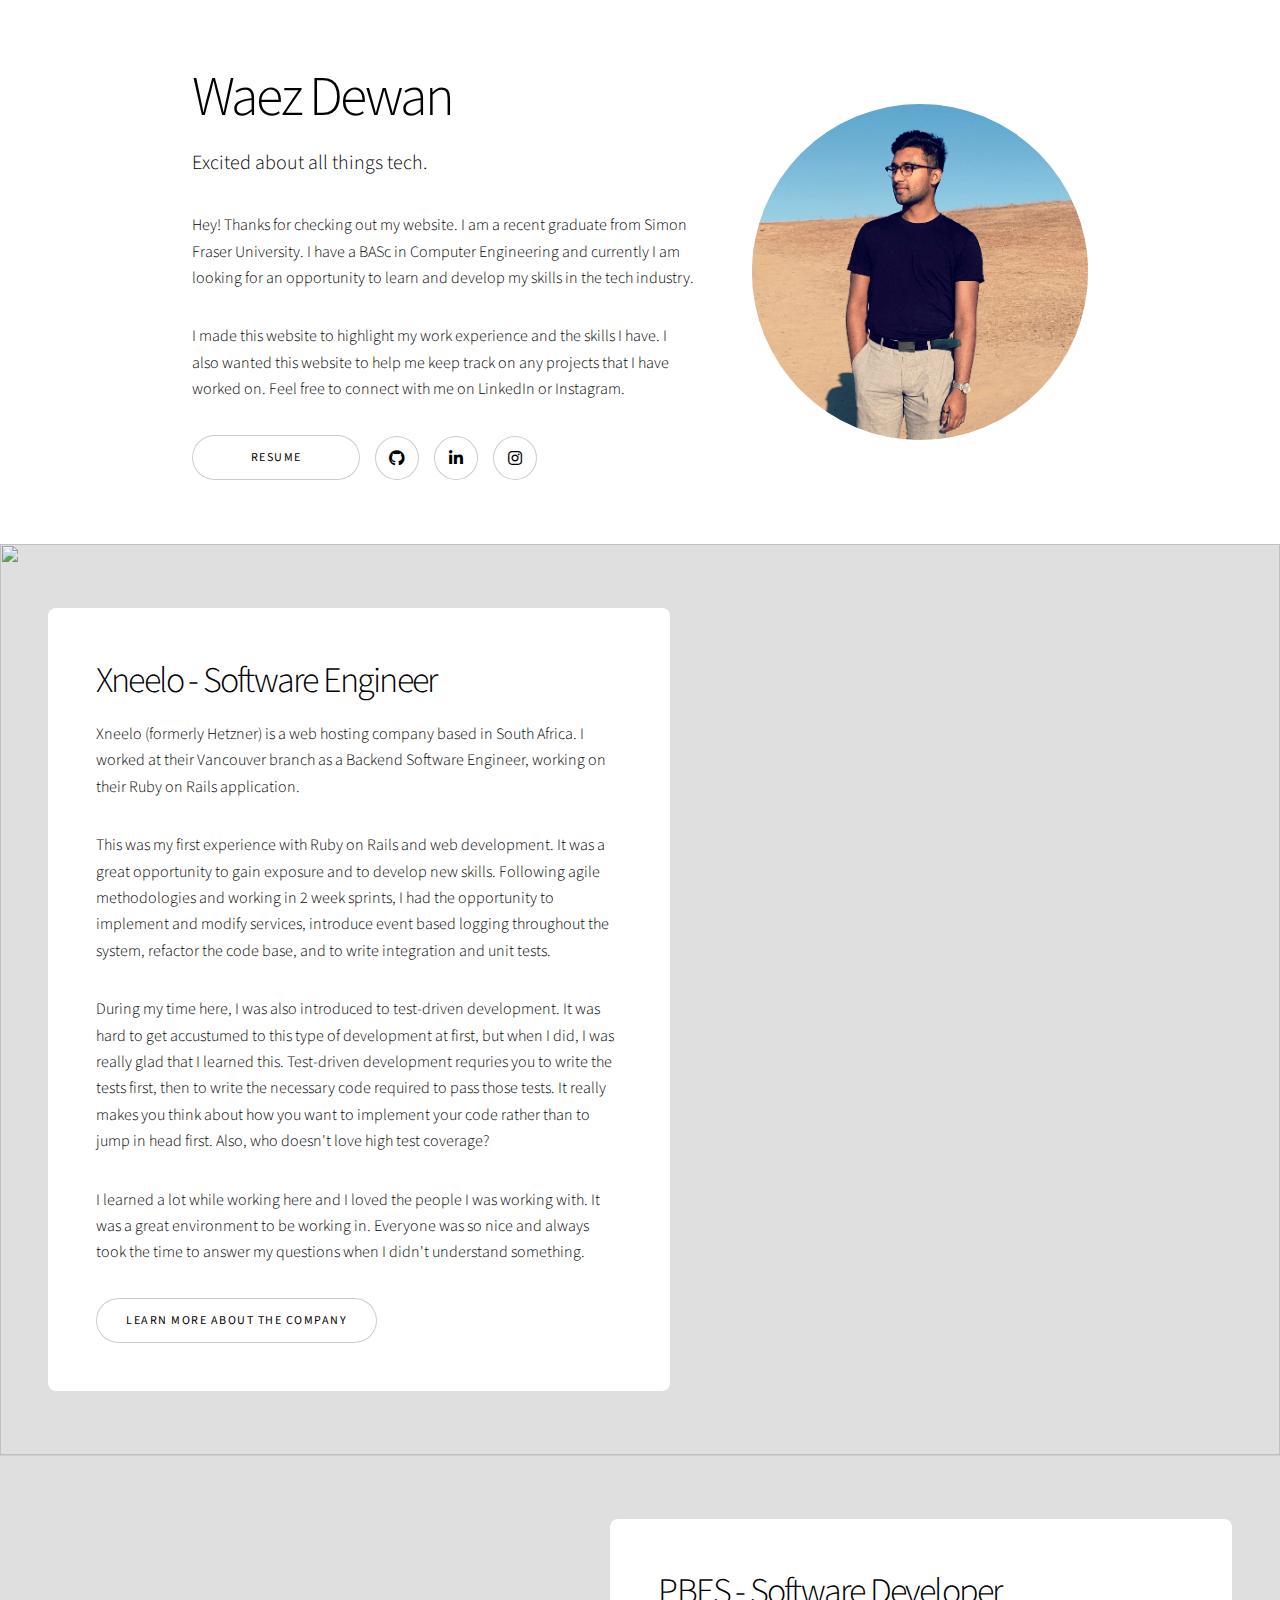
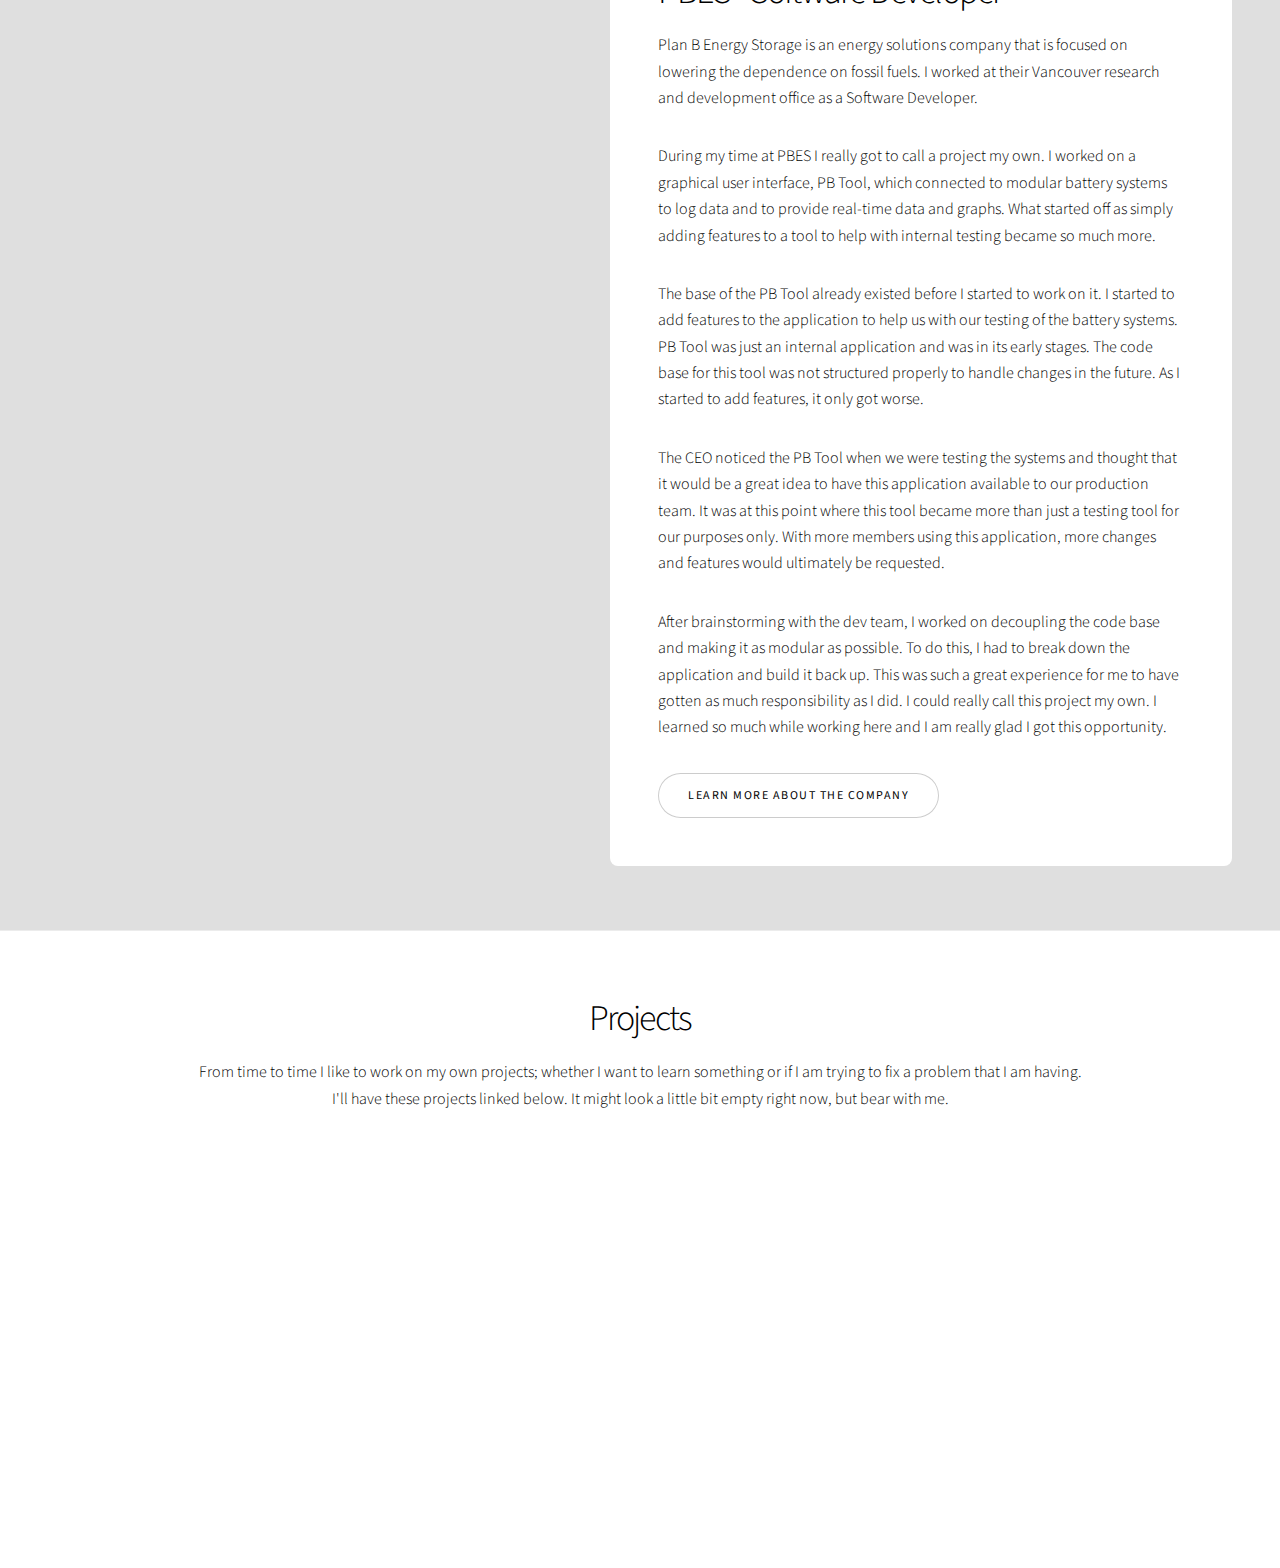
==== commit c9a41a5f: "remove top icon, add demo and code buttons" ====
--- a/index.html
+++ b/index.html
@@ -84,12 +84,12 @@
 					<p>From time to time I like to work on my own projects; whether I want to learn something or if I am trying to fix a problem that I am having. I'll have these projects linked below. It might look a little bit empty right now, but bear with me.</p>
 					<div class="items style1 medium onscroll-fade-in">
 						<section>
-							<span class="icon style2 major fa-gem"></span>
 							<h3>Lorem</h3>
 							<p>Lorem ipsum dolor sit amet, consectetur adipiscing elit. Morbi dui turpis, cursus eget orci amet aliquam congue semper. Etiam eget ultrices risus nec tempor elit.</p>
-							<ul class="actions stacked">
-									<li><a href="https://spbes.com" target="_blank" class="button">Details</a></li>
-								</ul>
+							<ul class="icons">
+								<li><a class="button">Demo</a></li>
+								<li><a href="https://github.com/waezdewan" target="_blank" class="icon style2 fa-code"><span class="label">Code</span></a></li>
+							</ul>
 						</section>
 					</div>
 				</div>
--- a/assets/css/main.css
+++ b/assets/css/main.css
@@ -23,7 +23,7 @@
 	border: 0;
 	font-size: 100%;
 	font: inherit;
-	vertical-align: baseline;}
+	vertical-align: bottom;}
 
 article, aside, details, figcaption, figure,
 footer, header, hgroup, menu, nav, section {
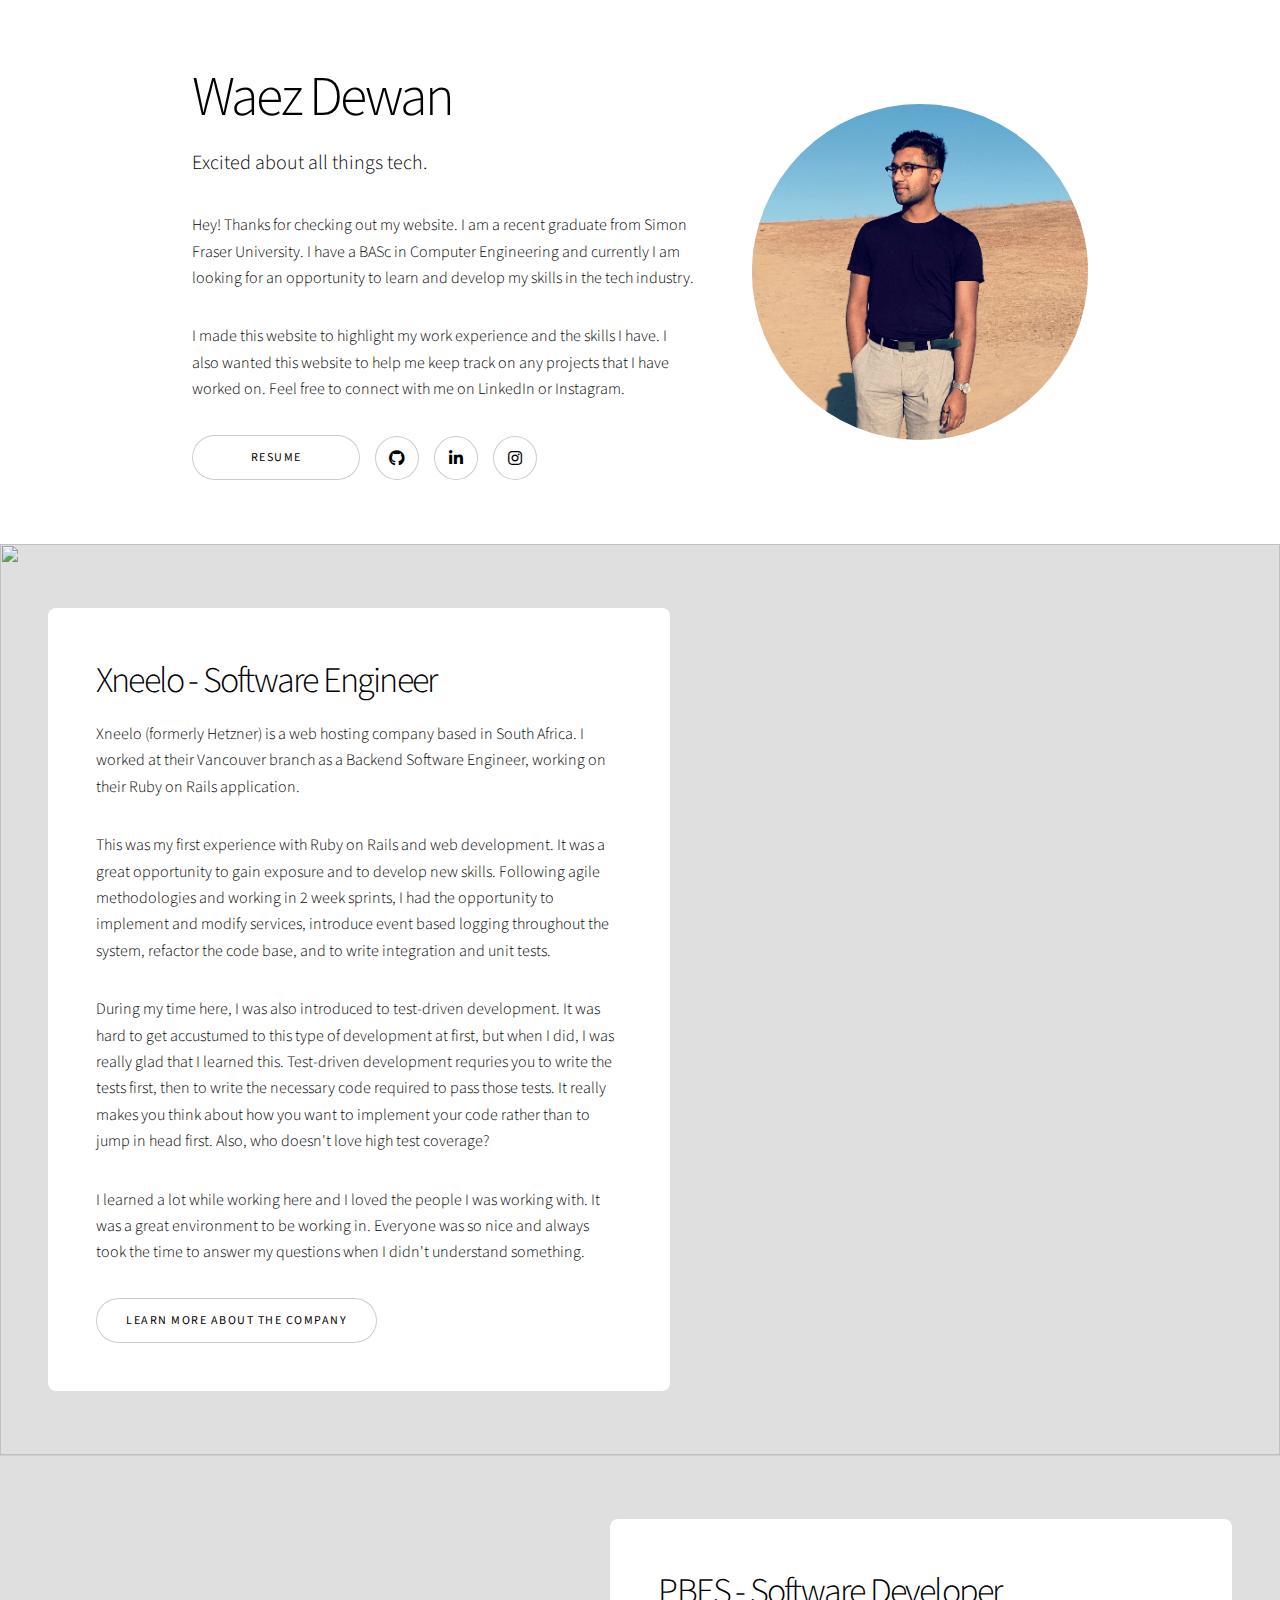
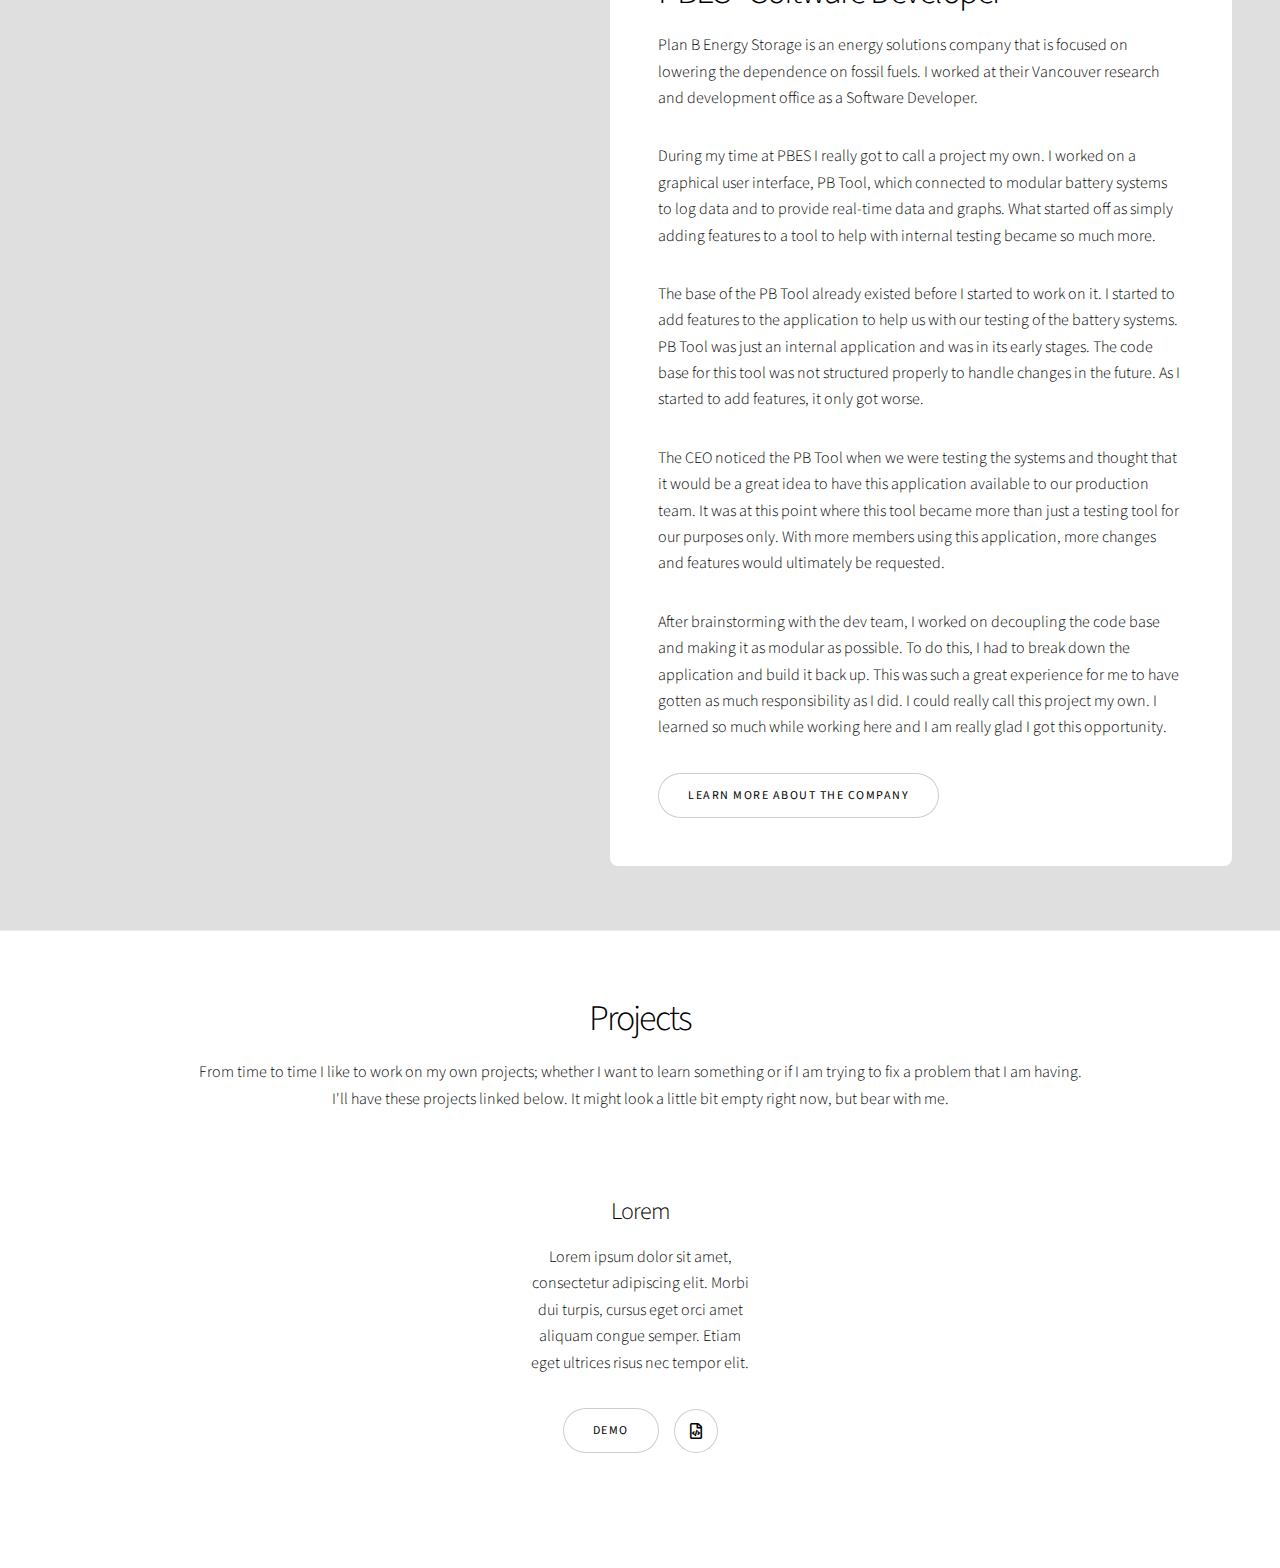
==== commit 9d3c8c50: "remove on scroll fade in for projects section" ====
--- a/index.html
+++ b/index.html
@@ -82,13 +82,13 @@
 				<div class="inner">
 					<h2>Projects</h2>
 					<p>From time to time I like to work on my own projects; whether I want to learn something or if I am trying to fix a problem that I am having. I'll have these projects linked below. It might look a little bit empty right now, but bear with me.</p>
-					<div class="items style1 medium onscroll-fade-in">
+					<div class="items style1 medium">
 						<section>
 							<h3>Lorem</h3>
 							<p>Lorem ipsum dolor sit amet, consectetur adipiscing elit. Morbi dui turpis, cursus eget orci amet aliquam congue semper. Etiam eget ultrices risus nec tempor elit.</p>
 							<ul class="icons">
 								<li><a class="button">Demo</a></li>
-								<li><a href="https://github.com/waezdewan" target="_blank" class="icon style2 fa-code"><span class="label">Code</span></a></li>
+								<li><a href="https://github.com/waezdewan" target="_blank" class="icon style2 fa-file-code"><span class="label">Code</span></a></li>
 							</ul>
 						</section>
 					</div>
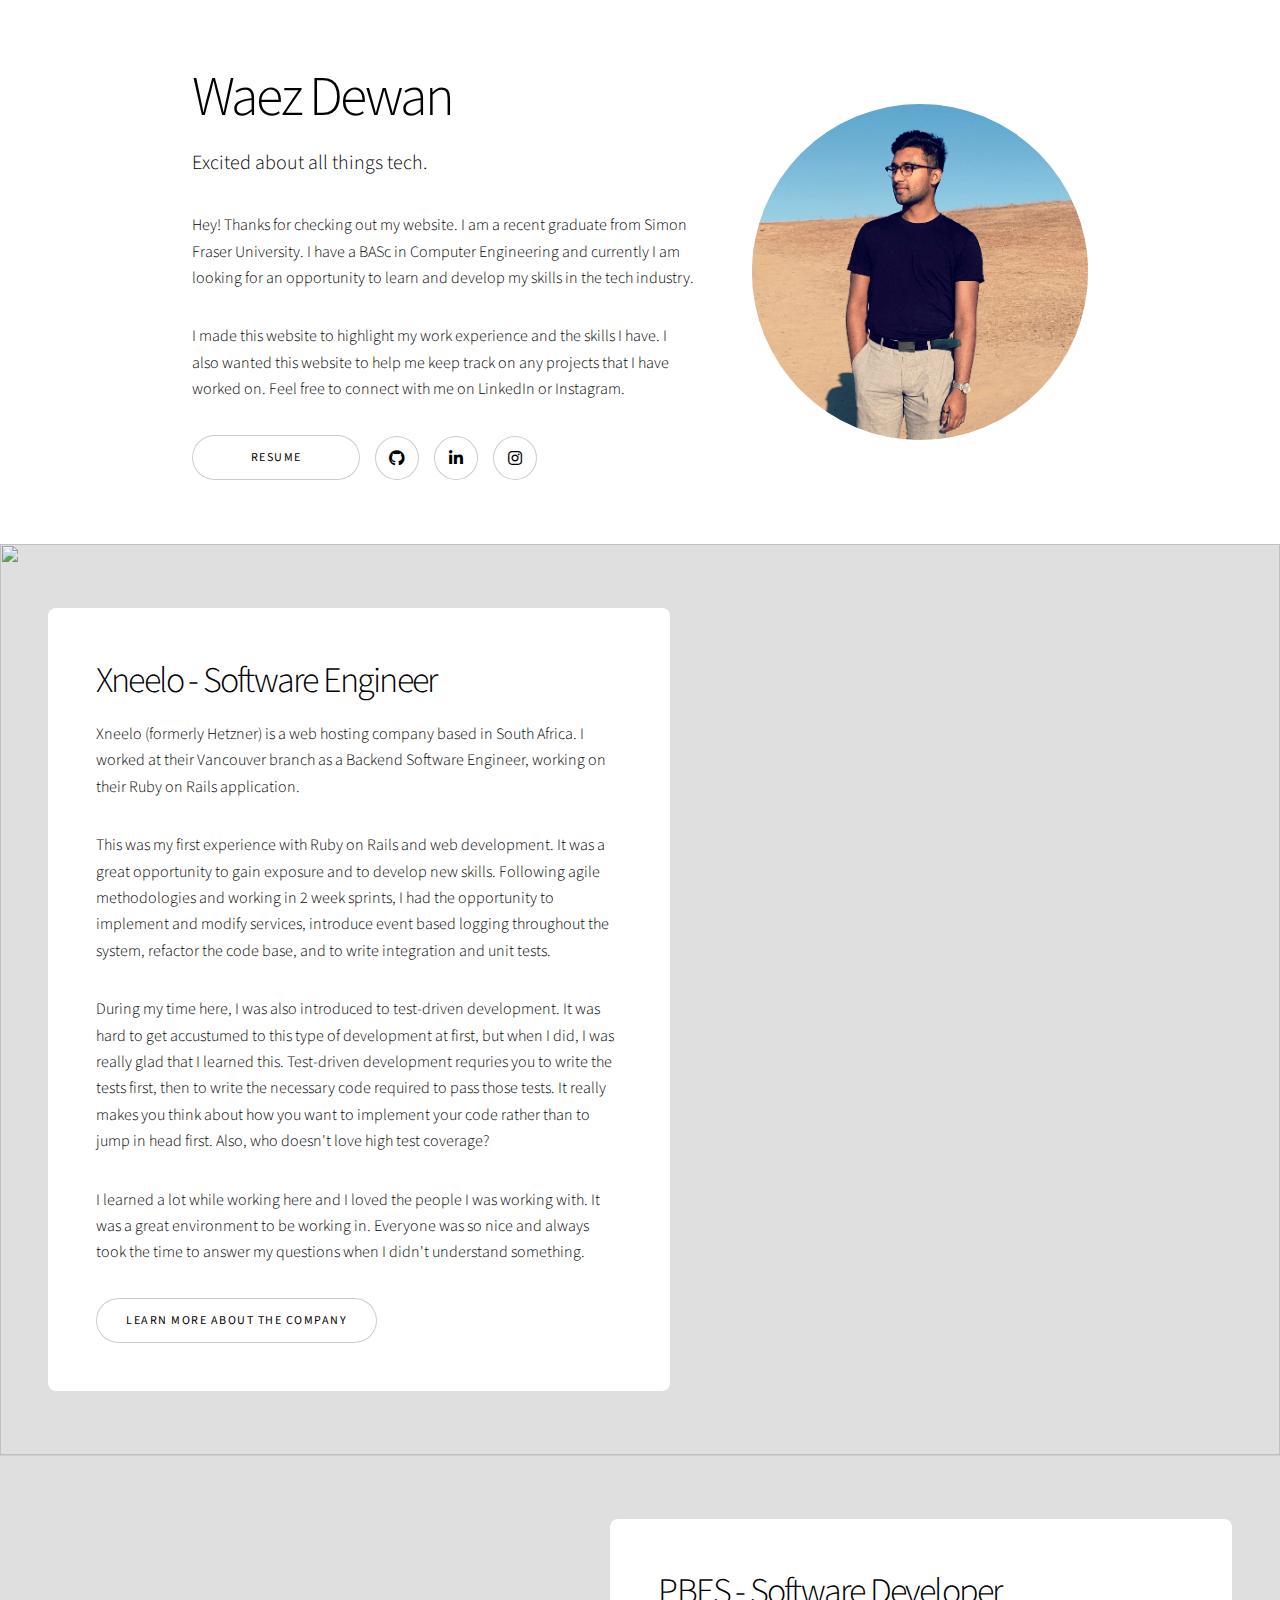
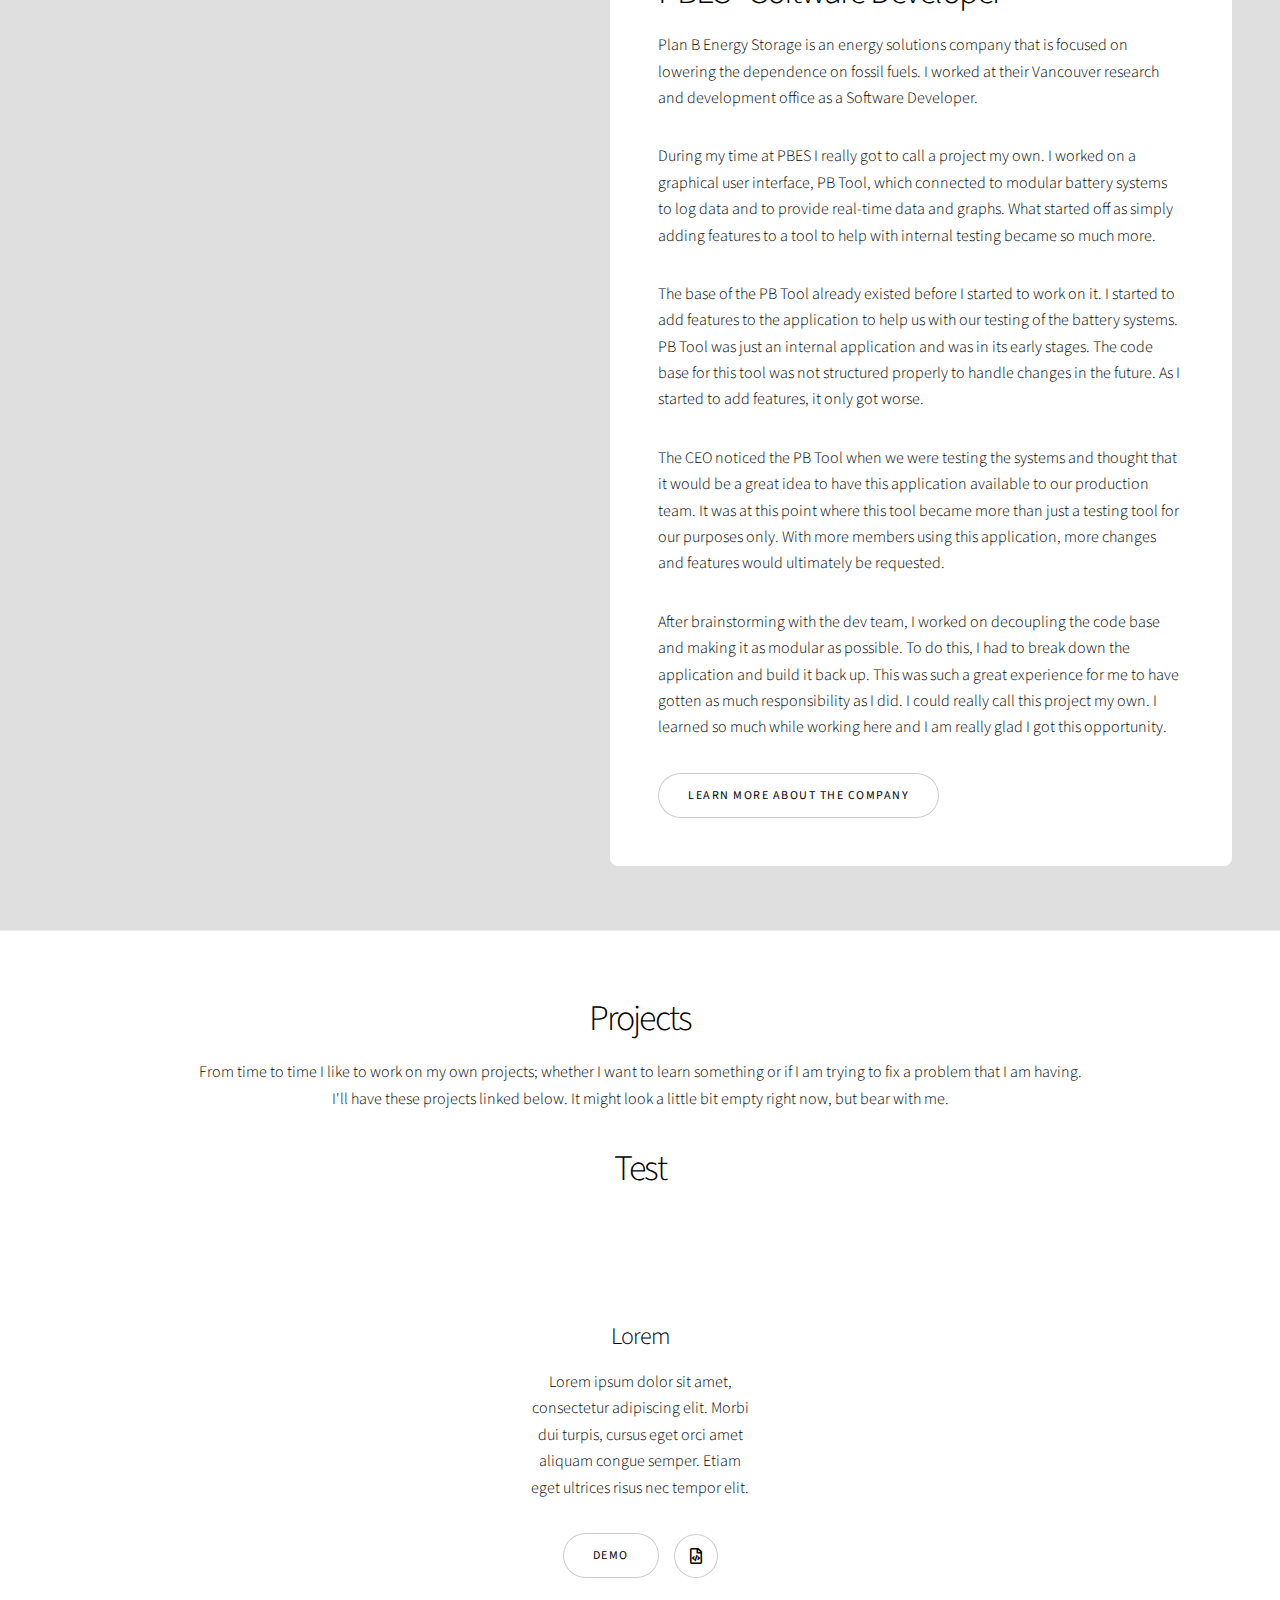
==== commit 4974a48f: "added demo section" ====
--- a/index.html
+++ b/index.html
@@ -82,12 +82,20 @@
 				<div class="inner">
 					<h2>Projects</h2>
 					<p>From time to time I like to work on my own projects; whether I want to learn something or if I am trying to fix a problem that I am having. I'll have these projects linked below. It might look a little bit empty right now, but bear with me.</p>
+					<div id="demoSection" class="wrapper align-center hidden">
+						<div class="inner">
+							<h2>Test</h2>
+							<ul class="icons align-right">
+								<li><a class="icon fa-times" onclick="hideDemoSection()"></a></li>
+							</ul>	
+						</div>
+					</div>
 					<div class="items style1 medium">
 						<section>
 							<h3>Lorem</h3>
 							<p>Lorem ipsum dolor sit amet, consectetur adipiscing elit. Morbi dui turpis, cursus eget orci amet aliquam congue semper. Etiam eget ultrices risus nec tempor elit.</p>
 							<ul class="icons">
-								<li><a class="button">Demo</a></li>
+								<li><a class="button" onclick="showDemoSection()">Demo</a></li>
 								<li><a href="https://github.com/waezdewan" target="_blank" class="icon style2 fa-file-code"><span class="label">Code</span></a></li>
 							</ul>
 						</section>
@@ -105,6 +113,18 @@
 		<script src="assets/js/breakpoints.min.js"></script>
 		<script src="assets/js/util.js"></script>
 		<script src="assets/js/main.js"></script>
+		<script>
+			function showDemoSection() {
+				let element = document.getElementById("demoSection")
+				element.style.display = "block";
+			}
+		</script>
+		<script>
+			function hideDemoSection() {
+				let element = document.getElementById("demoSection")
+				element.style.display = "none";
+			}
+		</script>
 
 	</body>
 </html>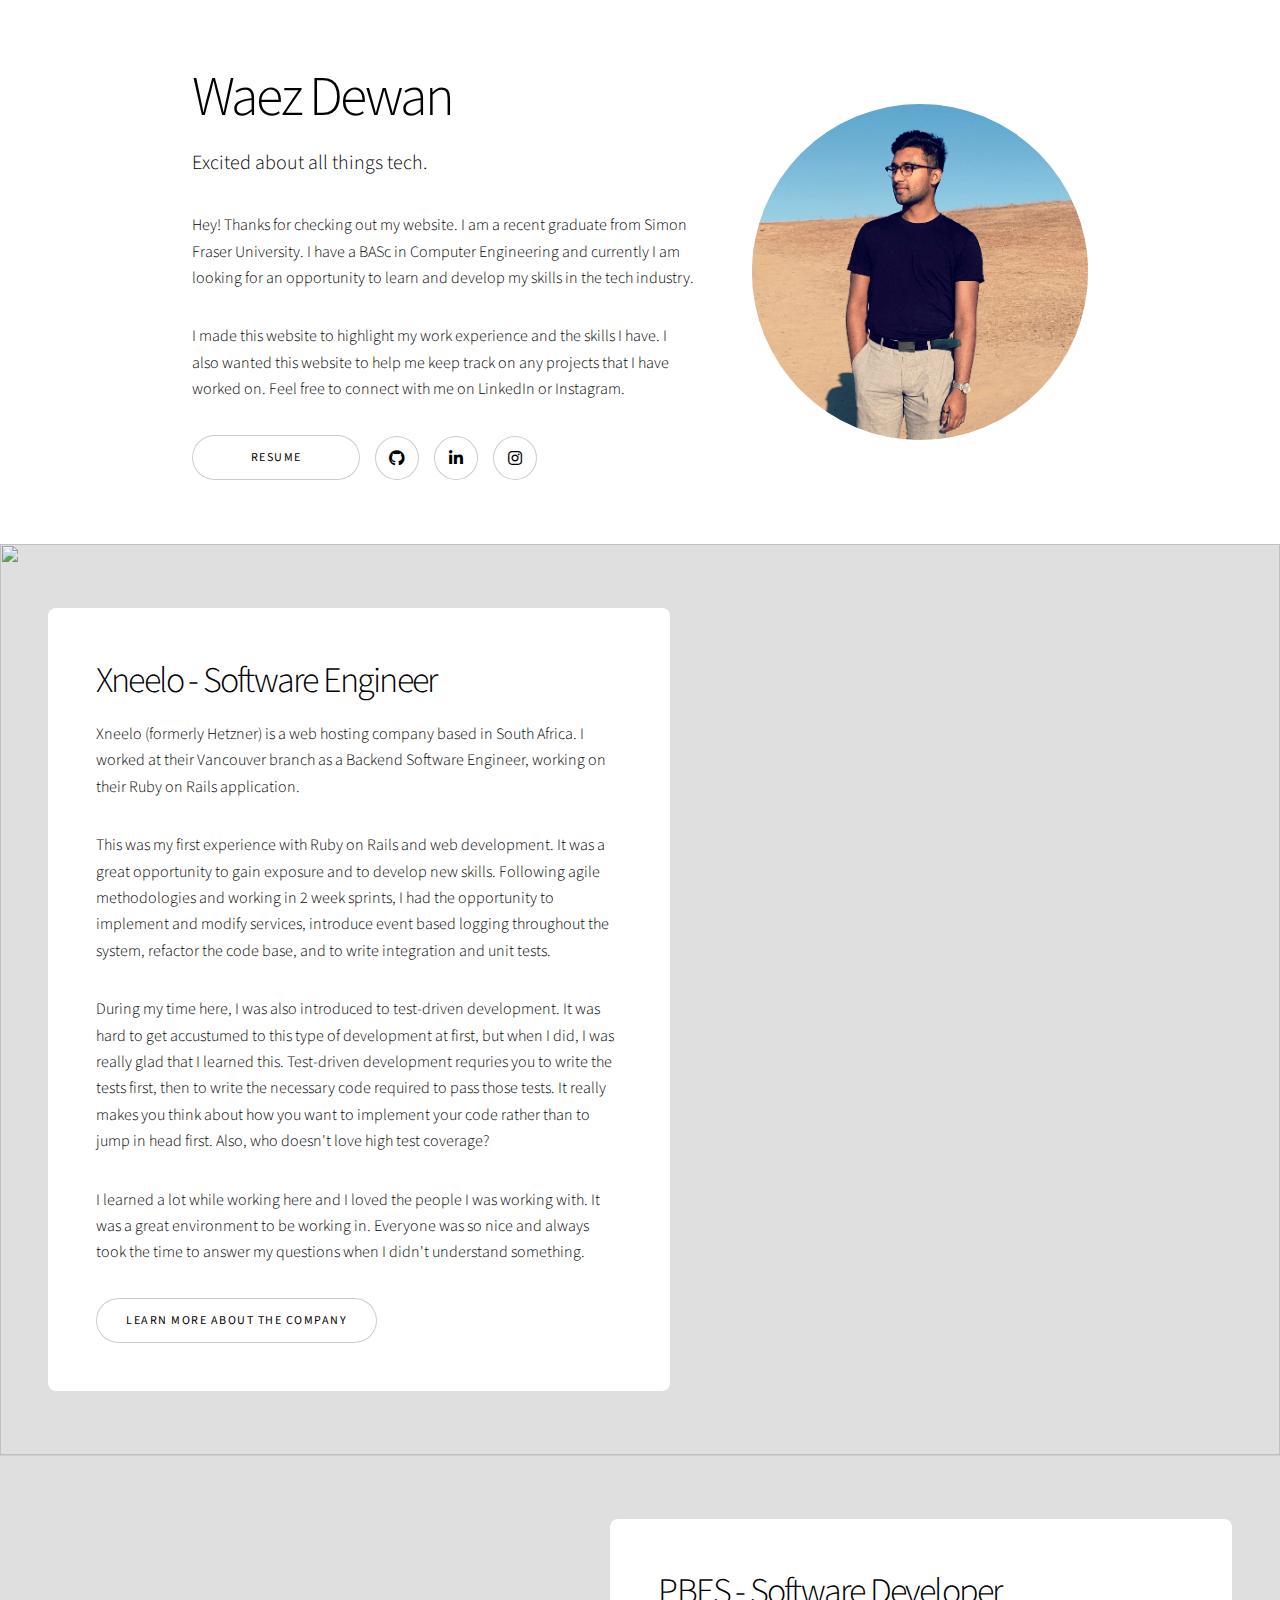
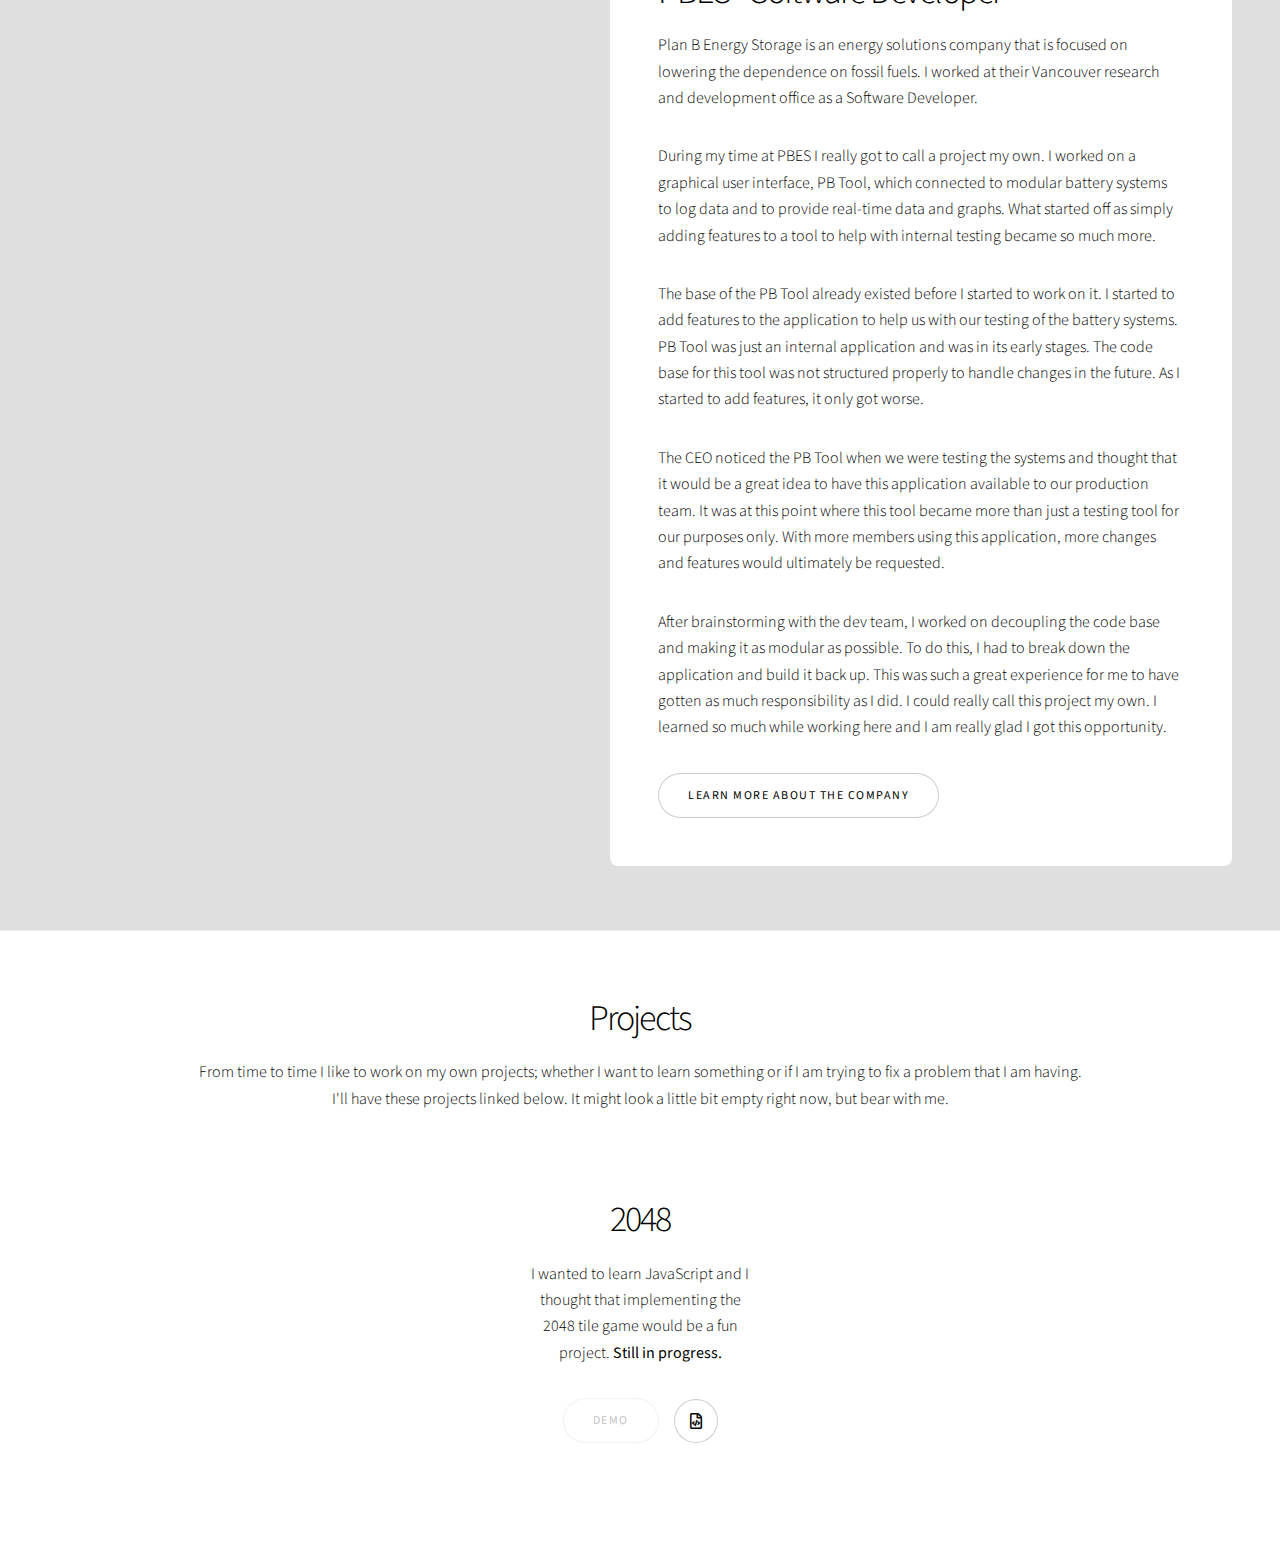
==== commit ca7ebb1b: "mentioning 2048 project" ====
--- a/index.html
+++ b/index.html
@@ -92,11 +92,11 @@
 					</div>
 					<div class="items style1 medium">
 						<section>
-							<h3>Lorem</h3>
-							<p>Lorem ipsum dolor sit amet, consectetur adipiscing elit. Morbi dui turpis, cursus eget orci amet aliquam congue semper. Etiam eget ultrices risus nec tempor elit.</p>
+							<h2>2048</h2>
+							<p>I wanted to learn JavaScript and I thought that implementing the 2048 tile game would be a fun project. <b>Still in progress.</b></p>
 							<ul class="icons">
-								<li><a class="button" onclick="showDemoSection()">Demo</a></li>
-								<li><a href="https://github.com/waezdewan" target="_blank" class="icon style2 fa-file-code"><span class="label">Code</span></a></li>
+								<li><a class="button disabled" onclick="showDemoSection()">Demo</a></li>
+								<li><a href="https://github.com/waezdewan/2048" target="_blank" class="icon style2 fa-file-code"><span class="label">Code</span></a></li>
 							</ul>
 						</section>
 					</div>
--- a/assets/css/main.css
+++ b/assets/css/main.css
@@ -112,6 +112,10 @@
 			-ms-transition: none !important;
 			transition: none !important;
 		}
+	
+	.hidden {
+		display: none;
+	}
 
 /* Type */
 
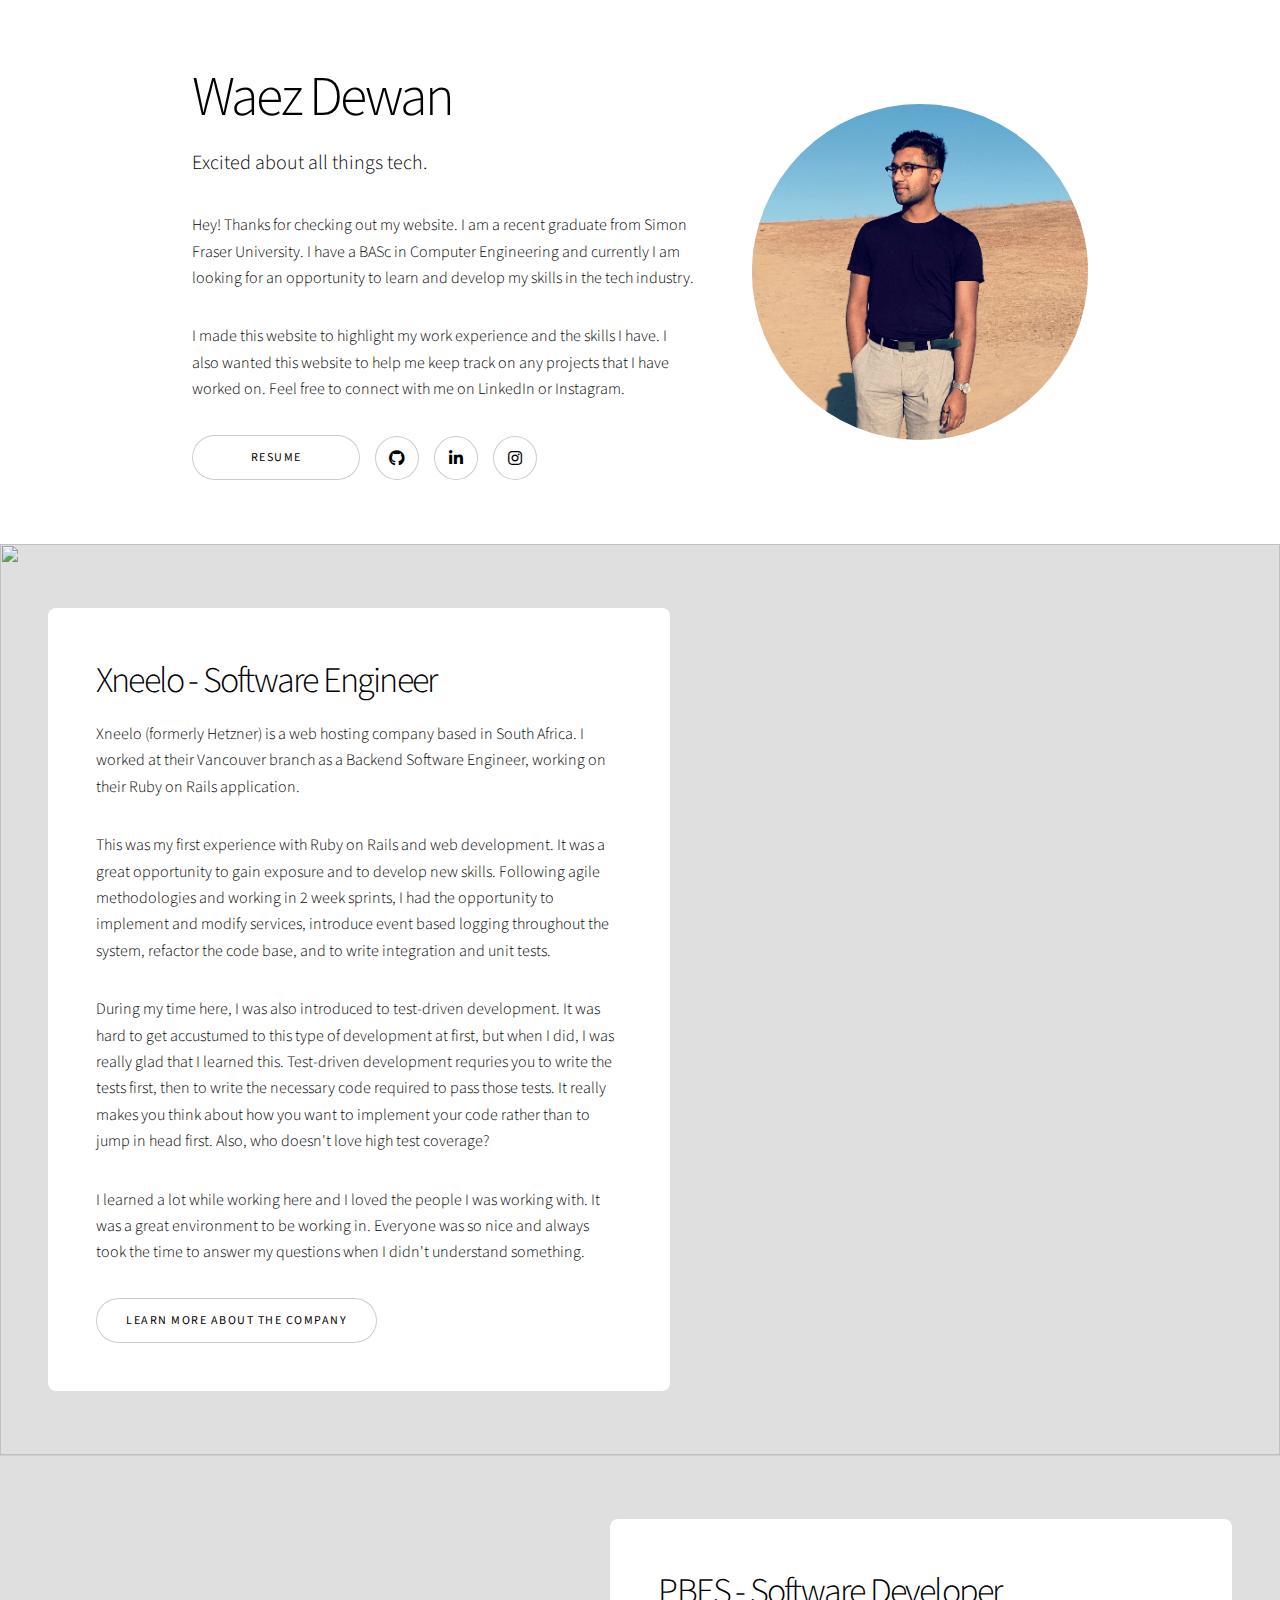
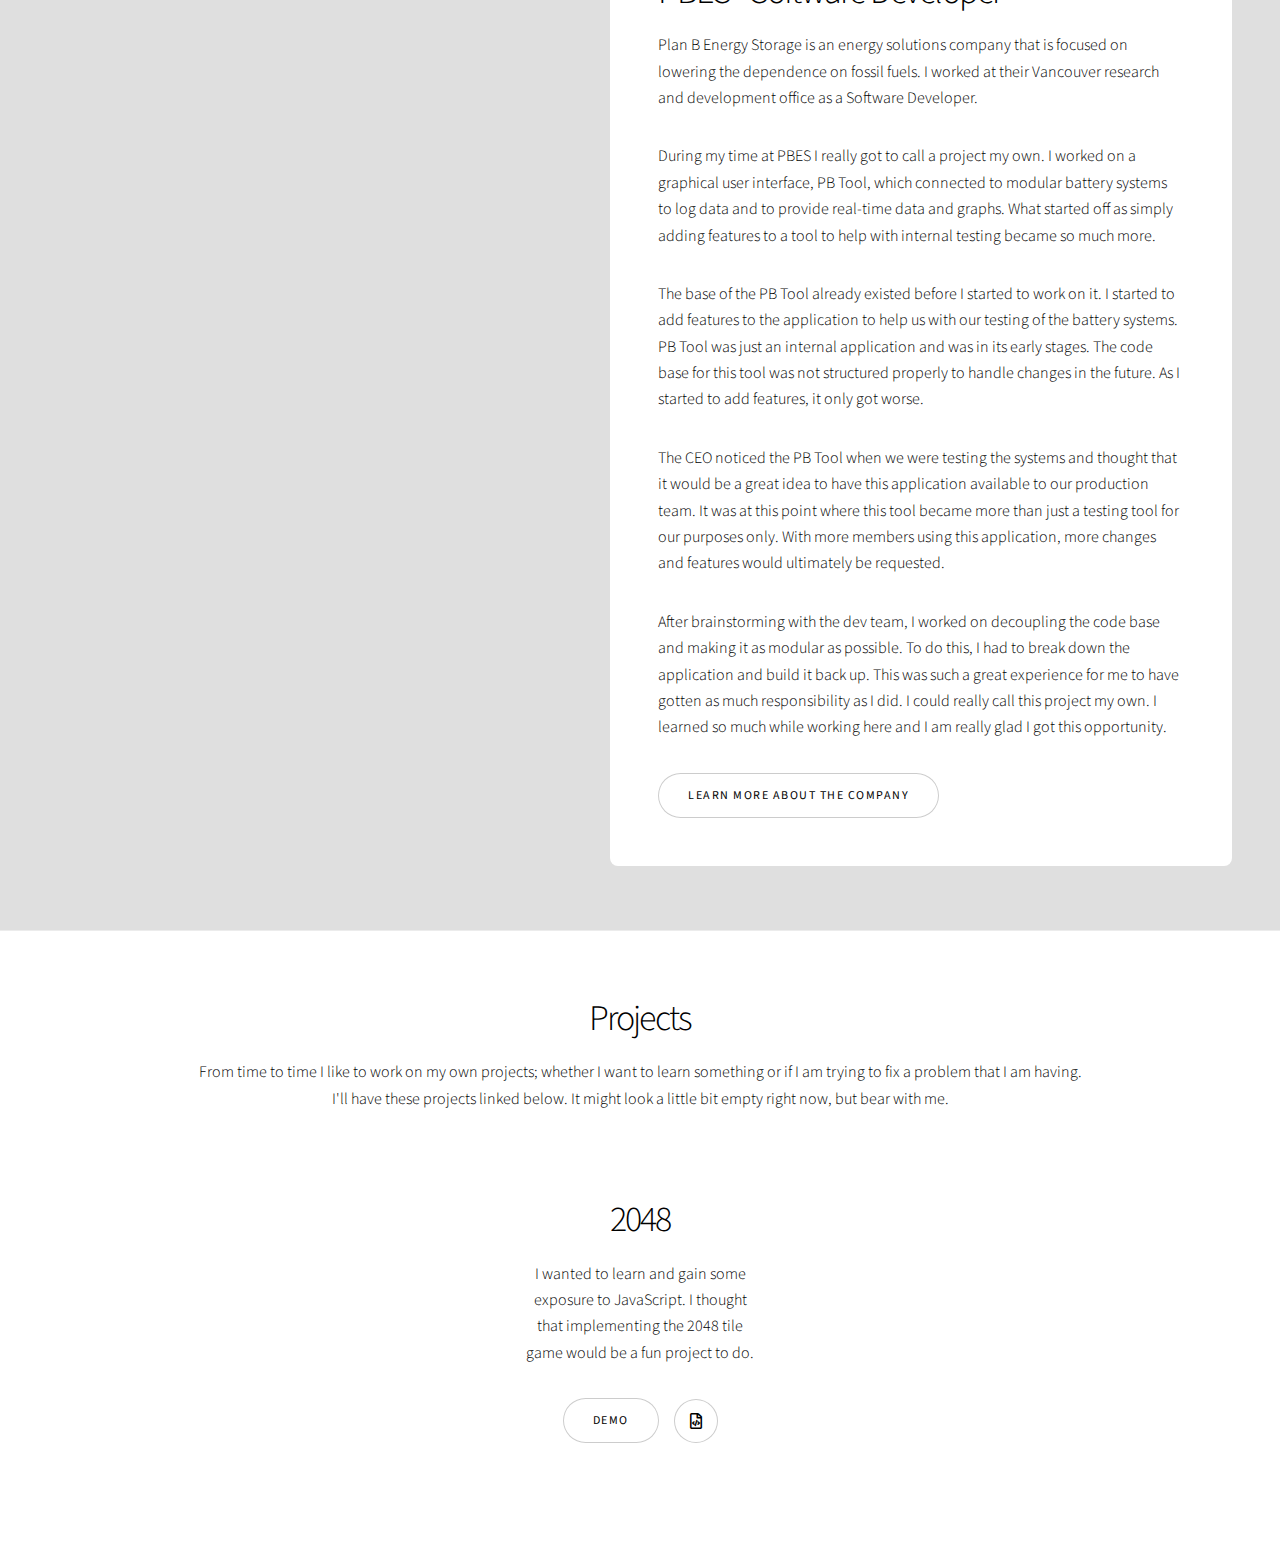
==== commit 4e571dad: "added 2048 project as submodule" ====
--- a/index.html
+++ b/index.html
@@ -82,20 +82,12 @@
 				<div class="inner">
 					<h2>Projects</h2>
 					<p>From time to time I like to work on my own projects; whether I want to learn something or if I am trying to fix a problem that I am having. I'll have these projects linked below. It might look a little bit empty right now, but bear with me.</p>
-					<div id="demoSection" class="wrapper align-center hidden">
-						<div class="inner">
-							<h2>Test</h2>
-							<ul class="icons align-right">
-								<li><a class="icon fa-times" onclick="hideDemoSection()"></a></li>
-							</ul>	
-						</div>
-					</div>
 					<div class="items style1 medium">
 						<section>
 							<h2>2048</h2>
-							<p>I wanted to learn JavaScript and I thought that implementing the 2048 tile game would be a fun project. <b>Still in progress.</b></p>
+							<p>I wanted to learn and gain some exposure to JavaScript. I thought that implementing the 2048 tile game would be a fun project to do.</p>
 							<ul class="icons">
-								<li><a class="button disabled" onclick="showDemoSection()">Demo</a></li>
+								<li><a href="2048/index.html" target="_blank" class="button">Demo</a></li>
 								<li><a href="https://github.com/waezdewan/2048" target="_blank" class="icon style2 fa-file-code"><span class="label">Code</span></a></li>
 							</ul>
 						</section>
@@ -113,18 +105,5 @@
 		<script src="assets/js/breakpoints.min.js"></script>
 		<script src="assets/js/util.js"></script>
 		<script src="assets/js/main.js"></script>
-		<script>
-			function showDemoSection() {
-				let element = document.getElementById("demoSection")
-				element.style.display = "block";
-			}
-		</script>
-		<script>
-			function hideDemoSection() {
-				let element = document.getElementById("demoSection")
-				element.style.display = "none";
-			}
-		</script>
-
 	</body>
 </html>